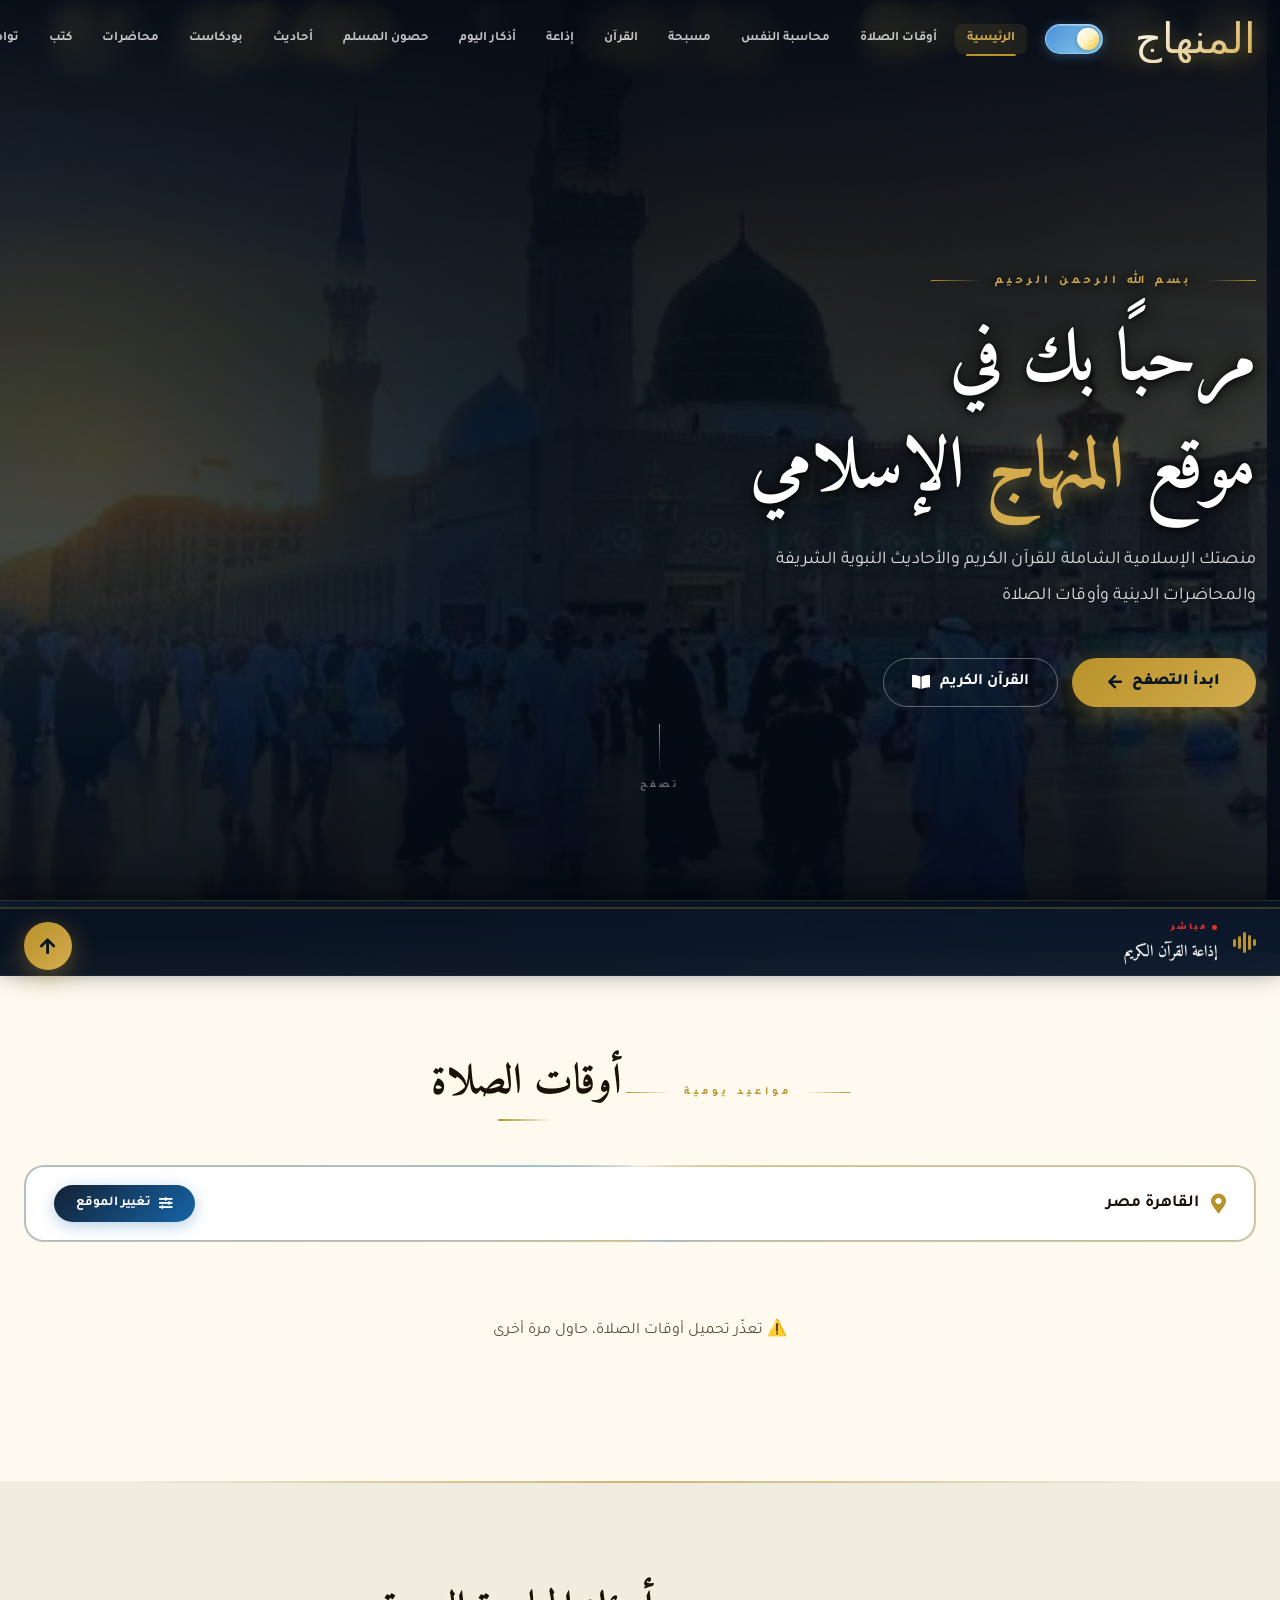
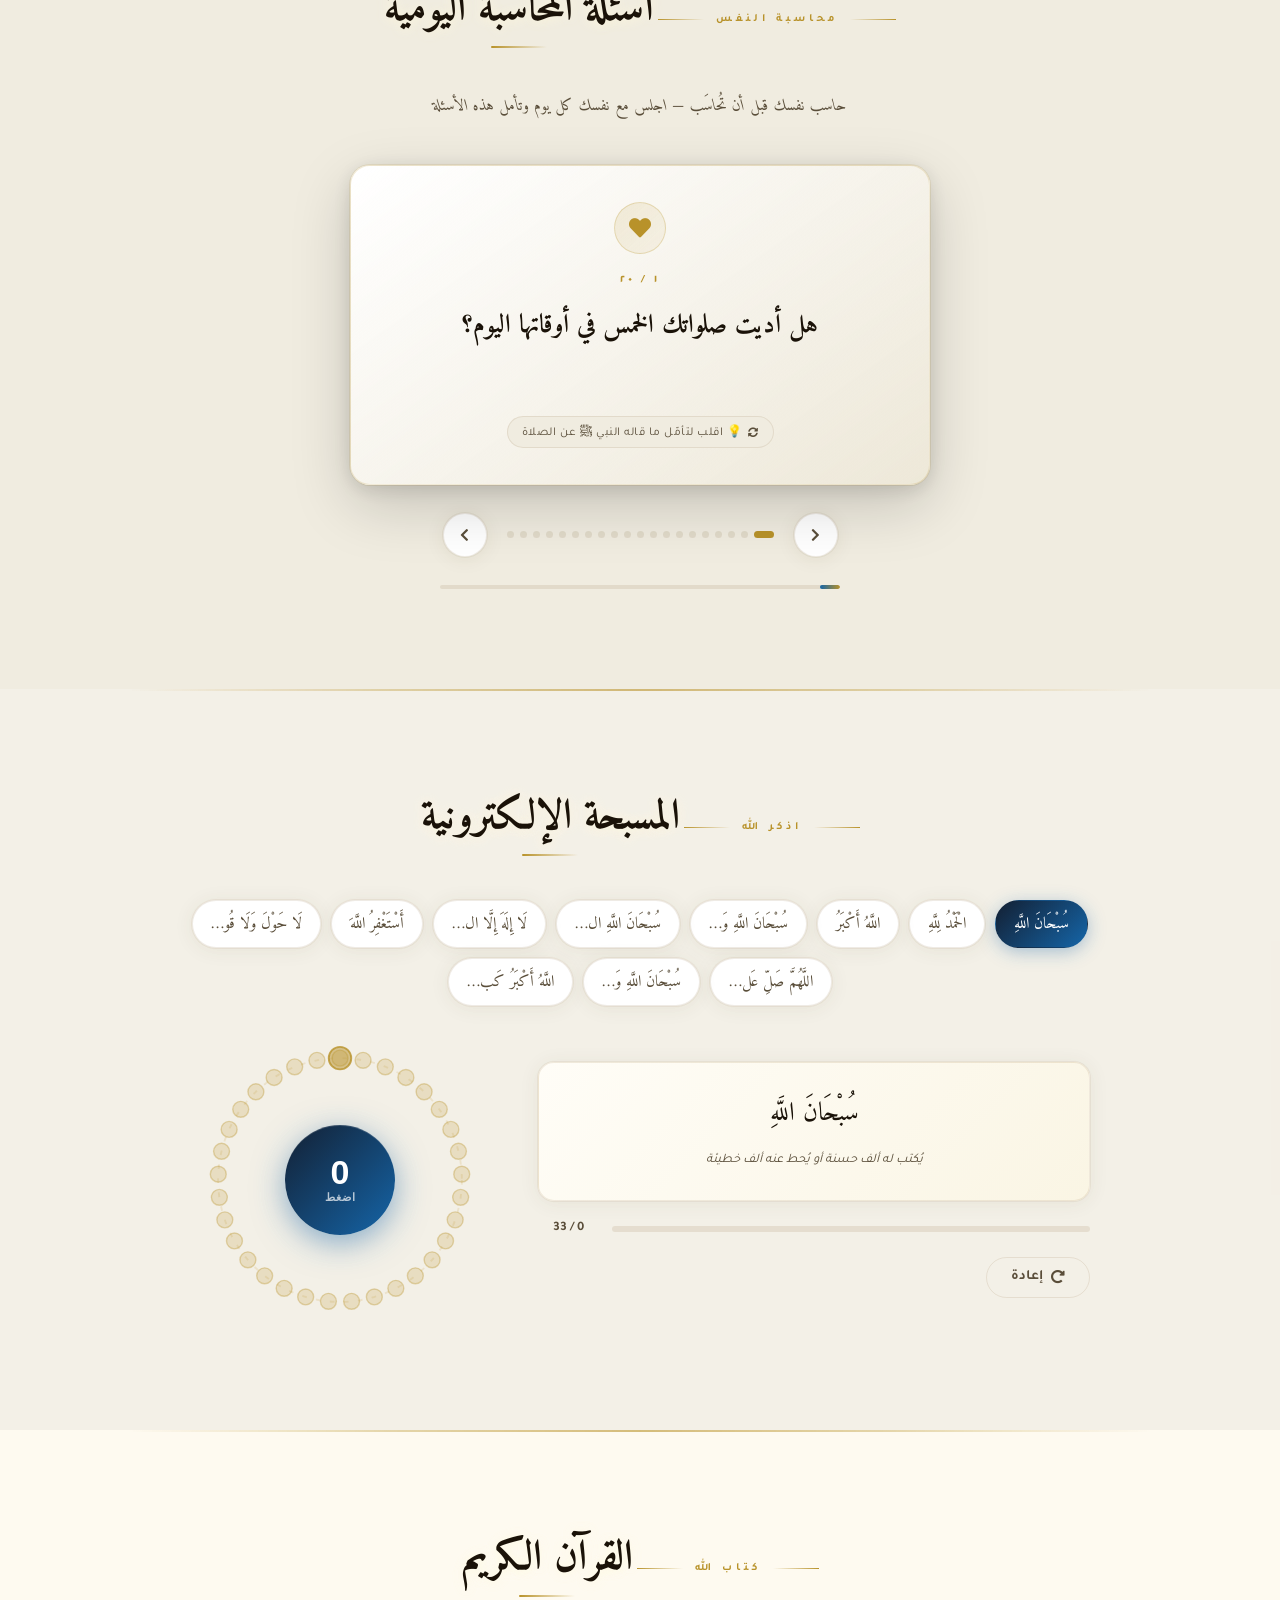
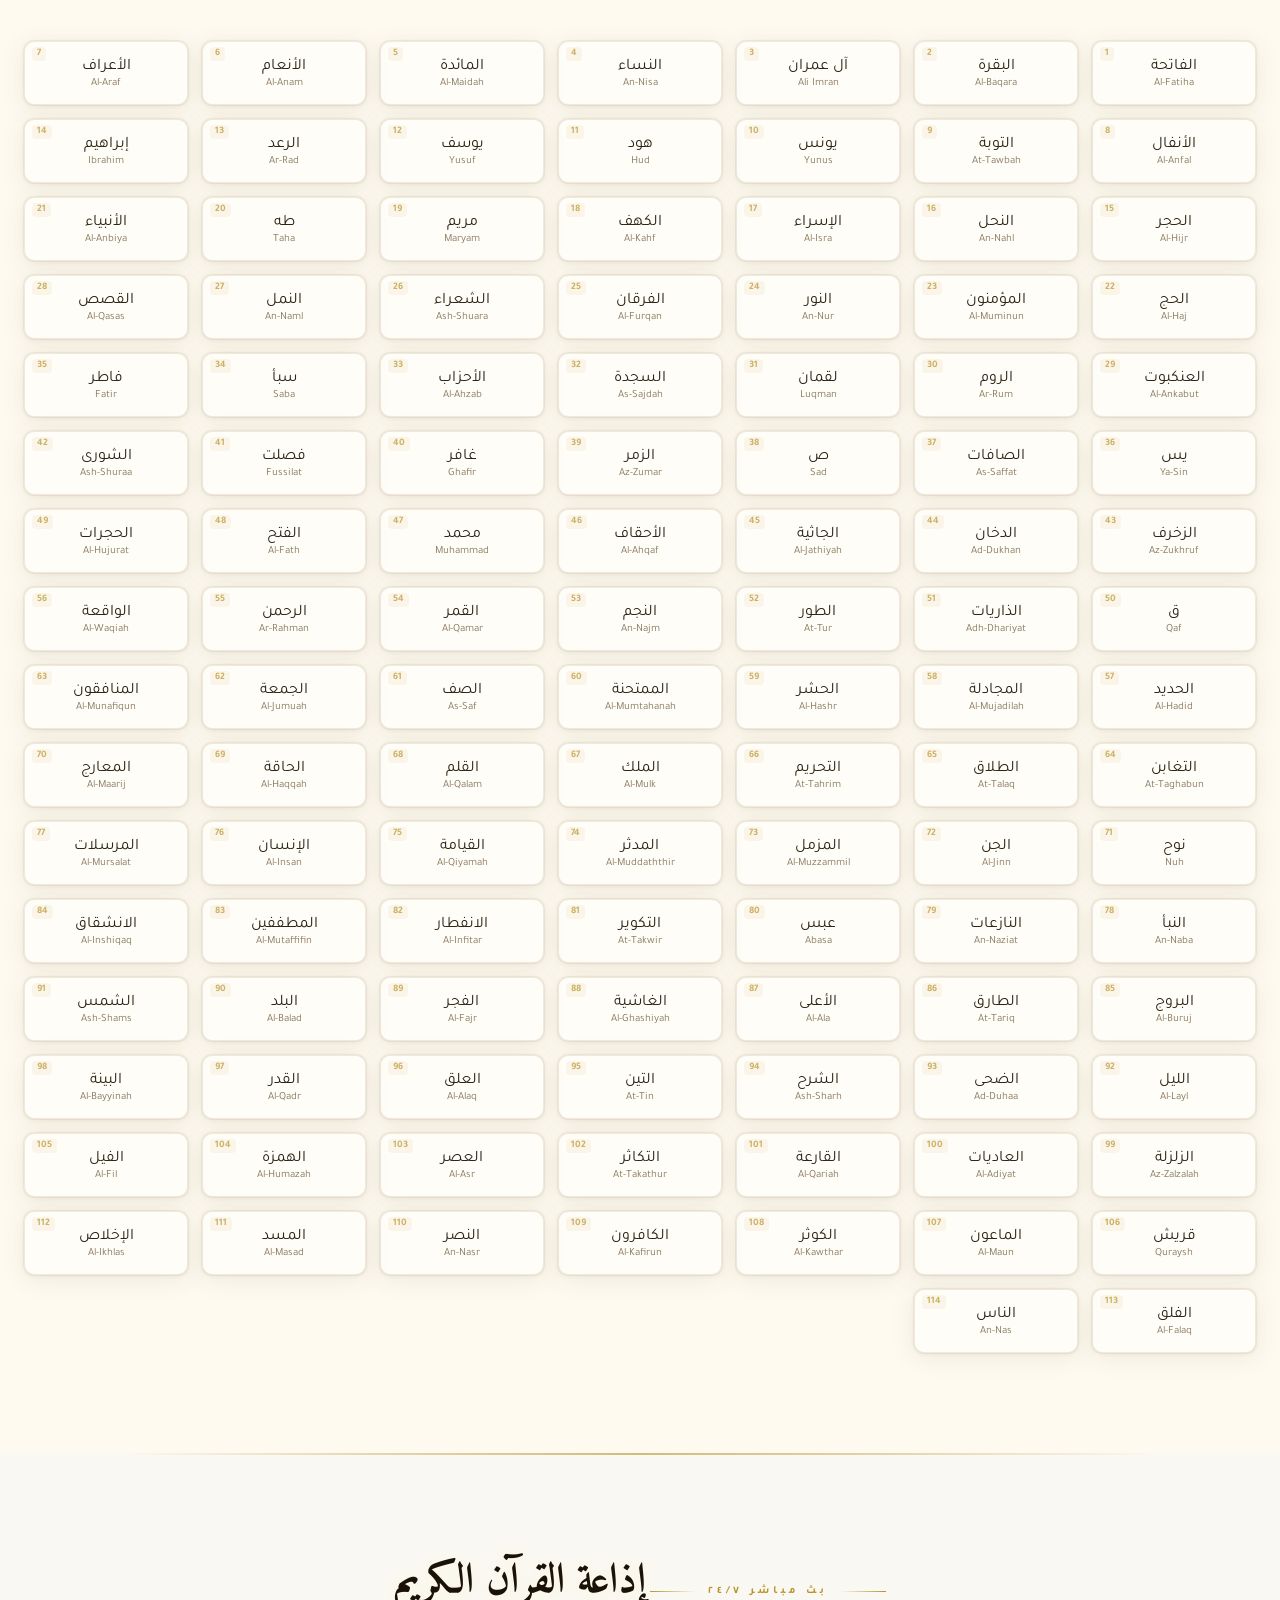
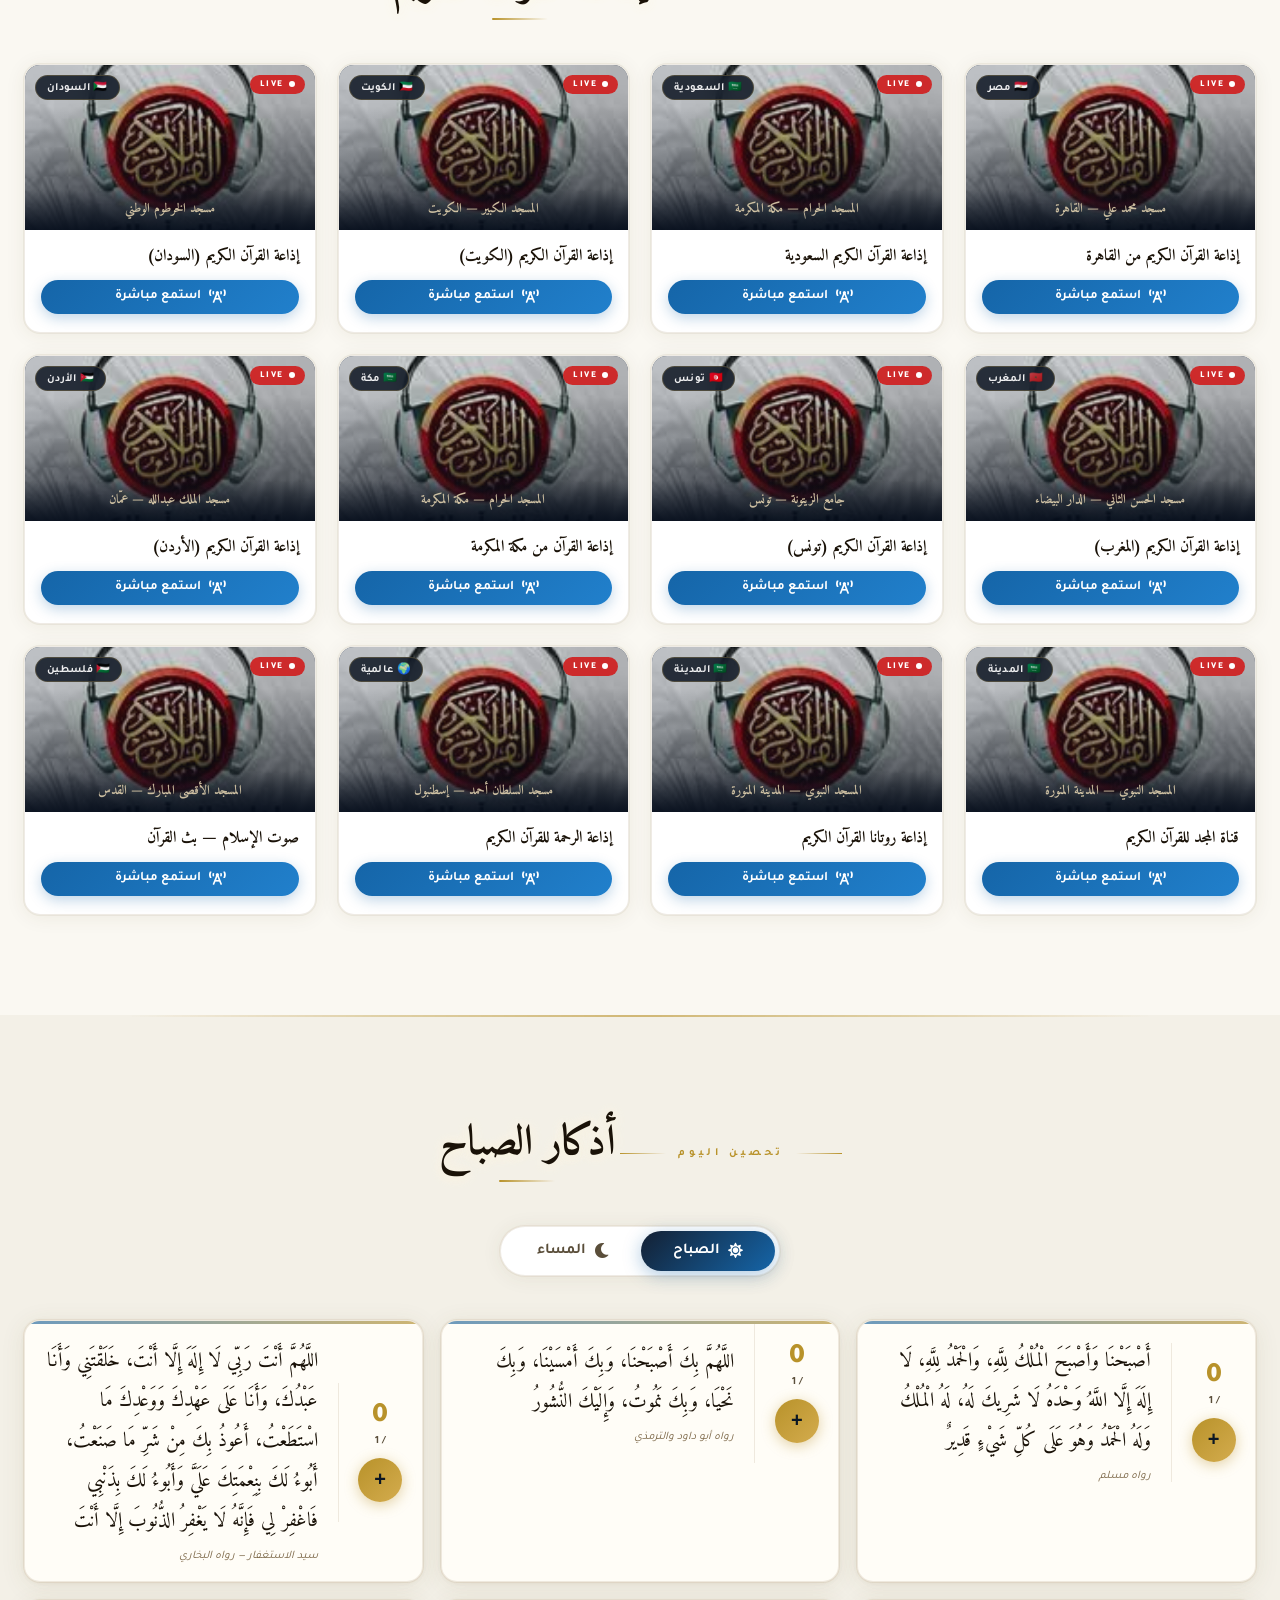
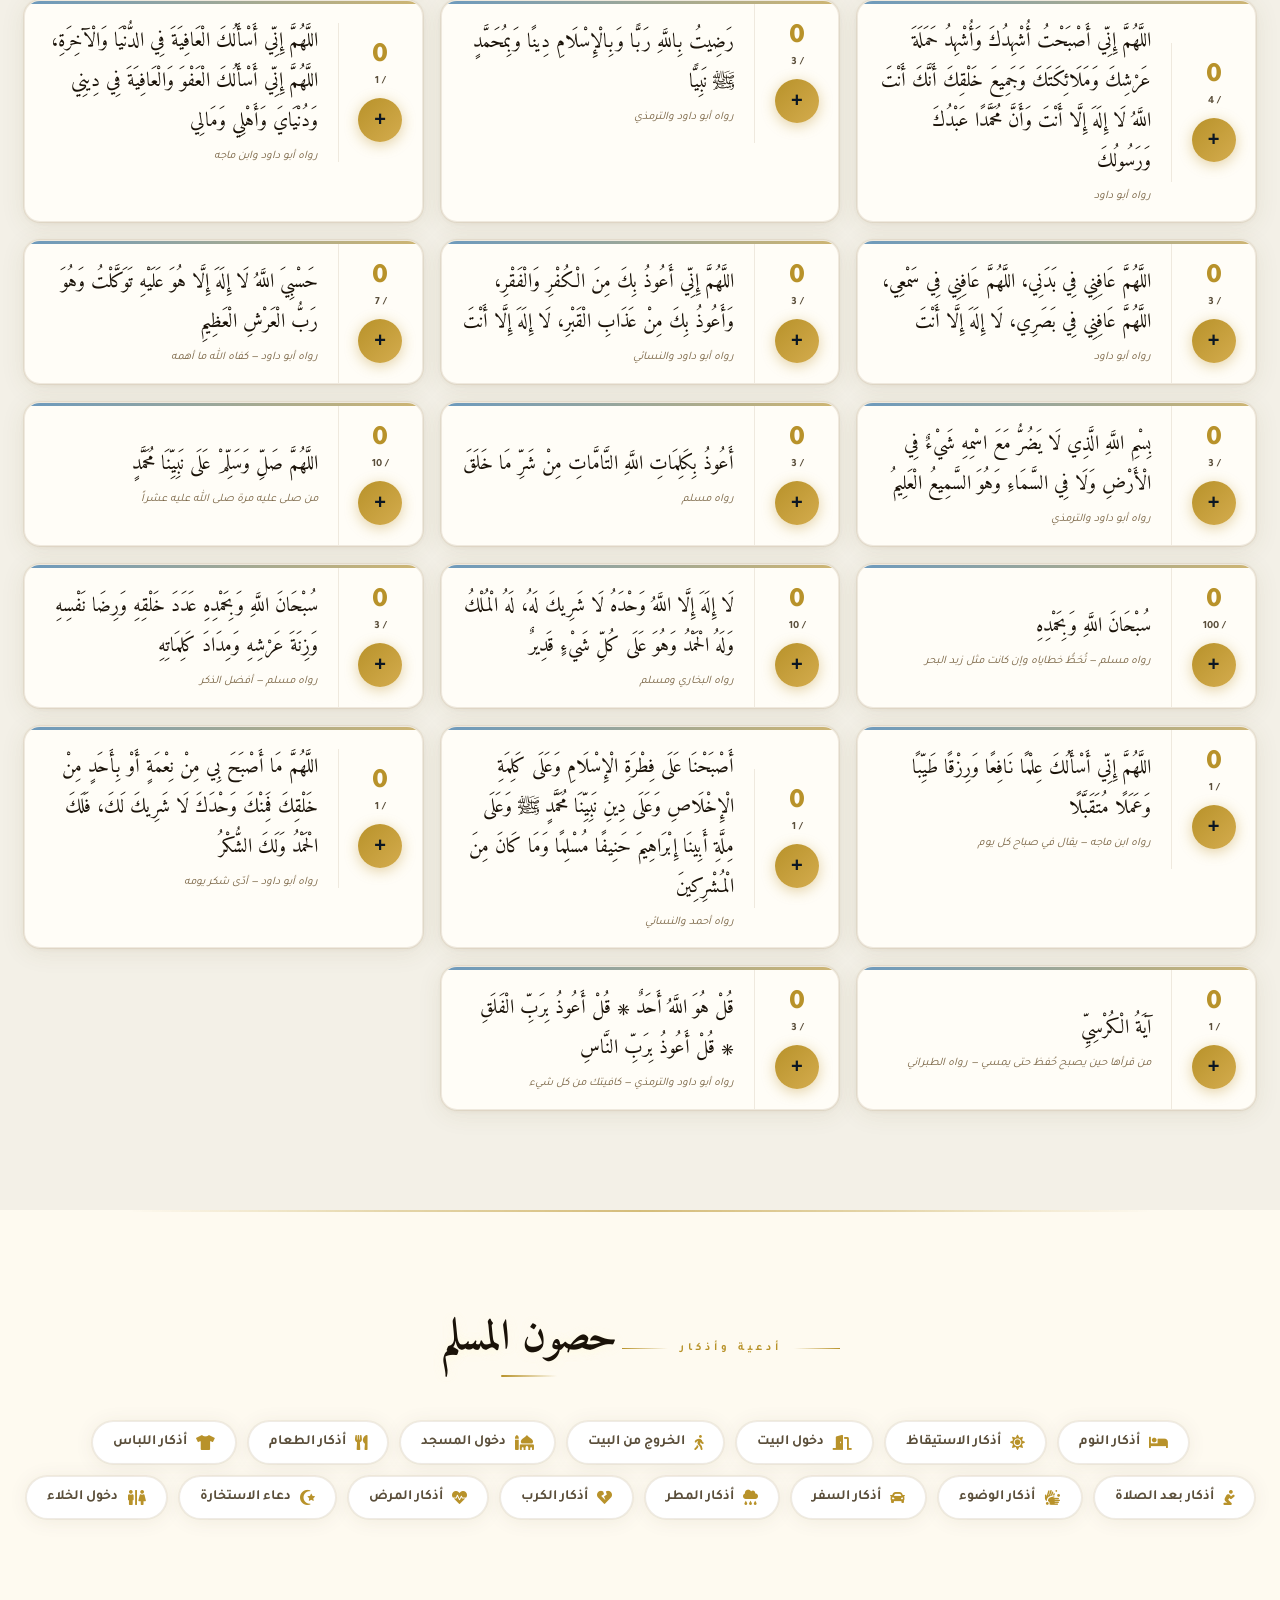
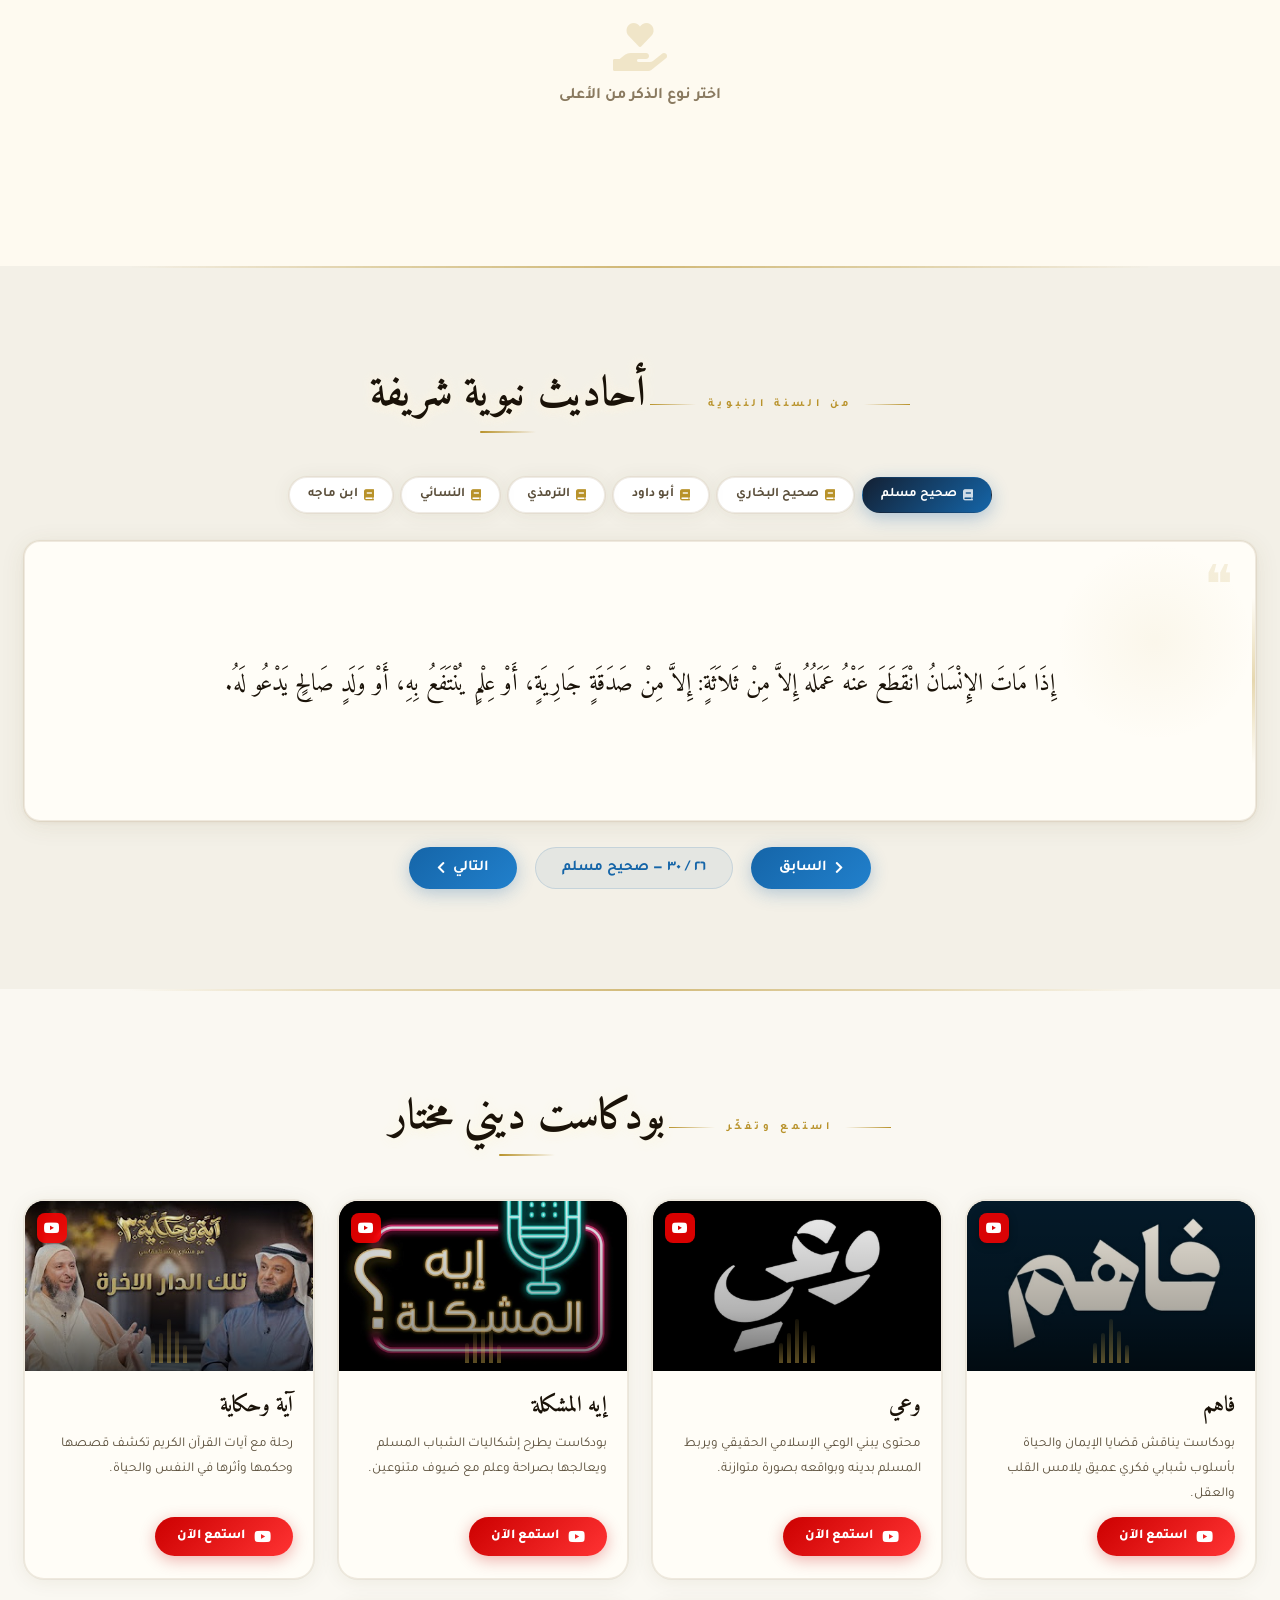
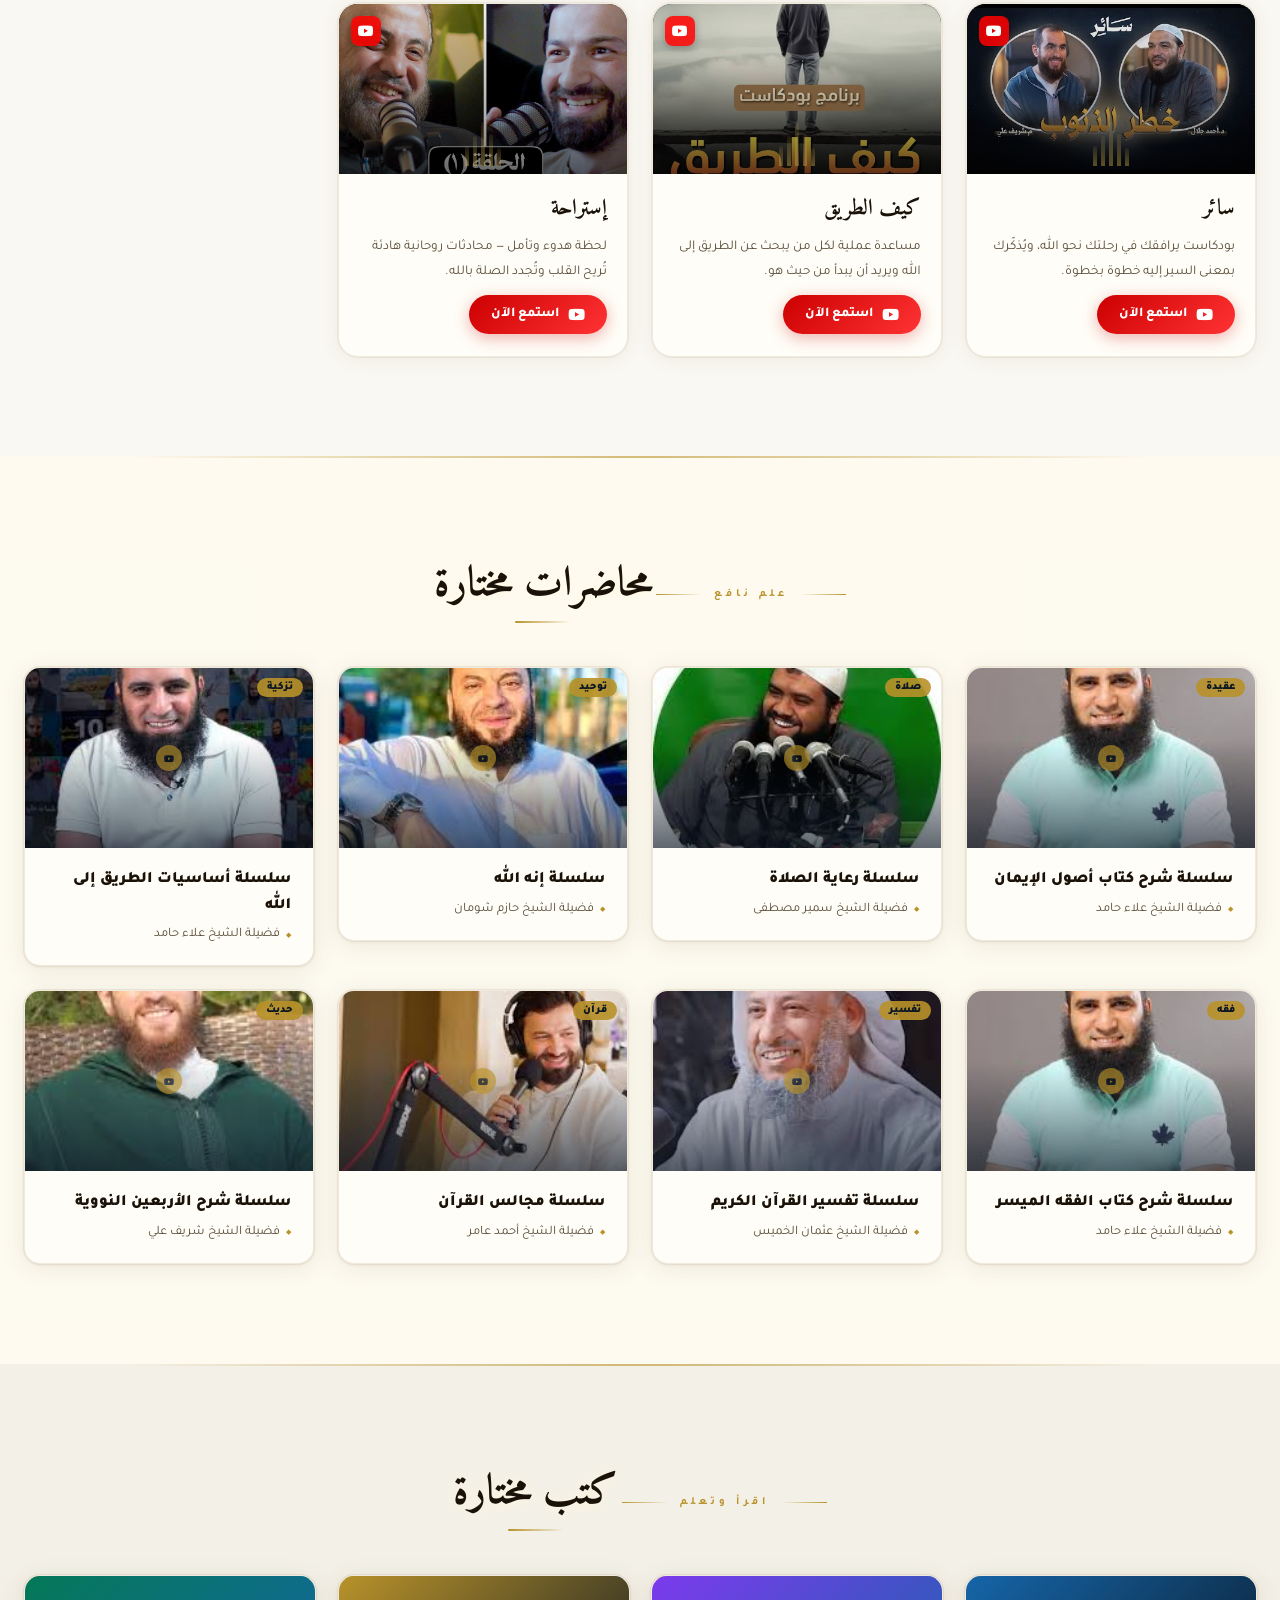
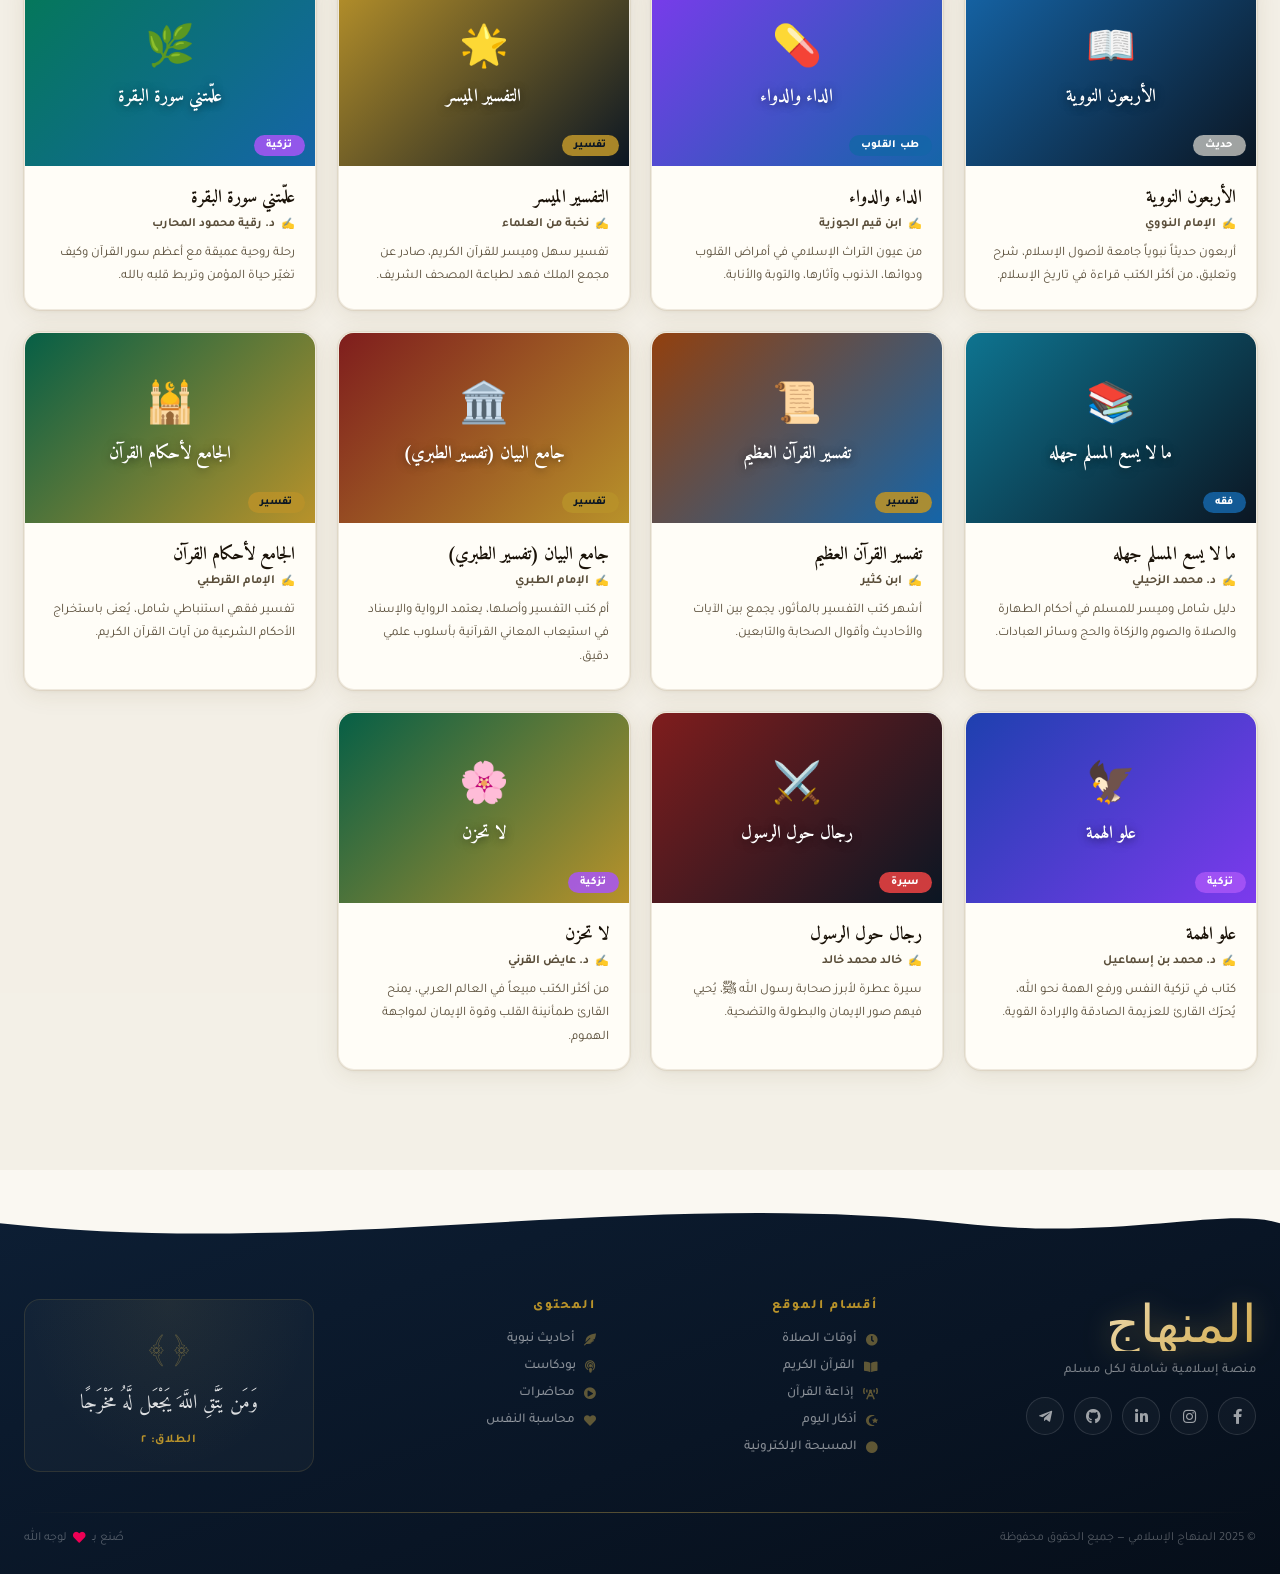
==== index.html @ b326f3d9 "add home badge at manahg site" ====
<!DOCTYPE html>
<html lang="ar">
  <head>
    <meta charset="UTF-8" />
    <meta http-equiv="X-UA-Compatible" content="IE=edge" />
    <meta name="viewport" content="width=device-width, initial-scale=1.0" />
    <title class="notranslate" translate="no">المنهاج الإسلامي</title>
    <link rel="icon" href="images/icon.ico" />
    <!-- Preconnect أولاً -->
    <link rel="preconnect" href="https://fonts.googleapis.com" />
    <link rel="preconnect" href="https://fonts.gstatic.com" crossorigin />
    <!-- فونتات أساسية فقط — حذفنا Amiri Quran (700KB) واستعضنا عنها بـ Amiri العادي -->
    <link
      href="https://fonts.googleapis.com/css2?family=Amiri:ital,wght@0,400;0,700;1,400&family=Tajawal:wght@300;400;500;700&display=swap"
      rel="stylesheet"
    />
    <!-- Thuluth للوجو فقط: يتحمل بشكل غير مانع للـ render -->
    <link
      rel="stylesheet"
      type="text/css"
      href="https://www.fontstatic.com/f=thuluth-decorated"
      media="print"
      onload="this.media='all'"
    />
    <!-- Font Awesome: غير مانع للـ render -->
    <link
      rel="stylesheet"
      href="https://cdnjs.cloudflare.com/ajax/libs/font-awesome/5.15.2/css/all.min.css"
      media="print"
      onload="this.media='all'"
    />
    <noscript
      ><link
        rel="stylesheet"
        href="https://cdnjs.cloudflare.com/ajax/libs/font-awesome/5.15.2/css/all.min.css"
    /></noscript>
    <link rel="stylesheet" href="style.css" />
  </head>
  <body>
    <!-- ═══ HEADER ═══ -->
    <header class="header" id="header">
      <div class="container">
        <div class="logo notranslate" translate="no">المنهاج</div>
        <ul id="nav-menu">
          <li>
            <input type="checkbox" id="dark-mode" class="theme-mode" />
            <label for="dark-mode" class="theme-toggle"
              ><div class="theme-toggle-circle"></div
            ></label>
          </li>
          <li data-filter="main">الرئيسية</li>
          <li data-filter="pray">أوقات الصلاة</li>
          <li data-filter="muhasaba">محاسبة النفس</li>
          <li data-filter="tasbeeh">مسبحة</li>
          <li data-filter="quran">القرآن</li>
          <li data-filter="radio">إذاعة</li>
          <li data-filter="azkar">أذكار اليوم</li>
          <li data-filter="huson">حصون المسلم</li>
          <li data-filter="hadith">أحاديث</li>
          <li data-filter="podcast">بودكاست</li>
          <li data-filter="lectures">محاضرات</li>
          <li data-filter="books">كتب</li>
          <li data-filter="footer" id="nav-contact">تواصل</li>
        </ul>
        <div class="bars" id="menu-bars"><i class="fas fa-bars"></i></div>
      </div>
    </header>

    <!-- ═══ HERO ═══ -->
    <section class="main page-section" id="main-section">
      <div class="hero-slideshow" id="hero-slideshow">
        <div
          class="hero-slide active"
          style="background-image: url('./images/hero/1.jpg')"
        ></div>
        <div
          class="hero-slide"
          style="background-image: url('./images/hero/3.jpg')"
        ></div>
        <div
          class="hero-slide"
          style="background-image: url('./images/hero/5.jpg')"
        ></div>
        <div
          class="hero-slide"
          style="background-image: url('./images/hero/7.jpg')"
          data-dt
        ></div>
        <div
          class="hero-slide"
          style="background-image: url('./images/hero/9.jpg')"
          data-dt
        ></div>
        <div
          class="hero-slide"
          style="background-image: url('./images/hero/2.jpg')"
          data-dt
        ></div>
        <div
          class="hero-slide"
          style="background-image: url('./images/hero/4.jpg')"
          data-dt
        ></div>
        <div
          class="hero-slide"
          style="background-image: url('./images/hero/6.jpg')"
          data-dt
        ></div>
        <div
          class="hero-slide"
          style="background-image: url('./images/hero/8.jpg')"
          data-dt
        ></div>
        <div
          class="hero-slide"
          style="background-image: url('./images/hero/10.jpg')"
          data-dt
        ></div>
      </div>
      <div class="main-overlay"></div>
      <canvas id="hero-stars"></canvas>
      <div class="hero-star-veil"></div>
      <div id="hero-dark-particles"></div>
      <div id="hero-lights"></div>
      <div class="container">
        <div class="title">
          <div class="hero-eyebrow">
            <div class="hero-eyebrow-line"></div>
            <span>بسم الله الرحمن الرحيم</span>
            <div class="hero-eyebrow-line hero-eyebrow-line--rev"></div>
          </div>
          <h2>مرحبًا بك في<br />موقع <em>المنهاج</em> الإسلامي</h2>
          <p class="hero-sub">
            منصتك الإسلامية الشاملة للقرآن الكريم والأحاديث النبوية الشريفة
            والمحاضرات الدينية وأوقات الصلاة
          </p>
          <div class="hero-buttons">
            <button class="btn-gold" id="explore-btn">
              ابدأ التصفح <i class="fas fa-arrow-left"></i>
            </button>
            <button class="btn-ghost" id="quran-btn">
              القرآن الكريم <i class="fas fa-book-open"></i>
            </button>
          </div>
        </div>
      </div>
      <div class="scroll-hint">
        <div class="scroll-line"></div>
        <span>تصفح</span>
      </div>
    </section>

    <!-- ═══ STATS BAR (slim strip after hero) ═══ -->
    <div class="hero-stats-bar">
      <div class="container">
        <div class="hero-stat">
          <span class="hero-stat-num">300</span
          ><span class="hero-stat-sep">|</span
          ><span class="hero-stat-label">حديث نبوي</span>
        </div>
        <div class="hero-stat-divider"></div>
        <div class="hero-stat">
          <span class="hero-stat-num">114</span
          ><span class="hero-stat-sep">|</span
          ><span class="hero-stat-label">سورة قرآنية</span>
        </div>
        <div class="hero-stat-divider"></div>
        <div class="hero-stat">
          <span class="hero-stat-num">8</span
          ><span class="hero-stat-sep">|</span
          ><span class="hero-stat-label">سلاسل محاضرات</span>
        </div>
        <div class="hero-stat-divider"></div>
        <div class="hero-stat">
          <span class="hero-stat-num">11</span
          ><span class="hero-stat-sep">|</span
          ><span class="hero-stat-label">ذكر في المسبحة</span>
        </div>
      </div>
    </div>

    <!-- ═══ PRAYER TIMES ═══ -->
    <section class="pray page-section">
      <div class="section-transition-top"></div>
      <div class="section-header reveal">
        <div class="section-eyebrow"><span>مواعيد يومية</span></div>
        <h3>أوقات الصلاة</h3>
      </div>
      <div class="container">
        <div class="pray-location-bar reveal">
          <div class="pray-location-glow"></div>
          <div class="pray-location-inner">
            <div class="pray-location-default">
              <i class="fas fa-map-marker-alt"></i>
              <span id="pray-location-label">القاهرة مصر</span>
            </div>
            <button class="pray-change-btn" id="pray-change-btn">
              <i class="fas fa-sliders-h"></i> تغيير الموقع
            </button>
          </div>
        </div>
        <div
          class="pray-selectors reveal"
          id="pray-selectors"
          style="display: none"
        >
          <div class="pray-select-wrap">
            <i class="fas fa-globe pray-select-icon"></i
            ><select id="selected_country">
              <option value="#" selected>اختر الدولة</option>
            </select>
          </div>
          <div class="pray-select-wrap">
            <i class="fas fa-map-marker-alt pray-select-icon"></i
            ><select id="selected_state">
              <option value="#" selected>اختر المنطقة</option>
            </select>
          </div>
        </div>
        <div class="pray-cards-grid" id="pray-cards-grid"></div>
      </div>
    </section>

    <!-- ═══ MUHASABA ═══ -->
    <section class="muhasaba-section page-section" id="muhasaba-section">
      <div class="section-transition-top"></div>
      <div class="section-header reveal">
        <div class="section-eyebrow"><span>محاسبة النفس</span></div>
        <h3>أسئلة المحاسبة اليومية</h3>
      </div>
      <div class="container">
        <p class="muhasaba-intro reveal">
          حاسب نفسك قبل أن تُحاسَب — اجلس مع نفسك كل يوم وتأمل هذه الأسئلة
        </p>
        <div class="muhasaba-flashcard-wrap reveal">
          <div class="flashcard-scene" id="flashcard-scene">
            <div class="flashcard" id="flashcard">
              <div class="flashcard-front">
                <div class="flashcard-q-icon"><i class="fas fa-heart"></i></div>
                <div class="flashcard-q-num" id="fc-num">١ / ١٥</div>
                <div class="flashcard-q-text" id="fc-question">
                  هل أديت صلواتك الخمس في أوقاتها اليوم؟
                </div>
                <div class="flashcard-hint">
                  <i class="fas fa-sync-alt"></i>
                  <span id="fc-cta">اقلب لتعرف أكثر</span>
                </div>
              </div>
              <div class="flashcard-back">
                <div class="flashcard-back-icon">
                  <i class="fas fa-lightbulb"></i>
                </div>
                <div class="flashcard-back-title">للتأمل</div>
                <div class="flashcard-back-text" id="fc-reflection"></div>
                <div class="flashcard-hint">
                  <i class="fas fa-sync-alt"></i> اقلب للسؤال
                </div>
              </div>
            </div>
          </div>
          <div class="flashcard-controls">
            <button class="fc-btn fc-prev" id="fc-prev">
              <i class="fas fa-chevron-right"></i>
            </button>
            <div class="fc-progress-dots" id="fc-dots"></div>
            <button class="fc-btn fc-next" id="fc-next">
              <i class="fas fa-chevron-left"></i>
            </button>
          </div>
          <div class="flashcard-progress-bar-wrap">
            <div class="flashcard-progress-bar">
              <div class="flashcard-progress-fill" id="fc-progress"></div>
            </div>
          </div>
        </div>
      </div>
    </section>

    <!-- ═══ TASBEEH ═══ -->
    <section class="tasbeeh page-section">
      <div class="section-transition-top"></div>
      <div class="section-header reveal">
        <div class="section-eyebrow"><span>اذكر الله</span></div>
        <h3>المسبحة الإلكترونية</h3>
      </div>
      <div class="container">
        <div class="tasbeeh-wrapper">
          <div class="dhikr-pills reveal" id="dhikr-pills"></div>
          <!-- Side-by-side layout: dhikr info LEFT + counter button RIGHT -->
          <div class="tasbeeh-main-row reveal">
            <div class="tasbeeh-left">
              <div class="dhikr-display">
                <div id="dhikr-text" class="notranslate" translate="no"></div>
                <div id="dhikr-reward"></div>
              </div>
              <div class="tasbeeh-progress-wrap">
                <div class="tasbeeh-progress-bar">
                  <div
                    class="tasbeeh-progress-fill"
                    id="tasbeeh-progress"
                  ></div>
                </div>
                <span class="tasbeeh-target-label" id="tasbeeh-target-label"
                  >0 / 33</span
                >
              </div>
              <div class="tasbeeh-done" id="tasbeeh-done">
                <i class="fas fa-check-circle"></i> أحسنت! أتممت الذكر
              </div>
              <button class="tasbeeh-reset reveal" id="tasbeeh-reset">
                <i class="fas fa-redo-alt"></i> إعادة
              </button>
            </div>
            <div class="tasbeeh-right">
              <div class="tasbeeh-circle-wrap">
                <svg
                  class="tasbeeh-beads"
                  viewBox="0 0 320 320"
                  xmlns="http://www.w3.org/2000/svg"
                >
                  <circle
                    cx="160"
                    cy="160"
                    r="130"
                    fill="none"
                    stroke="rgba(184,146,42,0.15)"
                    stroke-width="2"
                    stroke-dasharray="5 10"
                  />
                  <g id="beads-group"></g>
                </svg>
                <button class="tasbeeh-btn" id="tasbeeh-btn">
                  <span class="tasbeeh-count" id="tasbeeh-count">0</span>
                  <span class="tasbeeh-tap">اضغط</span>
                </button>
              </div>
            </div>
          </div>
        </div>
      </div>
    </section>

    <!-- ═══ QURAN ═══ -->
    <section class="quran page-section">
      <div class="section-transition-top"></div>
      <div class="section-header reveal">
        <div class="section-eyebrow"><span>كتاب الله</span></div>
        <h3>القرآن الكريم</h3>
      </div>
      <div class="container">
        <div class="surahContainer reveal" id="surahContainer"></div>
      </div>
    </section>

    <!-- ═══ QURAN RADIO ═══ -->
    <section class="radio-section page-section" id="radio-section">
      <div class="section-transition-top"></div>
      <div class="section-header reveal">
        <div class="section-eyebrow"><span>بث مباشر ٢٤/٧</span></div>
        <h3>إذاعة القرآن الكريم</h3>
      </div>
      <div class="container">
        <div class="radio-grid" id="radio-grid">
          <div class="radio-card-skel skel"></div>
          <div class="radio-card-skel skel"></div>
          <div class="radio-card-skel skel"></div>
          <div class="radio-card-skel skel"></div>
          <div class="radio-card-skel skel"></div>
          <div class="radio-card-skel skel"></div>
        </div>
      </div>
    </section>

    <!-- ═══ AZKAR MORNING / EVENING ═══ -->
    <section class="azkar-section page-section" id="azkar-section">
      <div class="section-transition-top"></div>
      <div class="section-header reveal">
        <div class="section-eyebrow"><span>تحصين اليوم</span></div>
        <h3 id="azkar-title">أذكار الصباح</h3>
      </div>
      <div class="container">
        <div class="azkar-toggle-wrap reveal">
          <button
            class="azkar-toggle-btn active"
            id="btn-sabah"
            onclick="switchAzkar('sabah')"
          >
            <i class="fas fa-sun"></i> الصباح
          </button>
          <button
            class="azkar-toggle-btn"
            id="btn-masa"
            onclick="switchAzkar('masa')"
          >
            <i class="fas fa-moon"></i> المساء
          </button>
        </div>
        <div class="azkar-grid" id="azkar-grid"></div>
      </div>
    </section>

    <!-- ═══ HUSON AL-MUSLIM ═══ -->
    <section class="huson-section page-section" id="huson-section">
      <div class="section-transition-top"></div>
      <div class="section-header reveal">
        <div class="section-eyebrow"><span>أدعية وأذكار</span></div>
        <h3>حصون المسلم</h3>
      </div>
      <div class="container">
        <div class="huson-cats reveal" id="huson-cats"></div>
        <div class="huson-content" id="huson-content">
          <div class="huson-placeholder reveal">
            <i class="fas fa-hand-holding-heart"></i>
            <p>اختر نوع الذكر من الأعلى</p>
          </div>
        </div>
      </div>
    </section>

    <!-- ═══ HADITH ═══ -->
    <section class="hadith page-section">
      <div class="section-transition-top"></div>
      <div class="section-header reveal">
        <div class="section-eyebrow"><span>من السنة النبوية</span></div>
        <h3>أحاديث نبوية شريفة</h3>
      </div>
      <div class="container">
        <div class="hadith-books-bar reveal" id="hadith-books-bar">
          <button class="hbook-tab active" data-collection="muslim">
            <i class="fas fa-book"></i> صحيح مسلم
          </button>
          <button class="hbook-tab" data-collection="bukhari">
            <i class="fas fa-book"></i> صحيح البخاري
          </button>
          <button class="hbook-tab" data-collection="abu-dawud">
            <i class="fas fa-book"></i> أبو داود
          </button>
          <button class="hbook-tab" data-collection="tirmidzi">
            <i class="fas fa-book"></i> الترمذي
          </button>
          <button class="hbook-tab" data-collection="nasai">
            <i class="fas fa-book"></i> النسائي
          </button>
          <button class="hbook-tab" data-collection="ibn-majah">
            <i class="fas fa-book"></i> ابن ماجه
          </button>
        </div>
        <div class="hadith-card reveal">
          <div class="hadith-quote-icon">❝</div>
          <div class="hadithContainer">
            <div class="loading-dots">
              <span></span><span></span><span></span>
            </div>
          </div>
        </div>
        <div class="hadith-nav reveal">
          <button class="hadith-btn prev">
            <i class="fas fa-chevron-right"></i> السابق
          </button>
          <div class="hadith-number">١ / ٣٠٠</div>
          <button class="hadith-btn next">
            التالي <i class="fas fa-chevron-left"></i>
          </button>
        </div>
      </div>
    </section>

    <!-- ═══ PODCASTS ═══ -->
    <section class="podcast-section page-section" id="podcast-section">
      <div class="section-transition-top"></div>
      <div class="section-header reveal">
        <div class="section-eyebrow"><span>استمع وتفكّر</span></div>
        <h3>بودكاست ديني مختار</h3>
      </div>
      <div class="container">
        <div class="podcast-grid">
          <div class="podcast-card reveal">
            <div class="podcast-cover podcast-cover--img">
              <img
                src="./images/fahem.jpg"
                alt="فاهم بودكاست"
                loading="lazy"
                class="podcast-img"
              />
              <div class="podcast-img-overlay"></div>
              <div class="podcast-cover-waves">
                <span></span><span></span><span></span><span></span
                ><span></span>
              </div>
              <div class="podcast-platform-badge">
                <i class="fab fa-youtube"></i>
              </div>
            </div>
            <div class="podcast-body">
              <h4 class="podcast-title">فاهم</h4>
              <p class="podcast-desc">
                بودكاست يناقش قضايا الإيمان والحياة بأسلوب شبابي فكري عميق يلامس
                القلب والعقل.
              </p>
              <a
                href="https://www.youtube.com/@Fahem.Podcast"
                target="_blank"
                class="podcast-btn"
                ><i class="fab fa-youtube"></i> استمع الآن</a
              >
            </div>
          </div>
          <div class="podcast-card reveal" style="transition-delay: 80ms">
            <div class="podcast-cover podcast-cover--img">
              <img
                src="./images/waie.jpg"
                alt="وعي بودكاست"
                loading="lazy"
                class="podcast-img"
              />
              <div class="podcast-img-overlay"></div>
              <div class="podcast-cover-waves">
                <span></span><span></span><span></span><span></span
                ><span></span>
              </div>
              <div class="podcast-platform-badge">
                <i class="fab fa-youtube"></i>
              </div>
            </div>
            <div class="podcast-body">
              <h4 class="podcast-title">وعي</h4>
              <p class="podcast-desc">
                محتوى يبني الوعي الإسلامي الحقيقي ويربط المسلم بدينه وبواقعه
                بصورة متوازنة.
              </p>
              <a
                href="https://www.youtube.com/@Waie"
                target="_blank"
                class="podcast-btn"
                ><i class="fab fa-youtube"></i> استمع الآن</a
              >
            </div>
          </div>
          <div class="podcast-card reveal" style="transition-delay: 160ms">
            <div class="podcast-cover podcast-cover--img">
              <img
                src="./images/moshkla.jpg"
                alt="إيه المشكلة"
                loading="lazy"
                class="podcast-img"
              />
              <div class="podcast-img-overlay"></div>
              <div class="podcast-cover-waves">
                <span></span><span></span><span></span><span></span
                ><span></span>
              </div>
              <div class="podcast-platform-badge">
                <i class="fab fa-youtube"></i>
              </div>
            </div>
            <div class="podcast-body">
              <h4 class="podcast-title">إيه المشكلة</h4>
              <p class="podcast-desc">
                بودكاست يطرح إشكاليات الشباب المسلم ويعالجها بصراحة وعلم مع ضيوف
                متنوعين.
              </p>
              <a
                href="https://www.youtube.com/@Eh_El_Moshkla"
                target="_blank"
                class="podcast-btn"
                ><i class="fab fa-youtube"></i> استمع الآن</a
              >
            </div>
          </div>
          <div class="podcast-card reveal" style="transition-delay: 240ms">
            <div class="podcast-cover podcast-cover--img">
              <img
                src="./images/aya-hikaya.jpg"
                alt="آية وحكاية"
                loading="lazy"
                class="podcast-img"
              />
              <div class="podcast-img-overlay"></div>
              <div class="podcast-cover-waves">
                <span></span><span></span><span></span><span></span
                ><span></span>
              </div>
              <div class="podcast-platform-badge">
                <i class="fab fa-youtube"></i>
              </div>
            </div>
            <div class="podcast-body">
              <h4 class="podcast-title">آية وحكاية</h4>
              <p class="podcast-desc">
                رحلة مع آيات القرآن الكريم تكشف قصصها وحكمها وأثرها في النفس
                والحياة.
              </p>
              <a
                href="https://youtube.com/playlist?list=PLFkuO76ICjPmXSX0AOmy60e39KmeRD2Rt"
                target="_blank"
                class="podcast-btn"
                ><i class="fab fa-youtube"></i> استمع الآن</a
              >
            </div>
          </div>
          <div class="podcast-card reveal" style="transition-delay: 320ms">
            <div class="podcast-cover podcast-cover--img">
              <img
                src="./images/saer.jpg"
                alt="سائر"
                loading="lazy"
                class="podcast-img"
              />
              <div class="podcast-img-overlay"></div>
              <div class="podcast-cover-waves">
                <span></span><span></span><span></span><span></span
                ><span></span>
              </div>
              <div class="podcast-platform-badge">
                <i class="fab fa-youtube"></i>
              </div>
            </div>
            <div class="podcast-body">
              <h4 class="podcast-title">سائر</h4>
              <p class="podcast-desc">
                بودكاست يرافقك في رحلتك نحو الله، ويُذكّرك بمعنى السير إليه خطوة
                بخطوة.
              </p>
              <a
                href="https://youtube.com/playlist?list=PLm_fS2m74uWmWVlHOXi1tzwGXb52j4Gjz"
                target="_blank"
                class="podcast-btn"
                ><i class="fab fa-youtube"></i> استمع الآن</a
              >
            </div>
          </div>
          <div class="podcast-card reveal" style="transition-delay: 400ms">
            <div class="podcast-cover podcast-cover--img">
              <img
                src="./images/kaif-tareeq.jpg"
                alt="كيف الطريق"
                loading="lazy"
                class="podcast-img"
              />
              <div class="podcast-img-overlay"></div>
              <div class="podcast-cover-waves">
                <span></span><span></span><span></span><span></span
                ><span></span>
              </div>
              <div class="podcast-platform-badge">
                <i class="fab fa-youtube"></i>
              </div>
            </div>
            <div class="podcast-body">
              <h4 class="podcast-title">كيف الطريق</h4>
              <p class="podcast-desc">
                مساعدة عملية لكل من يبحث عن الطريق إلى الله ويريد أن يبدأ من حيث
                هو.
              </p>
              <a
                href="https://youtube.com/playlist?list=PLVPp4tYPys9MggYMBn8VeeclyPXWvv-g-"
                target="_blank"
                class="podcast-btn"
                ><i class="fab fa-youtube"></i> استمع الآن</a
              >
            </div>
          </div>
          <div class="podcast-card reveal" style="transition-delay: 480ms">
            <div class="podcast-cover podcast-cover--img">
              <img
                src="./images/estraha.jpg"
                alt="إستراحة"
                loading="lazy"
                class="podcast-img"
              />
              <div class="podcast-img-overlay"></div>
              <div class="podcast-cover-waves">
                <span></span><span></span><span></span><span></span
                ><span></span>
              </div>
              <div class="podcast-platform-badge">
                <i class="fab fa-youtube"></i>
              </div>
            </div>
            <div class="podcast-body">
              <h4 class="podcast-title">إستراحة</h4>
              <p class="podcast-desc">
                لحظة هدوء وتأمل — محادثات روحانية هادئة تُريح القلب وتُجدد الصلة
                بالله.
              </p>
              <a
                href="https://youtube.com/playlist?list=PLJW_gn0In1bvilbI8scCrIRtmFyvSvOIk"
                target="_blank"
                class="podcast-btn"
                ><i class="fab fa-youtube"></i> استمع الآن</a
              >
            </div>
          </div>
        </div>
      </div>
    </section>

    <!-- ═══ LECTURES ═══ -->
    <section class="lectures page-section">
      <div class="section-transition-top"></div>
      <div class="section-header reveal">
        <div class="section-eyebrow"><span>علم نافع</span></div>
        <h3>محاضرات مختارة</h3>
      </div>
      <div class="container">
        <div class="lectures-grid">
          <a
            href="https://www.youtube.com/watch?v=VR1xbVL2Pnw&list=PL1i_D1Vw3d5OOCuGDrC-t3cBIrSmYRAsg"
            target="_blank"
            class="lec-link reveal"
            ><div class="lec-card">
              <div class="lec-img-wrap">
                <img src="./images/9.jpg" alt="" loading="lazy" />
                <div class="lec-play"><i class="fab fa-youtube"></i></div>
                <div class="lec-tag">عقيدة</div>
              </div>
              <div class="lec-body">
                <h4>سلسلة شرح كتاب أصول الإيمان</h4>
                <p>فضيلة الشيخ علاء حامد</p>
              </div>
            </div></a
          >
          <a
            href="https://www.youtube.com/watch?v=6eIZRH_FI4s&list=PLSUcSqxe9RhzbP2F4xTE9GCrIUUEuFJoa"
            target="_blank"
            class="lec-link reveal"
            ><div class="lec-card">
              <div class="lec-img-wrap">
                <img src="./images/7.jpg" alt="" loading="lazy" />
                <div class="lec-play"><i class="fab fa-youtube"></i></div>
                <div class="lec-tag">صلاة</div>
              </div>
              <div class="lec-body">
                <h4>سلسلة رعاية الصلاة</h4>
                <p>فضيلة الشيخ سمير مصطفى</p>
              </div>
            </div></a
          >
          <a
            href="https://www.youtube.com/watch?v=KjXHa_0v3Xs&list=PLVPp4tYPys9NKVw-_6itEaxQnK32lKrl0"
            target="_blank"
            class="lec-link reveal"
            ><div class="lec-card">
              <div class="lec-img-wrap">
                <img src="./images/13.jpg" alt="" loading="lazy" />
                <div class="lec-play"><i class="fab fa-youtube"></i></div>
                <div class="lec-tag">توحيد</div>
              </div>
              <div class="lec-body">
                <h4>سلسلة إنه الله</h4>
                <p>فضيلة الشيخ حازم شومان</p>
              </div>
            </div></a
          >
          <a
            href="https://www.youtube.com/watch?v=Mq84UmqumaM&list=PL1i_D1Vw3d5NYUb87ULvvfMxV3yqWliBd"
            target="_blank"
            class="lec-link reveal"
            ><div class="lec-card">
              <div class="lec-img-wrap">
                <img src="./images/16.jpg" alt="" loading="lazy" />
                <div class="lec-play"><i class="fab fa-youtube"></i></div>
                <div class="lec-tag">تزكية</div>
              </div>
              <div class="lec-body">
                <h4>سلسلة أساسيات الطريق إلى الله</h4>
                <p>فضيلة الشيخ علاء حامد</p>
              </div>
            </div></a
          >
          <a
            href="https://www.youtube.com/watch?v=FdXl6jjCxP4&list=PL1i_D1Vw3d5P5Q6IHHW22JHrnLCwm60Bn"
            target="_blank"
            class="lec-link reveal"
            ><div class="lec-card">
              <div class="lec-img-wrap">
                <img src="./images/9.jpg" alt="" loading="lazy" />
                <div class="lec-play"><i class="fab fa-youtube"></i></div>
                <div class="lec-tag">فقه</div>
              </div>
              <div class="lec-body">
                <h4>سلسلة شرح كتاب الفقه الميسر</h4>
                <p>فضيلة الشيخ علاء حامد</p>
              </div>
            </div></a
          >
          <a
            href="https://www.youtube.com/watch?v=48yJYcD_9X0&list=PLx3Fh1kiMbrcOUYqEcLnNSmxVhIeKQexC"
            target="_blank"
            class="lec-link reveal"
            ><div class="lec-card">
              <div class="lec-img-wrap">
                <img src="./images/12.jpg" alt="" loading="lazy" />
                <div class="lec-play"><i class="fab fa-youtube"></i></div>
                <div class="lec-tag">تفسير</div>
              </div>
              <div class="lec-body">
                <h4>سلسلة تفسير القرآن الكريم</h4>
                <p>فضيلة الشيخ عثمان الخميس</p>
              </div>
            </div></a
          >
          <a
            href="https://youtube.com/playlist?list=PLSSxr3Rf2_X0LhahU5RFyX87dKBAjIkZj"
            target="_blank"
            class="lec-link reveal"
            ><div class="lec-card">
              <div class="lec-img-wrap">
                <img src="./images/14.jpg" alt="" loading="lazy" />
                <div class="lec-play"><i class="fab fa-youtube"></i></div>
                <div class="lec-tag">قرآن</div>
              </div>
              <div class="lec-body">
                <h4>سلسلة مجالس القرآن</h4>
                <p>فضيلة الشيخ أحمد عامر</p>
              </div>
            </div></a
          >
          <a
            href="https://www.youtube.com/watch?v=Hr-phE_e7P0&list=PL_ZXIiZMp3ML0aHjoBPByMCNmy9REBITp"
            target="_blank"
            class="lec-link reveal"
            ><div class="lec-card">
              <div class="lec-img-wrap">
                <img src="./images/15.jpg" alt="" loading="lazy" />
                <div class="lec-play"><i class="fab fa-youtube"></i></div>
                <div class="lec-tag">حديث</div>
              </div>
              <div class="lec-body">
                <h4>سلسلة شرح الأربعين النووية</h4>
                <p>فضيلة الشيخ شريف علي</p>
              </div>
            </div></a
          >
        </div>
      </div>
    </section>

    <!-- ═══ BOOKS ═══ -->
    <section class="books-section page-section" id="books-section">
      <div class="section-transition-top"></div>
      <div class="section-header reveal">
        <div class="section-eyebrow"><span>اقرأ وتعلم</span></div>
        <h3>كتب مختارة</h3>
      </div>
      <div class="container">
        <div class="books-grid" id="books-grid"></div>
      </div>
    </section>

    <!-- ═══ FOOTER ═══ -->
    <footer class="footer" id="footer-section">
      <svg
        class="footer-wave"
        xmlns="http://www.w3.org/2000/svg"
        viewBox="0 0 1440 100"
        preserveAspectRatio="none"
        style="width: 100%; display: block"
      >
        <path
          d="M0,60 C360,100 720,20 1080,60 C1260,80 1380,40 1440,60 L1440,0 L0,0 Z"
        />
      </svg>
      <div class="footer-inner">
        <div class="footer-main">
          <div class="footer-brand">
            <div class="footer-logo notranslate" translate="no">المنهاج</div>
            <p class="footer-tagline">منصة إسلامية شاملة لكل مسلم</p>
            <div class="social">
              <a
                href="https://www.facebook.com/"
                target="_blank"
                aria-label="Facebook"
                ><i class="fab fa-facebook-f"></i
              ></a>
              <a
                href="https://www.instagram.com/"
                target="_blank"
                aria-label="Instagram"
                ><i class="fab fa-instagram"></i
              ></a>
              <a
                href="https://www.linkedin.com/"
                target="_blank"
                aria-label="LinkedIn"
                ><i class="fab fa-linkedin-in"></i
              ></a>
              <a href="#" aria-label="Twitter"
                ><i class="fab fa-github"></i
              ></a>
              <a
                href="https://t.me/"
                target="_blank"
                aria-label="Telegram"
                ><i class="fab fa-telegram-plane"></i
              ></a>
            </div>
          </div>
          <div class="footer-links-group">
            <h5>أقسام الموقع</h5>
            <ul>
              <li>
                <a href="#" data-filter="pray"
                  ><i class="fas fa-clock"></i> أوقات الصلاة</a
                >
              </li>
              <li>
                <a href="#" data-filter="quran"
                  ><i class="fas fa-book-open"></i> القرآن الكريم</a
                >
              </li>
              <li>
                <a href="#" data-filter="radio"
                  ><i class="fas fa-broadcast-tower"></i> إذاعة القرآن</a
                >
              </li>
              <li>
                <a href="#" data-filter="azkar"
                  ><i class="fas fa-star-and-crescent"></i> أذكار اليوم</a
                >
              </li>
              <li>
                <a href="#" data-filter="tasbeeh"
                  ><i class="fas fa-circle"></i> المسبحة الإلكترونية</a
                >
              </li>
            </ul>
          </div>
          <div class="footer-links-group">
            <h5>المحتوى</h5>
            <ul>
              <li>
                <a href="#" data-filter="hadith"
                  ><i class="fas fa-feather-alt"></i> أحاديث نبوية</a
                >
              </li>
              <li>
                <a href="#" data-filter="podcast"
                  ><i class="fas fa-podcast"></i> بودكاست</a
                >
              </li>
              <li>
                <a href="#" data-filter="lectures"
                  ><i class="fas fa-play-circle"></i> محاضرات</a
                >
              </li>
              <li>
                <a href="#" data-filter="muhasaba"
                  ><i class="fas fa-heart"></i> محاسبة النفس</a
                >
              </li>
            </ul>
          </div>
          <div class="footer-ayah-box">
            <div class="footer-ayah-icon">﴿ ﴾</div>
            <p class="footer-ayah-text">
              وَمَن يَتَّقِ اللَّهَ يَجْعَل لَّهُ مَخْرَجًا
            </p>
            <p class="footer-ayah-ref">الطلاق: ٢</p>
          </div>
        </div>
        <div class="footer-bottom">
          <div class="footer-sep-full"></div>
          <div class="footer-bottom-row">
            <span class="footer-cr"
              >© 2025 المنهاج الإسلامي — جميع الحقوق محفوظة</span
            >
            <span class="footer-made"
              >صُنع بـ <i class="fas fa-heart footer-heart"></i> لوجه الله</span
            >
          </div>
        </div>
      </div>
    </footer>

    <!-- Quran Popup -->
    <div class="surah-popup" id="surah-popup">
      <div class="popup-bar">
        <div class="popup-bar-right">
          <div class="close-popup" id="close-popup">
            <i class="fas fa-times"></i>
          </div>
          <div class="popup-surah-name" id="popup-surah-name">
            القرآن الكريم
          </div>
        </div>
        <div class="popup-bar-controls">
          <!-- ══ AUDIO PLAYER ══ -->
          <div class="audio-ctrl" id="audio-ctrl">
            <div class="reciter-wrap">
              <span class="reciter-label"
                ><i class="fas fa-microphone-alt"></i
              ></span>
              <select id="reciter-select" class="reciter-select"></select>
            </div>
            <button
              class="audio-play-btn"
              id="audio-play-btn"
              disabled
              title="تشغيل / إيقاف التلاوة"
            >
              <span class="audio-icon"><i class="fas fa-play"></i></span>
              <span class="audio-label">تشغيل</span>
            </button>
            <div class="audio-loading" id="audio-loading" style="display: none">
              <span></span><span></span><span></span>
            </div>
          </div>

          <!-- ══ VIEW TOGGLE ══ -->
          <button
            class="view-toggle-btn active"
            id="view-toggle-btn"
            title="تبديل عرض الصفحات"
          >
            <i class="fas fa-book-open"></i>
            <span id="view-toggle-label">صفحتان</span>
          </button>

          <!-- ══ TAFSIR TOGGLE ══ -->
          <button
            class="tafsir-toggle-btn"
            id="tafsir-toggle-btn"
            title="عرض تفسير الآيات"
          >
            <i class="fas fa-scroll"></i>
            <span>تفسير</span>
          </button>

          <!-- ══ AUTOSCROLL ══ -->
          <div class="autoscroll-ctrl">
            <button class="autoscroll-btn" id="autoscroll-toggle">
              <span class="as-icon"><i class="fas fa-play"></i></span>
              <span class="as-label">تمرير تلقائي</span>
            </button>
            <div class="autoscroll-speed">
              <i class="fas fa-tachometer-alt"></i>
              <input
                type="range"
                id="autoscroll-speed"
                min="1"
                max="10"
                value="4"
              />
              <span id="autoscroll-speed-val">4 ث</span>
            </div>
          </div>
        </div>
      </div>
      <div id="ayat-container" style="display: block"></div>

      <!-- Tafsir panel — sticky bottom of popup -->
      <div class="tafsir-panel" id="tafsir-panel">
        <div class="tafsir-panel-bar">
          <div class="tafsir-panel-right">
            <button class="tafsir-panel-close" id="tafsir-panel-close">
              <i class="fas fa-chevron-down"></i>
            </button>
            <span class="tafsir-ayah-ref" id="tafsir-ayah-ref">التفسير</span>
          </div>
          <select class="tafsir-book-select" id="tafsir-book-select">
            <option value="ar-tafsir-muyassar">التفسير الميسر</option>
            <option value="ar-tafsir-jalalayn">الجلالين</option>
            <option value="ar-tafsir-saddi">تفسير السعدي</option>
            <option value="ar-tafsir-baghawy">تفسير البغوي</option>
            <option value="ar-tafsir-qurtubi">تفسير القرطبي</option>
          </select>
        </div>
        <div class="tafsir-content" id="tafsir-content">
          <p class="tafsir-hint">
            <i
              class="fas fa-hand-point-right"
              style="color: var(--gold); margin-left: 6px"
            ></i
            >اضغط على أي آية لعرض تفسيرها
          </p>
        </div>
      </div>
    </div>

    <!-- Radio global player bar -->
    <div class="radio-player-bar" id="radio-player-bar">
      <div class="rpb-waves">
        <span></span><span></span><span></span><span></span><span></span>
      </div>
      <div class="rpb-info">
        <span class="rpb-live"><span class="rpb-live-dot"></span>مباشر</span>
        <span class="rpb-name" id="rpb-name">إذاعة القرآن الكريم</span>
      </div>
      <button class="rpb-stop" id="rpb-stop" title="إيقاف البث">
        <i class="fas fa-stop"></i>
      </button>
    </div>

    <div class="ScrollBtn" id="scroll-top-btn">
      <i class="fas fa-arrow-up"></i>
    </div>

    <!-- على الموبايل: شيل الـ slides الزيادة قبل ما الصفحة تتحمل -->
    <script>
      (function () {
        if (window.innerWidth <= 768) {
          document.querySelectorAll("[data-dt]").forEach(function (el) {
            el.remove();
          });
        }
      })();
    </script>
    <script src="./main.js" defer></script>
    <script>
      fetch("https://api.ipify.org?format=json")
        .then((r) => r.json())
        .then((d) => getIPInfo(d.ip))
        .catch((e) => console.error(e));
      function getIPInfo(ip) {
        fetch(`https://ipapi.co/${ip}/json/`)
          .then((r) => r.json())
          .then((d) =>
            setCurrentPrayTime(d.country_name, d.region, d.country_code)
          )
          .catch((e) => console.error(e));
      }
    </script>
  </body>
</html>
---- style.css ----
/* ══════════════════ VARIABLES ══════════════════ */
:root {
  --navy: #0b1623;
  --navy-mid: #132033;
  --blue: #1565a8;
  --blue-lt: #2180cc;
  --gold: #b8922a;
  --gold-lt: #d4ac4e;
  --gold-dim: rgba(184, 146, 42, 0.2);
  --radius: 16px;
  --radius-sm: 10px;
  --tr: 0.35s cubic-bezier(0.4, 0, 0.2, 1);
  /* light */
  --bg: #f7f8fc;
  --bg-alt: #eef0f7;
  --card: #ffffff;
  --border: rgba(0, 0, 0, 0.08);
  --shadow: 0 2px 20px rgba(0, 0, 0, 0.07), 0 0 0 1px rgba(0, 0, 0, 0.04);
  --shadow-hov: 0 10px 40px rgba(0, 0, 0, 0.13),
    0 0 0 1px rgba(184, 146, 42, 0.3);
  --txt: #374151;
  --txt-head: #0d1b2a;
  --txt-mid: #6b7280;
  --txt-light: #9ca3af;
  --popup-bg: #ffffff;
}
body.dark {
  --bg: #0b1623;
  --bg-alt: #0e1d2e;
  --card: #132033;
  --border: rgba(255, 255, 255, 0.06);
  --shadow: 0 4px 24px rgba(0, 0, 0, 0.4), 0 0 0 1px rgba(255, 255, 255, 0.04);
  --shadow-hov: 0 12px 40px rgba(0, 0, 0, 0.5),
    0 0 0 1px rgba(201, 168, 76, 0.25);
  --txt: #c8bfaf;
  --txt-head: #f0e8d8;
  --txt-mid: #8a9ab8;
  --txt-light: #526070;
  --popup-bg: #0b1623;
  --gold: #c9a84c;
  --gold-lt: #dbb96a;
  --gold-dim: rgba(201, 168, 76, 0.2);
}

/* ══════════════════ RESET ══════════════════ */
*,
*::before,
*::after {
  padding: 0;
  margin: 0;
  box-sizing: border-box;
  outline: none;
}
html {
  scroll-behavior: smooth;
  overflow-x: hidden;
  max-width: 100%;
}
ul,
li {
  list-style: none;
}
a {
  text-decoration: none;
}
::selection {
  color: #fff;
  background: var(--gold);
}
::-webkit-scrollbar {
  width: 5px;
}
::-webkit-scrollbar-track {
  background: var(--navy);
}
::-webkit-scrollbar-thumb {
  background: var(--gold);
  border-radius: 3px;
}

body {
  direction: rtl;
  font-family: "Tajawal", sans-serif;
  background: var(--bg);
  color: var(--txt);
  overflow-x: hidden;
  max-width: 100%;
  transition: background 0.4s, color 0.4s;
}

/* ══════════════════ ISLAMIC BACKGROUND THEMES ══════════════════ */
/* Light mode — warm parchment with 8-star arabesque */
body:not(.dark) {
  background-color: #faf8f2;
  --bg: #faf8f2;
  --bg-alt: #f0ece0;
  --card: #ffffff;
  --txt: #2c2416;
  --txt-head: #1a1208;
  --txt-mid: #5a4e3a;
  --txt-light: #8a7a60;
  --border: rgba(120, 90, 40, 0.12);
  --shadow: 0 2px 20px rgba(80, 60, 20, 0.08), 0 0 0 1px rgba(120, 90, 40, 0.07);
  --shadow-hov: 0 10px 40px rgba(80, 60, 20, 0.16),
    0 0 0 1.5px rgba(184, 146, 42, 0.35);
}
body:not(.dark)::before {
  content: "";
  position: fixed;
  inset: 0;
  pointer-events: none;
  z-index: 0;
  opacity: 0.55;
  background-image: url("data:image/svg+xml,%3Csvg xmlns='http://www.w3.org/2000/svg' width='80' height='80' viewBox='0 0 80 80'%3E%3Cg fill='none' stroke='%23b8922a' stroke-width='0.55' stroke-opacity='0.38'%3E%3Cpolygon points='40,4 46,24 64,18 52,34 72,40 52,46 64,62 46,56 40,76 34,56 16,62 28,46 8,40 28,34 16,18 34,24' /%3E%3Cpolygon points='40,16 49,22 56,31 56,49 49,58 40,64 31,58 24,49 24,31 31,22' /%3E%3Cpolygon points='40,26 47,33 47,47 40,54 33,47 33,33' /%3E%3Cline x1='0' y1='0' x2='8' y2='8'/%3E%3Cline x1='80' y1='0' x2='72' y2='8'/%3E%3Cline x1='0' y1='80' x2='8' y2='72'/%3E%3Cline x1='80' y1='80' x2='72' y2='72'/%3E%3C/g%3E%3C/svg%3E");
  background-size: 80px 80px;
}
/* Dark mode — deep navy with golden crescent lattice */
body.dark {
  --bg: #0b1623;
  --bg-alt: #0e1d2e;
  --card: #132033;
  --border: rgba(255, 255, 255, 0.06);
  --shadow: 0 4px 24px rgba(0, 0, 0, 0.4), 0 0 0 1px rgba(255, 255, 255, 0.04);
  --shadow-hov: 0 12px 40px rgba(0, 0, 0, 0.5),
    0 0 0 1px rgba(201, 168, 76, 0.25);
  --txt: #c8bfaf;
  --txt-head: #f0e8d8;
  --txt-mid: #8a9ab8;
  --txt-light: #526070;
  --popup-bg: #0b1623;
  --gold: #c9a84c;
  --gold-lt: #dbb96a;
  --gold-dim: rgba(201, 168, 76, 0.2);
}
body.dark::before {
  content: "";
  position: fixed;
  inset: 0;
  pointer-events: none;
  z-index: 0;
  opacity: 1;
  background-image: url("data:image/svg+xml,%3Csvg width='200' height='200' viewBox='0 0 200 200' xmlns='http://www.w3.org/2000/svg'%3E%3Cg fill='none' stroke='%23c9a84c' stroke-opacity='0.045' stroke-width='0.7'%3E%3Cpolygon points='100,10 115,50 158,38 130,70 155,100 130,130 158,162 115,150 100,190 85,150 42,162 70,130 45,100 70,70 42,38 85,50'/%3E%3Ccircle cx='100' cy='100' r='55'/%3E%3Ccircle cx='100' cy='100' r='35'/%3E%3Cline x1='0' y1='100' x2='200' y2='100'/%3E%3Cline x1='100' y1='0' x2='100' y2='200'/%3E%3Cline x1='0' y1='0' x2='200' y2='200'/%3E%3Cline x1='200' y1='0' x2='0' y2='200'/%3E%3C/g%3E%3Ccircle cx='18' cy='14' r='1.2' fill='%23c9a84c' fill-opacity='0.10'/%3E%3Ccircle cx='72' cy='8' r='0.8' fill='%23c9a84c' fill-opacity='0.08'/%3E%3Ccircle cx='145' cy='22' r='1.4' fill='%23c9a84c' fill-opacity='0.09'/%3E%3Ccircle cx='9' cy='80' r='0.9' fill='%23c9a84c' fill-opacity='0.07'/%3E%3Ccircle cx='180' cy='65' r='1.1' fill='%23c9a84c' fill-opacity='0.10'/%3E%3Ccircle cx='55' cy='155' r='1.3' fill='%23c9a84c' fill-opacity='0.08'/%3E%3Ccircle cx='162' cy='140' r='0.7' fill='%23c9a84c' fill-opacity='0.07'/%3E%3Ccircle cx='120' cy='185' r='1.0' fill='%23c9a84c' fill-opacity='0.09'/%3E%3C/svg%3E");
  background-size: 200px 200px;
}

/* ══════════════════ PAGE SECTION TRANSITIONS ══════════════════ */
/* Each section gets a subtle entrance shadow + a decorative top divider */
.page-section {
  position: relative;
  scroll-margin-top: 70px;
}
/* Decorative wave divider at top of each section */
.section-transition-top {
  position: absolute;
  top: -1px;
  left: 0;
  right: 0;
  height: 60px;
  pointer-events: none;
  z-index: 2;
  overflow: hidden;
}
.section-transition-top::before {
  content: "";
  position: absolute;
  top: 0;
  left: 0;
  right: 0;
  bottom: 0;
  background: inherit;
  clip-path: ellipse(55% 100% at 50% 0%);
  opacity: 0.5;
}
/* Alternating section backgrounds for visual rhythm */
.page-section:nth-child(odd) {
  background: var(--bg);
}
.page-section:nth-child(even) {
  background: var(--bg-alt);
}
/* Override specific sections */
.main.page-section {
  background: #0b1623 !important;
}
.footer {
  background: linear-gradient(
    160deg,
    #0d1f35 0%,
    #091525 60%,
    #060e19 100%
  ) !important;
}
body.dark .footer {
  background: linear-gradient(160deg, #060d14 0%, #040a10 100%) !important;
}

/* Animated "page enter" effect on scroll */
.page-section {
  transition: box-shadow 0.6s ease;
}
/* Top golden shimmer line between sections */
.page-section:not(.main)::before {
  content: "";
  position: absolute;
  top: 0;
  left: 0;
  right: 0;
  height: 2px;
  z-index: 3;
  background: linear-gradient(
    90deg,
    transparent 0%,
    rgba(184, 146, 42, 0) 10%,
    rgba(184, 146, 42, 0.35) 30%,
    rgba(184, 146, 42, 0.6) 50%,
    rgba(184, 146, 42, 0.35) 70%,
    rgba(184, 146, 42, 0) 90%,
    transparent 100%
  );
}
/* Section enter shadow — creates depth illusion on scroll */
.page-section.in-view {
  box-shadow: 0 -8px 40px rgba(0, 0, 0, 0.08);
}
body.dark .page-section.in-view {
  box-shadow: 0 -8px 40px rgba(0, 0, 0, 0.3);
}

.container {
  max-width: 1380px;
  width: 100%;
  margin: 0 auto;
  padding: 0 24px;
  position: relative;
}

/* ══════════════════ SECTIONS ══════════════════ */
section {
  padding: 100px 0;
  position: relative;
  z-index: 1;
}
.section-header {
  text-align: center;
  margin-bottom: 52px;
}
.section-eyebrow {
  display: inline-flex;
  align-items: center;
  gap: 12px;
  margin-bottom: 14px;
}
.section-eyebrow::before,
.section-eyebrow::after {
  content: "";
  display: block;
  height: 1px;
  width: 28px;
  background: linear-gradient(90deg, transparent, var(--gold));
  transition: width 0.4s;
}
.section-eyebrow::after {
  background: linear-gradient(270deg, transparent, var(--gold));
}
.section-eyebrow span {
  font-size: 11px;
  font-weight: 700;
  letter-spacing: 4px;
  text-transform: uppercase;
  color: var(--gold);
}
.section-header h3 {
  font-family: "Amiri", serif;
  font-size: clamp(28px, 4vw, 42px);
  font-weight: 700;
  color: var(--txt-head);
  line-height: 1.4;
}

/* reveal animation */
.reveal {
  opacity: 0;
  transform: translateY(30px);
  transition: opacity 0.7s ease, transform 0.7s ease;
}
.reveal.visible {
  opacity: 1;
  transform: translateY(0);
}

/* ══════════════════ HEADER ══════════════════ */
.header {
  position: fixed;
  top: 0;
  width: 100%;
  z-index: 1000;
  padding: 14px 0;
  transition: background 0.4s, box-shadow 0.4s, padding 0.4s,
    transform 0.4s cubic-bezier(0.4, 0, 0.2, 1), opacity 0.35s;
}
/* hidden state — slides up */
.header.hide {
  transform: translateY(-110%);
  opacity: 0;
  pointer-events: none;
}
.header .container {
  display: flex;
  align-items: center;
  justify-content: space-between;
  gap: 20px;
}
.header.scrolled {
  padding: 10px 0;
  background: rgba(11, 22, 35, 0.96);
  backdrop-filter: blur(20px);
  box-shadow: 0 2px 20px rgba(0, 0, 0, 0.3);
}
body:not(.dark) .header.scrolled {
  background: rgba(255, 255, 255, 0.97);
  box-shadow: 0 2px 20px rgba(0, 0, 0, 0.08);
}
body:not(.dark) .header.scrolled .logo {
  background: linear-gradient(135deg, var(--navy) 0%, var(--blue) 100%);
  -webkit-background-clip: text;
  background-clip: text;
  -webkit-text-fill-color: transparent;
}
body:not(.dark) .header.scrolled ul li {
  color: var(--txt-head) !important;
}
.logo {
  font-family: "thuluth-decorated", serif;
  font-size: 42px;
  background: linear-gradient(135deg, #fff 0%, var(--gold-lt) 100%);
  -webkit-background-clip: text;
  background-clip: text;
  -webkit-text-fill-color: transparent;
  filter: drop-shadow(0 2px 8px rgba(201, 168, 76, 0.4));
  cursor: pointer;
}
.header ul {
  display: flex;
  align-items: center;
  gap: 6px;
  flex-wrap: nowrap;
}
.header ul li {
  color: rgba(255, 255, 255, 0.75);
  font-size: 13px;
  font-weight: 700;
  cursor: pointer;
  padding: 7px 12px;
  border-radius: 8px;
  transition: var(--tr);
  position: relative;
  white-space: nowrap;
}
.header ul li:hover {
  color: var(--gold-lt);
  background: rgba(201, 168, 76, 0.08);
}
.header ul li::after {
  content: "";
  position: absolute;
  bottom: -2px;
  left: 50%;
  transform: translateX(-50%) scaleX(0);
  width: 70%;
  height: 2px;
  background: var(--gold);
  border-radius: 2px;
  transition: transform 0.3s;
}
.header ul li:hover::after {
  transform: translateX(-50%) scaleX(1);
}
.bars {
  display: none;
  width: 40px;
  height: 40px;
  border-radius: 10px;
  border: 1.5px solid rgba(255, 255, 255, 0.2);
  align-items: center;
  justify-content: center;
  color: rgba(255, 255, 255, 0.8);
  font-size: 16px;
  cursor: pointer;
  transition: var(--tr);
}
.bars:hover {
  border-color: var(--gold);
  color: var(--gold-lt);
}

/* ══════════════════ DARK MODE TOGGLE — REDESIGNED ══════════════════ */
.theme-mode {
  display: none;
}
.theme-toggle {
  width: 58px;
  height: 30px;
  background: linear-gradient(135deg, #4a90d9 0%, #87ceeb 100%);
  border-radius: 15px;
  cursor: pointer;
  transition: all 0.5s cubic-bezier(0.4, 0, 0.2, 1);
  display: flex;
  align-items: center;
  padding: 3px;
  border: 1.5px solid rgba(255, 255, 255, 0.35);
  position: relative;
  overflow: hidden;
  box-shadow: 0 2px 12px rgba(74, 144, 217, 0.4),
    inset 0 1px 0 rgba(255, 255, 255, 0.3);
}
/* Stars in light mode (subtle) */
.theme-toggle::before {
  content: "☀️";
  position: absolute;
  right: 6px;
  font-size: 13px;
  transition: opacity 0.4s, transform 0.4s;
  opacity: 1;
  transform: scale(1) rotate(0deg);
  line-height: 1;
}
body.dark .theme-toggle {
  background: linear-gradient(135deg, #1a1f3a 0%, #2d3561 100%);
  border-color: rgba(201, 168, 76, 0.4);
  box-shadow: 0 2px 12px rgba(0, 0, 0, 0.5),
    inset 0 1px 0 rgba(255, 255, 255, 0.06), 0 0 18px rgba(201, 168, 76, 0.15);
}
body.dark .theme-toggle::before {
  content: "🌙";
  right: 6px;
  opacity: 1;
  transform: scale(1) rotate(-20deg);
}
.theme-toggle-circle {
  width: 22px;
  height: 22px;
  border-radius: 50%;
  flex-shrink: 0;
  background: linear-gradient(135deg, #fff 0%, #fef3c7 50%, #fbbf24 100%);
  transition: transform 0.5s cubic-bezier(0.4, 0, 0.2, 1), background 0.5s,
    box-shadow 0.4s;
  box-shadow: 0 1px 6px rgba(0, 0, 0, 0.25),
    inset 0 1px 0 rgba(255, 255, 255, 0.8);
  position: relative;
  z-index: 1;
}
body.dark .theme-toggle-circle {
  transform: translateX(-28px);
  background: linear-gradient(135deg, #e8e8f0 0%, #c8c8e0 50%, #a0a0c0 100%);
  box-shadow: 0 1px 6px rgba(0, 0, 0, 0.5),
    inset 0 1px 0 rgba(255, 255, 255, 0.4), -2px -2px 4px rgba(0, 0, 0, 0.2);
}
/* Tiny craters on the moon */
body.dark .theme-toggle-circle::before {
  content: "";
  position: absolute;
  width: 5px;
  height: 5px;
  border-radius: 50%;
  background: rgba(100, 100, 140, 0.35);
  top: 5px;
  right: 4px;
}
body.dark .theme-toggle-circle::after {
  content: "";
  position: absolute;
  width: 3px;
  height: 3px;
  border-radius: 50%;
  background: rgba(100, 100, 140, 0.25);
  bottom: 5px;
  left: 5px;
}

/* ══════════════════ HERO ══════════════════ */
.main {
  background: #0b1623;
  padding: 0;
  min-height: 100vh;
  display: flex;
  flex-direction: column;
  position: relative;
  overflow: hidden;
}
/* ══════════════════ HERO SLIDESHOW ══════════════════ */
.hero-slideshow {
  position: absolute;
  inset: 0;
  z-index: 0;
}
.hero-slide {
  position: absolute;
  inset: 0;
  background-size: cover;
  background-position: center;
  opacity: 0;
  transition: opacity 2.5s ease-in-out;
  will-change: opacity, transform;
}
/* Light mode — subtle image, lanterns dominate feel */
.hero-slide.active {
  opacity: 0.3;
}
/* Dark mode — slightly stronger image visibility */
body.dark .hero-slide.active {
  opacity: 0.25;
}

/* Ken Burns — slow gentle zoom, 4 random directions */
.hero-slide.active.kb-0 {
  animation: kb0 14s ease-in-out forwards;
}
.hero-slide.active.kb-1 {
  animation: kb1 14s ease-in-out forwards;
}
.hero-slide.active.kb-2 {
  animation: kb2 14s ease-in-out forwards;
}
.hero-slide.active.kb-3 {
  animation: kb3 14s ease-in-out forwards;
}
@keyframes kb0 {
  from {
    transform: scale(1) translate(0, 0);
  }
  to {
    transform: scale(1.08) translate(-1.5%, -1%);
  }
}
@keyframes kb1 {
  from {
    transform: scale(1) translate(0, 0);
  }
  to {
    transform: scale(1.08) translate(1.5%, -1%);
  }
}
@keyframes kb2 {
  from {
    transform: scale(1.04) translate(-1%, 0);
  }
  to {
    transform: scale(1) translate(1%, 0);
  }
}
@keyframes kb3 {
  from {
    transform: scale(1.04) translate(1%, 0);
  }
  to {
    transform: scale(1) translate(-1%, 0);
  }
}
/* Slide indicator dots — hidden (auto-only mode) */
.hero-slide-dots {
  display: none !important;
}
.hero-dot {
  display: none !important;
}

/* Dark mode overlay - even top/bottom darkening */
.main-overlay {
  position: absolute;
  inset: 0;
  z-index: 2;
  background: linear-gradient(
      to bottom,
      rgba(11, 22, 35, 0.6) 0%,
      rgba(11, 22, 35, 0.1) 45%,
      rgba(11, 22, 35, 0.55) 100%
    ),
    radial-gradient(
      ellipse 80% 60% at 50% 50%,
      rgba(21, 101, 168, 0.22) 0%,
      transparent 70%
    );
}
/* Star canvas - dark mode only */
#hero-stars {
  position: absolute;
  inset: 0;
  width: 100%;
  height: 100%;
  pointer-events: none;
  z-index: 1;
}
body:not(.dark) #hero-stars {
  display: none;
}
.hero-star-veil {
  position: absolute;
  inset: 0;
  pointer-events: none;
  z-index: 1;
  background: linear-gradient(
    to bottom,
    rgba(11, 22, 35, 0) 0%,
    rgba(11, 22, 35, 0.05) 30%,
    rgba(11, 22, 35, 0.18) 55%,
    rgba(11, 22, 35, 0.65) 80%,
    rgba(11, 22, 35, 1) 100%
  );
}
body:not(.dark) .hero-star-veil {
  display: none;
}

/* ── Dark mode: rising golden mist particles ── */
#hero-dark-particles {
  position: absolute;
  inset: 0;
  pointer-events: none;
  z-index: 2;
  overflow: hidden;
}
body:not(.dark) #hero-dark-particles {
  display: none;
}
.dark-particle {
  position: absolute;
  border-radius: 50%;
  pointer-events: none;
  animation: particleRise linear infinite;
}
@keyframes particleRise {
  0% {
    transform: translateY(110vh) scale(0.4) translateX(0);
    opacity: 0;
  }
  10% {
    opacity: 1;
  }
  50% {
    transform: translateY(50vh) scale(1) translateX(20px);
  }
  85% {
    opacity: 0.6;
  }
  100% {
    transform: translateY(-10vh) scale(0.6) translateX(-15px);
    opacity: 0;
  }
}

/* ── Light mode: falling golden lantern lights ── */
#hero-lights {
  position: absolute;
  inset: 0;
  pointer-events: none;
  z-index: 1;
  overflow: hidden;
}
body.dark #hero-lights {
  display: none;
}
/* lantern orbs generated by JS; CSS provides base animation */
.hero-lantern {
  position: absolute;
  border-radius: 50%;
  pointer-events: none;
  animation: lanternFall linear infinite;
}
@keyframes lanternFall {
  0% {
    transform: translateY(-120px) scale(0.6);
    opacity: 0;
  }
  8% {
    opacity: 1;
  }
  88% {
    opacity: 0.85;
  }
  100% {
    transform: translateY(105vh) scale(1.15);
    opacity: 0;
  }
}
/* Light mode overlay — glow from LEFT side (empty side, RTL) */
body:not(.dark) .main-overlay {
  background:
    /* top & bottom darkening */ linear-gradient(
      to bottom,
      rgba(4, 10, 20, 0.88) 0%,
      rgba(4, 10, 20, 0.45) 30%,
      rgba(4, 10, 20, 0.38) 60%,
      rgba(4, 10, 20, 0.82) 100%
    ),
    /* RIGHT side guard to keep text readable */
      linear-gradient(
        to left,
        rgba(4, 10, 20, 0) 0%,
        rgba(4, 10, 20, 0.55) 55%,
        rgba(4, 10, 20, 0) 100%
      ),
    /* MAIN golden glow from LEFT side */
      radial-gradient(
        ellipse 65% 75% at 8% 50%,
        rgba(201, 168, 76, 0.38) 0%,
        rgba(21, 101, 168, 0.2) 45%,
        transparent 75%
      );
}
/* Extra left glow layer element */
body:not(.dark) .main::before {
  content: "";
  position: absolute;
  inset: 0;
  z-index: 2;
  pointer-events: none;
  background: radial-gradient(
    ellipse 50% 80% at 0% 45%,
    rgba(255, 210, 100, 0.22) 0%,
    rgba(201, 168, 76, 0.12) 40%,
    transparent 70%
  );
}

.main .container {
  flex: 1;
  min-height: 100vh;
  display: flex;
  align-items: center;
  position: relative;
  z-index: 3;
  padding-top: 80px;
}
.main .title {
  max-width: 720px;
  width: 100%;
}

.hero-eyebrow {
  display: flex;
  align-items: center;
  gap: 14px;
  margin-bottom: 20px;
  animation: heroIn 1s 0.1s both;
}
.hero-eyebrow-line {
  height: 1px;
  width: 50px;
  background: linear-gradient(90deg, transparent, var(--gold));
}
.hero-eyebrow-line--rev {
  background: linear-gradient(270deg, transparent, var(--gold));
}
.hero-eyebrow span {
  color: var(--gold-lt);
  font-size: 12px;
  font-weight: 700;
  letter-spacing: 4px;
  text-transform: uppercase;
  text-shadow: 0 1px 10px rgba(0, 0, 0, 0.9);
}
.main .title h2 {
  font-family: "Amiri", serif;
  font-size: clamp(38px, 6vw, 72px);
  font-weight: 700;
  color: #fff;
  line-height: 1.5;
  margin-bottom: 18px;
  animation: heroIn 1s 0.25s both;
  text-shadow: 0 2px 20px rgba(0, 0, 0, 0.95), 0 1px 6px rgba(0, 0, 0, 0.8);
}
.main .title h2 em {
  font-style: normal;
  color: var(--gold-lt);
  text-shadow: 0 2px 18px rgba(201, 168, 76, 0.55);
}
.hero-sub {
  color: rgba(255, 255, 255, 0.85);
  font-size: clamp(15px, 2vw, 18px);
  line-height: 2;
  margin-bottom: 44px;
  max-width: 560px;
  animation: heroIn 1s 0.4s both;
  text-shadow: 0 1px 12px rgba(0, 0, 0, 0.9);
}
.hero-buttons {
  display: flex;
  gap: 14px;
  flex-wrap: wrap;
  animation: heroIn 1s 0.55s both;
}
.btn-gold {
  display: inline-flex;
  align-items: center;
  gap: 10px;
  padding: 15px 36px;
  background: linear-gradient(135deg, var(--gold) 0%, var(--gold-lt) 100%);
  color: var(--navy);
  border: none;
  border-radius: 50px;
  font-size: 16px;
  font-weight: 900;
  cursor: pointer;
  font-family: "Tajawal", sans-serif;
  transition: var(--tr);
  box-shadow: 0 6px 30px rgba(184, 146, 42, 0.45);
}
.btn-gold:hover {
  transform: translateY(-3px);
  box-shadow: 0 12px 40px rgba(184, 146, 42, 0.6);
}
.btn-ghost {
  display: inline-flex;
  align-items: center;
  gap: 10px;
  padding: 14px 28px;
  background: transparent;
  color: #fff;
  border: 1.5px solid rgba(255, 255, 255, 0.35);
  border-radius: 50px;
  font-size: 16px;
  font-weight: 700;
  cursor: pointer;
  font-family: "Tajawal", sans-serif;
  transition: var(--tr);
}
.btn-ghost:hover {
  border-color: var(--gold-lt);
  color: var(--gold-lt);
  background: rgba(201, 168, 76, 0.07);
}
@keyframes heroIn {
  from {
    opacity: 0;
    transform: translateY(40px);
  }
  to {
    opacity: 1;
    transform: translateY(0);
  }
}

.scroll-hint {
  position: absolute;
  bottom: 108px;
  left: 50%;
  transform: translateX(-50%);
  z-index: 2;
  display: flex;
  flex-direction: column;
  align-items: center;
  gap: 8px;
  color: rgba(255, 255, 255, 0.4);
  font-size: 10px;
  letter-spacing: 3px;
  font-weight: 700;
  text-transform: uppercase;
  animation: heroIn 1.2s 1.2s both;
}
.scroll-line {
  width: 1px;
  height: 48px;
  background: linear-gradient(to bottom, var(--gold), transparent);
  animation: scrollAnim 2s ease infinite;
}
@keyframes scrollAnim {
  0%,
  100% {
    opacity: 0.3;
    transform: scaleY(0.7) translateY(-6px);
  }
  50% {
    opacity: 1;
    transform: scaleY(1) translateY(0);
  }
}

/* Stats bar — compact single strip */
.hero-stats-bar {
  position: relative;
  z-index: 10;
  background: linear-gradient(135deg, #0d1e35 0%, #091525 100%);
  border-top: 1px solid rgba(201, 168, 76, 0.18);
  border-bottom: 1px solid rgba(201, 168, 76, 0.1);
  box-shadow: 0 4px 24px rgba(0, 0, 0, 0.35);
}
.hero-stats-bar .container {
  display: flex;
  align-items: center;
  justify-content: center;
  gap: 0;
  padding: 14px 24px;
}
.hero-stat {
  display: flex;
  align-items: center;
  gap: 8px;
  padding: 0 28px;
  flex-shrink: 0;
}
.hero-stat-num {
  font-size: 20px;
  font-weight: 900;
  color: #c9a84c;
}
.hero-stat-sep {
  color: rgba(255, 255, 255, 0.25);
  font-size: 14px;
  margin: 0 2px;
}
.hero-stat-label {
  font-size: 12px;
  color: rgba(255, 255, 255, 0.6);
  font-weight: 600;
  white-space: nowrap;
  letter-spacing: 0.5px;
}
.hero-stat-divider {
  width: 1px;
  height: 22px;
  background: rgba(201, 168, 76, 0.2);
  flex-shrink: 0;
}
@media (max-width: 600px) {
  .hero-stats-bar .container {
    flex-wrap: wrap;
    gap: 6px 0;
  }
  .hero-stat {
    padding: 6px 14px;
  }
  .hero-stat-divider:nth-child(4) {
    display: none;
  }
}

/* ══════════════════ PRAY ══════════════════ */
/* Location Bar — default city with glow */
.pray-location-bar {
  position: relative;
  margin-bottom: 36px;
  border-radius: 20px;
  overflow: hidden;
}
.pray-location-glow {
  position: absolute;
  inset: -2px;
  border-radius: 22px;
  z-index: 0;
  background: conic-gradient(
    from 0deg,
    rgba(184, 146, 42, 0) 0%,
    rgba(184, 146, 42, 0.6) 20%,
    rgba(21, 101, 168, 0.5) 40%,
    rgba(184, 146, 42, 0.6) 60%,
    rgba(21, 101, 168, 0.5) 80%,
    rgba(184, 146, 42, 0) 100%
  );
  animation: borderRotate 4s linear infinite;
  opacity: 0.7;
}
@keyframes borderRotate {
  from {
    transform: rotate(0deg);
  }
  to {
    transform: rotate(360deg);
  }
}
.pray-location-inner {
  position: relative;
  z-index: 1;
  background: var(--card);
  margin: 2px;
  border-radius: 18px;
  padding: 18px 28px;
  display: flex;
  align-items: center;
  justify-content: space-between;
  gap: 16px;
  flex-wrap: wrap;
  box-shadow: var(--shadow), inset 0 1px 0 rgba(255, 255, 255, 0.08);
}
.pray-location-default {
  display: flex;
  align-items: center;
  gap: 12px;
  font-family: "Tajawal", sans-serif;
  font-size: 17px;
  font-weight: 700;
  color: var(--txt-head);
}
.pray-location-default i {
  color: var(--gold);
  font-size: 20px;
  animation: pinPulse 2.5s ease-in-out infinite;
}
@keyframes pinPulse {
  0%,
  100% {
    transform: translateY(0);
    filter: drop-shadow(0 0 4px rgba(184, 146, 42, 0.4));
  }
  50% {
    transform: translateY(-4px);
    filter: drop-shadow(0 6px 10px rgba(184, 146, 42, 0.7));
  }
}
.pray-change-btn {
  display: inline-flex;
  align-items: center;
  gap: 8px;
  padding: 10px 22px;
  border-radius: 30px;
  background: linear-gradient(135deg, var(--navy-mid), var(--blue));
  color: #fff;
  border: none;
  cursor: pointer;
  font-family: "Tajawal", sans-serif;
  font-size: 13.5px;
  font-weight: 700;
  transition: var(--tr);
  box-shadow: 0 4px 16px rgba(21, 101, 168, 0.3);
}
.pray-change-btn:hover {
  transform: translateY(-2px);
  box-shadow: 0 8px 24px rgba(21, 101, 168, 0.45);
}

.pray-selectors {
  display: flex;
  gap: 18px;
  justify-content: center;
  margin-bottom: 36px;
  flex-wrap: wrap;
}
.pray-select-wrap {
  position: relative;
  display: inline-flex;
  align-items: center;
  background: var(--card);
  border: 1px solid var(--border);
  border-radius: 50px;
  padding: 0 20px 0 16px;
  min-width: 220px;
  box-shadow: var(--shadow);
  transition: var(--tr);
}
.pray-select-wrap:hover {
  border-color: var(--gold);
  box-shadow: var(--shadow-hov);
}
.pray-select-icon {
  color: var(--gold);
  font-size: 14px;
  margin-left: 10px;
  flex-shrink: 0;
}
.pray-select-wrap select {
  flex: 1;
  background: transparent;
  border: none;
  outline: none;
  color: var(--txt-head);
  font-family: "Tajawal", sans-serif;
  font-size: 14px;
  font-weight: 700;
  padding: 14px 0;
  cursor: pointer;
  appearance: none;
  -webkit-appearance: none;
}

.pray-cards-grid {
  display: grid;
  grid-template-columns: repeat(auto-fill, minmax(160px, 1fr));
  gap: 18px;
}
.pray-card {
  background: var(--card);
  border-radius: var(--radius);
  padding: 22px 16px 18px;
  border: 1px solid var(--border);
  box-shadow: var(--shadow);
  display: flex;
  flex-direction: column;
  align-items: center;
  gap: 10px;
  cursor: default;
  transition: var(--tr);
  position: relative;
  overflow: hidden;
}
.pray-card:hover {
  transform: translateY(-5px);
  box-shadow: var(--shadow-hov);
}
.pray-card.is-next {
  border-color: rgba(184, 146, 42, 0.4);
  background: linear-gradient(
    135deg,
    var(--card) 0%,
    rgba(184, 146, 42, 0.05) 100%
  );
}
.pray-next-badge {
  position: absolute;
  top: 10px;
  right: 10px;
  background: linear-gradient(135deg, var(--gold), var(--gold-lt));
  color: var(--navy);
  font-size: 10px;
  font-weight: 900;
  padding: 3px 10px;
  border-radius: 20px;
}
.pray-card-icon {
  font-size: 20px;
  line-height: 1;
}
.pray-ring {
  width: 110px;
  height: 110px;
  position: relative;
  flex-shrink: 0;
}
.pray-ring svg {
  width: 100%;
  height: 100%;
  transform: rotate(-90deg);
}
.pray-ring-track {
  fill: none;
  stroke: var(--border);
  stroke-width: 6;
}
.pray-ring-fill {
  fill: none;
  stroke: url(#prayGradient);
  stroke-width: 6;
  stroke-linecap: round;
  transition: stroke-dashoffset 1.2s ease;
}
.pray-time-display {
  position: absolute;
  inset: 0;
  display: flex;
  align-items: center;
  justify-content: center;
  font-size: 24px;
  font-weight: 900;
  color: var(--txt-head);
  font-family: "Tajawal", sans-serif;
}
.pray-time-display sub {
  font-size: 13px;
  font-weight: 700;
  color: var(--txt-mid);
  margin-right: 2px;
}
.pray-name {
  font-family: "Amiri", serif;
  font-size: 20px;
  font-weight: 700;
  color: var(--txt-head);
}
.pray-empty {
  text-align: center;
  color: var(--txt-mid);
  padding: 40px;
  grid-column: 1/-1;
}

/* loading dots */
.loading-dots {
  display: flex;
  gap: 8px;
  align-items: center;
  justify-content: center;
  padding: 30px;
}
.loading-dots span {
  width: 9px;
  height: 9px;
  border-radius: 50%;
  background: var(--gold);
  animation: dotPulse 1.2s ease infinite;
}
.loading-dots span:nth-child(2) {
  animation-delay: 0.2s;
}
.loading-dots span:nth-child(3) {
  animation-delay: 0.4s;
}
@keyframes dotPulse {
  0%,
  80%,
  100% {
    transform: scale(0.6);
    opacity: 0.4;
  }
  40% {
    transform: scale(1);
    opacity: 1;
  }
}

/* ══════════════════ TASBEEH ══════════════════ */
.tasbeeh-wrapper {
  display: flex;
  flex-direction: column;
  align-items: center;
  gap: 24px;
}
.dhikr-pills {
  display: flex;
  flex-wrap: wrap;
  gap: 10px;
  justify-content: center;
  max-width: 900px;
}
.dhikr-pill {
  padding: 9px 18px;
  border-radius: 30px;
  border: 1.5px solid var(--border);
  background: var(--card);
  color: var(--txt-mid);
  font-family: "Amiri", serif;
  font-size: 16px;
  cursor: pointer;
  transition: var(--tr);
  box-shadow: var(--shadow);
}
.dhikr-pill:hover {
  border-color: var(--gold);
  color: var(--gold);
}
.dhikr-pill.active {
  background: linear-gradient(135deg, var(--navy-mid), var(--blue));
  color: #fff;
  border-color: transparent;
  box-shadow: 0 4px 18px rgba(21, 101, 168, 0.35);
}

/* ── SIDE-BY-SIDE MAIN ROW ── */
.tasbeeh-main-row {
  display: flex;
  align-items: center;
  gap: 48px;
  width: 100%;
  max-width: 900px;
}
.tasbeeh-left {
  flex: 1;
  display: flex;
  flex-direction: column;
  gap: 20px;
  min-width: 0;
}
.tasbeeh-right {
  flex-shrink: 0;
  display: flex;
  align-items: center;
  justify-content: center;
}
.dhikr-display {
  background: var(--card);
  border-radius: var(--radius);
  padding: 28px 32px;
  border: 1px solid var(--border);
  box-shadow: var(--shadow);
  text-align: center;
  width: 100%;
}
#dhikr-text {
  font-family: "Amiri", serif;
  font-size: clamp(20px, 2.5vw, 26px);
  color: var(--txt-head);
  line-height: 1.8;
  margin-bottom: 12px;
}
#dhikr-reward {
  font-size: 13px;
  color: var(--txt-mid);
  font-style: italic;
  line-height: 1.7;
}
.tasbeeh-circle-wrap {
  position: relative;
  width: 300px;
  height: 300px;
  flex-shrink: 0;
}
.tasbeeh-beads {
  width: 100%;
  height: 100%;
  position: absolute;
  inset: 0;
}
.tasbeeh-btn {
  position: absolute;
  top: 50%;
  left: 50%;
  transform: translate(-50%, -50%);
  width: 110px;
  height: 110px;
  border-radius: 50%;
  background: linear-gradient(135deg, var(--navy-mid), var(--blue));
  color: #fff;
  border: none;
  cursor: pointer;
  display: flex;
  flex-direction: column;
  align-items: center;
  justify-content: center;
  gap: 2px;
  box-shadow: 0 8px 32px rgba(21, 101, 168, 0.5),
    inset 0 1px 0 rgba(255, 255, 255, 0.15);
  transition: transform 0.15s, box-shadow 0.15s;
}
.tasbeeh-btn:active {
  transform: translate(-50%, -50%) scale(0.93);
}
.tasbeeh-count {
  font-size: 34px;
  font-weight: 900;
  line-height: 1;
}
.tasbeeh-tap {
  font-size: 11px;
  opacity: 0.7;
  font-weight: 600;
  letter-spacing: 1px;
}
.tasbeeh-progress-wrap {
  width: 100%;
  display: flex;
  align-items: center;
  gap: 14px;
}
.tasbeeh-progress-bar {
  flex: 1;
  height: 6px;
  background: var(--border);
  border-radius: 6px;
  overflow: hidden;
}
.tasbeeh-progress-fill {
  height: 100%;
  background: linear-gradient(90deg, var(--blue), var(--gold));
  border-radius: 6px;
  transition: width 0.4s ease;
  width: 0%;
}
.tasbeeh-target-label {
  font-size: 13px;
  font-weight: 700;
  color: var(--txt-mid);
  min-width: 60px;
  text-align: center;
}
.tasbeeh-done {
  display: none;
  padding: 14px 28px;
  border-radius: 30px;
  background: linear-gradient(135deg, #16a34a, #22c55e);
  color: #fff;
  font-size: 16px;
  font-weight: 700;
  animation: heroIn 0.5s both;
}
.tasbeeh-done.show {
  display: flex;
  align-items: center;
  gap: 10px;
}
.tasbeeh-reset {
  display: flex;
  align-items: center;
  gap: 8px;
  padding: 11px 24px;
  background: transparent;
  color: var(--txt-mid);
  border: 1.5px solid var(--border);
  border-radius: 30px;
  font-family: "Tajawal", sans-serif;
  font-size: 14px;
  font-weight: 700;
  cursor: pointer;
  transition: var(--tr);
  align-self: flex-start;
}
.tasbeeh-reset:hover {
  border-color: var(--gold);
  color: var(--gold);
}
/* Responsive: stack on mobile */
@media (max-width: 700px) {
  .tasbeeh-main-row {
    flex-direction: column;
    gap: 28px;
  }
  .tasbeeh-right {
    order: -1;
  }
  .tasbeeh-circle-wrap {
    width: 260px;
    height: 260px;
  }
  .tasbeeh-left {
    width: 100%;
  }
  .tasbeeh-reset {
    align-self: center;
  }
}

/* ══════════════════ QURAN ══════════════════ */
.surahContainer {
  display: grid;
  grid-template-columns: repeat(auto-fill, minmax(150px, 1fr));
  gap: 14px;
}
.surahContainer .surah {
  background: var(--card);
  border-radius: var(--radius-sm);
  padding: 16px 14px 14px;
  border: 1px solid var(--border);
  box-shadow: var(--shadow);
  cursor: pointer;
  transition: var(--tr);
  position: relative;
  text-align: center;
}
.surahContainer .surah:hover {
  border-color: var(--gold);
  transform: translateY(-3px);
  box-shadow: var(--shadow-hov);
}
.surahContainer .surah p:first-child {
  font-family: "Amiri", serif;
  font-size: 18px;
  font-weight: 700;
  color: var(--txt-head);
  transition: color 0.3s;
  line-height: 1.4;
}
.surahContainer .surah:hover p:first-child {
  color: var(--blue);
}
.surahContainer .surah p:last-child {
  font-size: 11px;
  color: var(--txt-light);
}
.surah-num {
  position: absolute;
  top: 5px;
  left: 7px;
  font-size: 10px;
  color: var(--gold);
  font-weight: 700;
  opacity: 0.7;
}

/* ══════════════════ AZKAR MORNING/EVENING ══════════════════ */
.azkar-toggle-wrap {
  display: flex;
  gap: 0;
  margin-bottom: 44px;
  background: var(--card);
  border: 1px solid var(--border);
  border-radius: 50px;
  padding: 4px;
  width: fit-content;
  margin-left: auto;
  margin-right: auto;
  box-shadow: var(--shadow);
}
.azkar-toggle-btn {
  padding: 11px 32px;
  border-radius: 50px;
  border: none;
  cursor: pointer;
  font-family: "Tajawal", sans-serif;
  font-size: 15px;
  font-weight: 700;
  color: var(--txt-mid);
  background: transparent;
  transition: var(--tr);
  display: flex;
  align-items: center;
  gap: 8px;
}
.azkar-toggle-btn.active {
  background: linear-gradient(135deg, var(--navy-mid), var(--blue));
  color: #fff;
  box-shadow: 0 4px 18px rgba(21, 101, 168, 0.35);
}
.azkar-toggle-btn:not(.active):hover {
  color: var(--gold);
}
.azkar-grid {
  display: grid;
  grid-template-columns: repeat(auto-fill, minmax(360px, 1fr));
  gap: 18px;
}
.azkar-card {
  background: var(--card);
  border: 1px solid var(--border);
  border-radius: var(--radius);
  box-shadow: var(--shadow);
  transition: var(--tr);
  overflow: hidden;
  position: relative;
}
.azkar-card:hover {
  transform: translateY(-4px);
  box-shadow: var(--shadow-hov);
}
.azkar-card::before {
  content: "";
  position: absolute;
  top: 0;
  left: 0;
  right: 0;
  height: 3px;
  background: linear-gradient(90deg, var(--blue), var(--gold));
  opacity: 0.6;
}
.azkar-card-inner {
  display: flex;
  align-items: center;
}
.azkar-card-action {
  display: flex;
  flex-direction: column;
  align-items: center;
  justify-content: center;
  gap: 6px;
  padding: 20px 18px;
  min-width: 84px;
  flex-shrink: 0;
  border-left: 1px solid var(--border);
}
.azkar-count-display {
  font-size: 28px;
  font-weight: 900;
  color: var(--gold);
  font-family: "Tajawal", sans-serif;
  line-height: 1;
  transition: transform 0.15s;
}
.azkar-count-display.pop {
  transform: scale(1.45);
}
.azkar-count-of {
  font-size: 11px;
  color: var(--txt-mid);
  font-weight: 600;
  margin-top: -2px;
}
.azkar-btn {
  width: 44px;
  height: 44px;
  border-radius: 50%;
  background: linear-gradient(135deg, var(--gold), var(--gold-lt));
  color: var(--navy);
  border: none;
  font-size: 20px;
  font-weight: 900;
  cursor: pointer;
  display: flex;
  align-items: center;
  justify-content: center;
  transition: var(--tr);
  box-shadow: 0 3px 14px rgba(184, 146, 42, 0.4);
  margin-top: 4px;
}
.azkar-btn:hover {
  transform: scale(1.12);
  box-shadow: 0 5px 20px rgba(184, 146, 42, 0.55);
}
.azkar-btn:active {
  transform: scale(0.88);
}
.azkar-btn.done {
  background: linear-gradient(135deg, #16a34a, #22c55e);
  color: #fff;
  pointer-events: none;
  font-size: 16px;
}
.azkar-card-text {
  flex: 1;
  padding: 18px 20px;
}
.azkar-text {
  font-family: "Amiri", serif;
  font-size: 20px;
  color: var(--txt-head);
  line-height: 2;
  margin-bottom: 8px;
}
.azkar-source {
  font-size: 11.5px;
  color: var(--txt-light);
  font-style: italic;
  font-family: "Tajawal", sans-serif;
}
.azkar-progress-bar {
  height: 3px;
  background: var(--border);
  overflow: hidden;
}
.azkar-progress-fill {
  height: 100%;
  background: linear-gradient(90deg, var(--blue), var(--gold));
  transition: width 0.4s ease;
  width: 0%;
}

/* ══════════════════ HUSON AL-MUSLIM ══════════════════ */
.huson-cats {
  display: flex;
  flex-wrap: wrap;
  gap: 12px;
  justify-content: center;
  margin-bottom: 44px;
}
.huson-cat-btn {
  display: inline-flex;
  align-items: center;
  gap: 9px;
  padding: 12px 22px;
  border-radius: 40px;
  border: 1.5px solid var(--border);
  background: var(--card);
  color: var(--txt-mid);
  font-family: "Tajawal", sans-serif;
  font-size: 14px;
  font-weight: 700;
  cursor: pointer;
  transition: var(--tr);
  box-shadow: var(--shadow);
}
.huson-cat-btn i {
  font-size: 15px;
  color: var(--gold);
  transition: color 0.3s;
}
.huson-cat-btn:hover {
  border-color: var(--gold);
  color: var(--txt-head);
  transform: translateY(-2px);
}
.huson-cat-btn.active {
  background: linear-gradient(135deg, var(--navy-mid), var(--blue));
  color: #fff;
  border-color: transparent;
  box-shadow: 0 5px 20px rgba(21, 101, 168, 0.35);
}
.huson-cat-btn.active i {
  color: #fff;
}

.huson-placeholder {
  display: flex;
  flex-direction: column;
  align-items: center;
  gap: 16px;
  padding: 60px 20px;
  color: var(--txt-light);
}
.huson-placeholder i {
  font-size: 48px;
  color: var(--gold-dim);
}
.huson-placeholder p {
  font-size: 16px;
  font-weight: 600;
}

.huson-header {
  display: flex;
  align-items: center;
  justify-content: space-between;
  margin-bottom: 28px;
  flex-wrap: wrap;
  gap: 14px;
}
.huson-cat-title {
  font-family: "Amiri", serif;
  font-size: 26px;
  font-weight: 700;
  color: var(--txt-head);
}
.huson-reset-btn {
  display: inline-flex;
  align-items: center;
  gap: 7px;
  padding: 9px 20px;
  border-radius: 30px;
  border: 1.5px solid var(--border);
  background: transparent;
  color: var(--txt-mid);
  font-family: "Tajawal", sans-serif;
  font-size: 13px;
  font-weight: 700;
  cursor: pointer;
  transition: var(--tr);
}
.huson-reset-btn:hover {
  border-color: var(--gold);
  color: var(--gold);
}
.huson-grid {
  display: grid;
  grid-template-columns: repeat(auto-fill, minmax(360px, 1fr));
  gap: 18px;
}
/* reuse azkar card styles for huson */
.huson-grid .azkar-card {
  margin: 0;
}

/* ══════════════════ HADITH ══════════════════ */
.hadith-card {
  background: var(--card);
  border-radius: var(--radius);
  padding: 52px 52px 44px;
  box-shadow: var(--shadow);
  border: 1px solid var(--border);
  min-height: 280px;
  display: flex;
  align-items: center;
  justify-content: center;
  position: relative;
  overflow: hidden;
  text-align: center;
  transition: background 0.4s, box-shadow 0.4s;
}
.hadith-card::before {
  content: "";
  position: absolute;
  top: 0;
  right: 0;
  width: 200px;
  height: 200px;
  background: radial-gradient(
    circle,
    rgba(184, 146, 42, 0.06),
    transparent 70%
  );
}
.hadith-card::after {
  content: "";
  position: absolute;
  top: 20%;
  bottom: 20%;
  right: 0;
  width: 3px;
  border-radius: 3px;
  background: linear-gradient(to bottom, transparent, var(--gold), transparent);
  opacity: 0.35;
}
.hadith-quote-icon {
  position: absolute;
  top: 16px;
  right: 22px;
  font-size: 54px;
  color: var(--gold);
  opacity: 0.14;
  font-family: serif;
  line-height: 1;
}
.hadithContainer {
  font-family: "Amiri", serif;
  font-size: clamp(18px, 2.5vw, 24px);
  line-height: 2.3;
  color: var(--txt-head);
  position: relative;
  z-index: 1;
  width: 100%;
  transition: opacity 0.45s, transform 0.45s;
}
.hadith-nav {
  display: flex;
  align-items: center;
  justify-content: center;
  gap: 18px;
  margin-top: 26px;
  flex-wrap: wrap;
}
.hadith-btn {
  display: inline-flex;
  align-items: center;
  gap: 8px;
  padding: 12px 28px;
  background: linear-gradient(135deg, var(--blue), var(--blue-lt));
  color: #fff;
  border: none;
  border-radius: 30px;
  font-family: "Tajawal", sans-serif;
  font-size: 15px;
  font-weight: 700;
  cursor: pointer;
  transition: var(--tr);
  box-shadow: 0 4px 18px rgba(21, 101, 168, 0.3);
}
.hadith-btn:hover {
  transform: translateY(-2px);
  box-shadow: 0 8px 28px rgba(21, 101, 168, 0.42);
}
.hadith-number {
  font-size: 15px;
  font-weight: 700;
  color: var(--blue);
  background: rgba(21, 101, 168, 0.08);
  border: 1px solid rgba(21, 101, 168, 0.15);
  padding: 11px 26px;
  border-radius: 30px;
  min-width: 110px;
  text-align: center;
}
body.dark .hadith-number {
  color: var(--gold);
  background: rgba(201, 168, 76, 0.08);
  border-color: rgba(201, 168, 76, 0.18);
}

/* ══════════════════ LECTURES ══════════════════ */
.lectures-grid {
  display: grid;
  grid-template-columns: repeat(auto-fill, minmax(290px, 1fr));
  gap: 24px;
}
.lec-link {
  display: block;
}
.lec-card {
  background: var(--card);
  border-radius: var(--radius);
  overflow: hidden;
  box-shadow: var(--shadow);
  border: 1px solid var(--border);
  transition: var(--tr);
}
.lec-card:hover {
  transform: translateY(-7px);
  box-shadow: var(--shadow-hov);
}
.lec-img-wrap {
  position: relative;
  overflow: hidden;
  height: 180px;
}
.lec-img-wrap img {
  width: 100%;
  height: 100%;
  object-fit: cover;
  display: block;
  transition: transform 0.5s;
}
.lec-card:hover .lec-img-wrap img {
  transform: scale(1.07);
}
.lec-img-wrap::after {
  content: "";
  position: absolute;
  inset: 0;
  background: linear-gradient(
    to bottom,
    transparent 40%,
    rgba(11, 22, 35, 0.65)
  );
}
.lec-play {
  position: absolute;
  top: 50%;
  left: 50%;
  transform: translate(-50%, -50%) scale(0.5);
  opacity: 0.7;
  width: 52px;
  height: 52px;
  background: rgba(184, 146, 42, 0.9);
  border-radius: 50%;
  display: flex;
  align-items: center;
  justify-content: center;
  color: var(--navy);
  font-size: 18px;
  transition: transform 0.3s, opacity 0.3s;
  z-index: 2;
}
.lec-card:hover .lec-play {
  transform: translate(-50%, -50%) scale(1);
  opacity: 1;
}
.lec-tag {
  position: absolute;
  top: 10px;
  right: 10px;
  background: rgba(184, 146, 42, 0.9);
  color: var(--navy);
  font-size: 11px;
  font-weight: 900;
  padding: 3px 10px;
  border-radius: 20px;
  z-index: 2;
}
.lec-body {
  padding: 20px 22px 22px;
}
.lec-body h4 {
  font-size: 16px;
  font-weight: 900;
  color: var(--txt-head);
  line-height: 1.6;
  margin-bottom: 8px;
  transition: color 0.3s;
}
.lec-card:hover .lec-body h4 {
  color: var(--blue);
}
.lec-body p {
  font-size: 13px;
  color: var(--txt-mid);
  display: flex;
  align-items: center;
  gap: 6px;
}
.lec-body p::before {
  content: "◆";
  color: var(--gold);
  font-size: 7px;
}

/* ══════════════════ BOOKS SECTION ══════════════════ */
.books-section {
  background: var(--bg-alt);
}
.books-grid {
  display: grid;
  grid-template-columns: repeat(auto-fill, minmax(260px, 1fr));
  gap: 22px;
}
.book-card {
  background: var(--card);
  border-radius: var(--radius);
  overflow: hidden;
  border: 1px solid var(--border);
  box-shadow: var(--shadow);
  transition: var(--tr);
  display: flex;
  flex-direction: column;
  position: relative;
}
.book-card:hover {
  transform: translateY(-6px);
  box-shadow: var(--shadow-hov);
}
.book-card::before {
  content: "";
  position: absolute;
  top: 0;
  left: 0;
  right: 0;
  height: 3px;
  background: linear-gradient(90deg, var(--gold), var(--blue));
  opacity: 0.7;
}
.book-cover {
  height: 190px;
  display: flex;
  align-items: center;
  justify-content: center;
  position: relative;
  overflow: hidden;
  background: linear-gradient(135deg, var(--navy-mid) 0%, var(--blue) 100%);
}
.book-cover-inner {
  display: flex;
  flex-direction: column;
  align-items: center;
  gap: 10px;
  padding: 20px;
  text-align: center;
}
.book-icon {
  font-size: 40px;
  line-height: 1;
}
.book-cover-title {
  font-family: "Amiri", serif;
  font-size: 18px;
  font-weight: 700;
  color: #fff;
  line-height: 1.5;
  text-shadow: 0 1px 8px rgba(0, 0, 0, 0.5);
}
.book-tag {
  position: absolute;
  bottom: 10px;
  right: 10px;
  font-size: 11px;
  font-weight: 800;
  padding: 4px 12px;
  border-radius: 20px;
  font-family: "Tajawal", sans-serif;
  letter-spacing: 0.3px;
}
.book-tag.fiqh {
  background: rgba(21, 101, 168, 0.85);
  color: #fff;
}
.book-tag.tafsir {
  background: rgba(184, 146, 42, 0.9);
  color: var(--navy);
}
.book-tag.hadith {
  background: rgba(22, 163, 74, 0.85);
  color: #fff;
}
.book-tag.tazkiya {
  background: rgba(168, 85, 247, 0.85);
  color: #fff;
}
.book-tag.seera {
  background: rgba(239, 68, 68, 0.85);
  color: #fff;
}
.book-tag.aqeeda {
  background: rgba(14, 165, 233, 0.85);
  color: #fff;
}
.book-body {
  padding: 18px 20px 20px;
  flex: 1;
  display: flex;
  flex-direction: column;
  gap: 6px;
}
.book-title {
  font-family: "Amiri", serif;
  font-size: 18px;
  font-weight: 700;
  color: var(--txt-head);
  line-height: 1.5;
}
.book-author {
  font-size: 12.5px;
  color: var(--txt-mid);
  font-weight: 600;
  font-family: "Tajawal", sans-serif;
  display: flex;
  align-items: center;
  gap: 6px;
}
.book-author::before {
  content: "✍️";
  font-size: 11px;
}
.book-desc {
  font-size: 13px;
  color: var(--txt-mid);
  line-height: 1.8;
  margin-top: 4px;
  flex: 1;
}
body:not(.dark) .book-card {
  box-shadow: 0 4px 24px rgba(0, 0, 0, 0.09), 0 0 0 1px rgba(0, 0, 0, 0.05);
}
body:not(.dark) .book-card:hover {
  box-shadow: 0 12px 40px rgba(0, 0, 0, 0.14),
    0 0 0 1.5px rgba(184, 146, 42, 0.4);
}
@media (max-width: 768px) {
  .books-grid {
    grid-template-columns: repeat(auto-fill, minmax(220px, 1fr));
    gap: 16px;
  }
}
@media (max-width: 480px) {
  .books-grid {
    grid-template-columns: 1fr;
  }
}

/* ══════════════════ PODCAST SECTION ══════════════════ */
.podcast-section {
  background: var(--bg);
}
.podcast-grid {
  display: grid;
  grid-template-columns: repeat(auto-fill, minmax(280px, 1fr));
  gap: 24px;
}
.podcast-card {
  background: var(--card);
  border-radius: 20px;
  overflow: hidden;
  border: 1px solid var(--border);
  box-shadow: var(--shadow);
  display: flex;
  flex-direction: column;
  transition: transform 0.35s cubic-bezier(0.4, 0, 0.2, 1), box-shadow 0.35s;
}
.podcast-card:hover {
  transform: translateY(-7px);
  box-shadow: var(--shadow-hov);
}
/* Cover */
.podcast-cover {
  position: relative;
  height: 170px;
  display: flex;
  align-items: center;
  justify-content: center;
  overflow: hidden;
}
.podcast-cover-icon {
  font-size: 52px;
  line-height: 1;
  filter: drop-shadow(0 4px 12px rgba(0, 0, 0, 0.4));
  z-index: 2;
  position: relative;
  animation: podcastFloat 4s ease-in-out infinite;
}
@keyframes podcastFloat {
  0%,
  100% {
    transform: translateY(0);
  }
  50% {
    transform: translateY(-7px);
  }
}
/* Sound wave bars */
.podcast-cover-waves {
  position: absolute;
  bottom: 0;
  left: 0;
  right: 0;
  height: 50px;
  display: flex;
  align-items: flex-end;
  justify-content: center;
  gap: 4px;
  padding-bottom: 8px;
  opacity: 0.5;
  z-index: 1;
}
.podcast-cover-waves span {
  width: 4px;
  border-radius: 3px 3px 0 0;
  background: linear-gradient(
    to top,
    rgba(201, 168, 76, 0.9),
    rgba(201, 168, 76, 0.2)
  );
  animation: waveBar 1.4s ease-in-out infinite;
}
.podcast-cover-waves span:nth-child(1) {
  height: 18px;
  animation-delay: 0s;
}
.podcast-cover-waves span:nth-child(2) {
  height: 32px;
  animation-delay: 0.15s;
}
.podcast-cover-waves span:nth-child(3) {
  height: 44px;
  animation-delay: 0.3s;
}
.podcast-cover-waves span:nth-child(4) {
  height: 30px;
  animation-delay: 0.45s;
}
.podcast-cover-waves span:nth-child(5) {
  height: 20px;
  animation-delay: 0.6s;
}
@keyframes waveBar {
  0%,
  100% {
    transform: scaleY(0.5);
  }
  50% {
    transform: scaleY(1);
  }
}
.podcast-card:not(:hover) .podcast-cover-waves span {
  animation-play-state: paused;
}
/* Image-based cover */
.podcast-cover--img {
  background: #111 !important;
}
.podcast-img {
  position: absolute;
  inset: 0;
  width: 100%;
  height: 100%;
  object-fit: cover;
  object-position: center;
  transition: transform 0.5s cubic-bezier(0.4, 0, 0.2, 1);
  display: block;
  z-index: 0;
}
.podcast-card:hover .podcast-img {
  transform: scale(1.07);
}
.podcast-img-overlay {
  position: absolute;
  inset: 0;
  z-index: 1;
  background: linear-gradient(
    to bottom,
    rgba(0, 0, 0, 0.05) 0%,
    rgba(0, 0, 0, 0.3) 65%,
    rgba(0, 0, 0, 0.6) 100%
  );
}
.podcast-cover--img .podcast-cover-waves {
  z-index: 2;
}
.podcast-cover--img .podcast-platform-badge {
  z-index: 2;
}

/* YouTube badge */
.podcast-platform-badge {
  position: absolute;
  top: 12px;
  left: 12px;
  z-index: 3;
  width: 30px;
  height: 30px;
  border-radius: 8px;
  background: rgba(255, 0, 0, 0.85);
  backdrop-filter: blur(6px);
  display: flex;
  align-items: center;
  justify-content: center;
  font-size: 14px;
  color: #fff;
  box-shadow: 0 2px 8px rgba(0, 0, 0, 0.3);
}
/* Body */
.podcast-body {
  padding: 20px 20px 22px;
  display: flex;
  flex-direction: column;
  gap: 10px;
  flex: 1;
}
.podcast-title {
  font-family: "Amiri", serif;
  font-size: 22px;
  font-weight: 700;
  color: var(--txt-head);
  line-height: 1.4;
}
.podcast-desc {
  font-size: 13.5px;
  color: var(--txt-mid);
  line-height: 1.85;
  flex: 1;
}
.podcast-btn {
  display: inline-flex;
  align-items: center;
  gap: 9px;
  padding: 11px 22px;
  border-radius: 40px;
  background: linear-gradient(135deg, #cc0000 0%, #ff3333 100%);
  color: #fff;
  font-size: 13.5px;
  font-weight: 800;
  font-family: "Tajawal", sans-serif;
  border: none;
  cursor: pointer;
  text-decoration: none;
  transition: transform 0.25s, box-shadow 0.25s;
  box-shadow: 0 4px 16px rgba(200, 0, 0, 0.3);
  align-self: flex-start;
  margin-top: auto;
}
.podcast-btn:hover {
  transform: translateY(-2px);
  box-shadow: 0 8px 24px rgba(200, 0, 0, 0.45);
  color: #fff;
}
.podcast-btn i {
  font-size: 15px;
}
/* Light mode cards */
body:not(.dark) .podcast-card {
  background: #fffdf7;
}
body:not(.dark) .podcast-card:hover {
  box-shadow: 0 12px 40px rgba(100, 75, 30, 0.18),
    0 0 0 1.5px rgba(184, 146, 42, 0.35);
}
@media (max-width: 768px) {
  .podcast-grid {
    grid-template-columns: repeat(auto-fill, minmax(240px, 1fr));
    gap: 16px;
  }
}
@media (max-width: 480px) {
  .podcast-grid {
    grid-template-columns: 1fr;
  }
}

/* ══════════════════ FOOTER — REDESIGNED ══════════════════ */
.footer {
  background: linear-gradient(160deg, #0d1f35 0%, #091525 60%, #060e19 100%);
  padding: 0;
  margin-top: 0;
  position: relative;
  z-index: 1;
}
body.dark .footer {
  background: linear-gradient(160deg, #060d14 0%, #040a10 100%);
}
.footer-wave {
  display: block;
  line-height: 0;
  overflow: hidden;
}
body:not(.dark) .footer-wave path {
  fill: #faf8f2;
}
body.dark .footer-wave path {
  fill: #0b1623;
}
.footer-inner {
  padding: 40px 0 0;
}
.footer-main {
  max-width: 1380px;
  margin: 0 auto;
  padding: 0 24px 40px;
  display: grid;
  grid-template-columns: 1.4fr 1fr 1fr 1.2fr;
  gap: 40px;
  align-items: start;
}
@media (max-width: 900px) {
  .footer-main {
    grid-template-columns: 1fr 1fr;
    gap: 32px;
  }
}
@media (max-width: 520px) {
  .footer-main {
    grid-template-columns: 1fr;
    gap: 28px;
  }
}
/* Brand */
.footer-brand {
  display: flex;
  flex-direction: column;
  gap: 10px;
}
.footer-logo {
  font-family: "thuluth-decorated", serif;
  font-size: 52px;
  background: linear-gradient(135deg, #fff 0%, var(--gold-lt) 100%);
  -webkit-background-clip: text;
  background-clip: text;
  -webkit-text-fill-color: transparent;
  filter: drop-shadow(0 2px 14px rgba(201, 168, 76, 0.4));
  line-height: 1;
}
.footer-tagline {
  color: rgba(255, 255, 255, 0.45);
  font-size: 13px;
  font-weight: 500;
  letter-spacing: 0.5px;
  margin-top: 2px;
}
.social {
  display: flex;
  gap: 10px;
  margin-top: 8px;
}
.social a {
  width: 38px;
  height: 38px;
  border-radius: 50%;
  display: flex;
  align-items: center;
  justify-content: center;
  font-size: 15px;
  color: rgba(255, 255, 255, 0.6);
  border: 1.5px solid rgba(255, 255, 255, 0.12);
  transition: var(--tr);
  background: rgba(255, 255, 255, 0.03);
}
.social a:hover {
  transform: translateY(-3px);
  border-color: var(--gold);
  color: var(--gold-lt);
  background: rgba(201, 168, 76, 0.08);
}
/* Links */
.footer-links-group h5 {
  font-family: "Tajawal", sans-serif;
  font-size: 13px;
  font-weight: 800;
  color: var(--gold);
  letter-spacing: 2px;
  text-transform: uppercase;
  margin-bottom: 16px;
}
.footer-links-group ul {
  display: flex;
  flex-direction: column;
  gap: 10px;
}
.footer-links-group ul li a {
  display: flex;
  align-items: center;
  gap: 9px;
  color: rgba(255, 255, 255, 0.5);
  font-size: 13.5px;
  font-weight: 500;
  transition: color 0.3s, gap 0.3s;
}
.footer-links-group ul li a i {
  color: rgba(201, 168, 76, 0.45);
  font-size: 12px;
  transition: color 0.3s;
}
.footer-links-group ul li a:hover {
  color: rgba(255, 255, 255, 0.9);
  gap: 14px;
}
.footer-links-group ul li a:hover i {
  color: var(--gold);
}
/* Ayah box */
.footer-ayah-box {
  background: rgba(255, 255, 255, 0.03);
  border: 1px solid rgba(201, 168, 76, 0.15);
  border-radius: var(--radius);
  padding: 24px 20px;
  text-align: center;
  position: relative;
  overflow: hidden;
}
.footer-ayah-box::before {
  content: "";
  position: absolute;
  inset: 0;
  background: radial-gradient(
    ellipse at 50% 0%,
    rgba(201, 168, 76, 0.08),
    transparent 70%
  );
}
.footer-ayah-icon {
  font-size: 28px;
  color: rgba(201, 168, 76, 0.35);
  margin-bottom: 12px;
  font-family: "Amiri", serif;
}
.footer-ayah-text {
  font-family: "Amiri", serif;
  font-size: 20px;
  color: rgba(255, 255, 255, 0.85);
  line-height: 1.9;
  position: relative;
}
.footer-ayah-ref {
  font-size: 12px;
  color: var(--gold);
  margin-top: 10px;
  font-weight: 700;
  letter-spacing: 1px;
}
/* Bottom bar */
.footer-bottom {
  max-width: 1380px;
  margin: 0 auto;
  padding: 0 24px;
}
.footer-sep-full {
  width: 100%;
  height: 1px;
  background: linear-gradient(
    90deg,
    transparent,
    rgba(201, 168, 76, 0.25),
    rgba(201, 168, 76, 0.4),
    rgba(201, 168, 76, 0.25),
    transparent
  );
}
.footer-bottom-row {
  display: flex;
  align-items: center;
  justify-content: space-between;
  padding: 18px 0 28px;
  flex-wrap: wrap;
  gap: 12px;
}
.footer-cr {
  color: rgba(255, 255, 255, 0.3);
  font-size: 12.5px;
}
.footer-made {
  color: rgba(255, 255, 255, 0.3);
  font-size: 12.5px;
  display: flex;
  align-items: center;
  gap: 6px;
}
.footer-heart {
  color: #e05;
  animation: heartbeat 1.8s ease infinite;
}
@keyframes heartbeat {
  0%,
  100% {
    transform: scale(1);
  }
  50% {
    transform: scale(1.25);
  }
}

/* ══════════════════ MUHASABA FLASHCARDS ══════════════════ */
.muhasaba-section {
  background: var(--bg-alt);
}
.muhasaba-intro {
  text-align: center;
  max-width: 600px;
  margin: 0 auto 44px;
  color: var(--txt-mid);
  font-size: 16px;
  line-height: 1.8;
  font-family: "Amiri", serif;
}
.muhasaba-flashcard-wrap {
  display: flex;
  flex-direction: column;
  align-items: center;
  gap: 28px;
}
/* 3D scene */
.flashcard-scene {
  width: min(580px, 92vw);
  height: 320px;
  perspective: 1400px;
  cursor: pointer;
}
.flashcard {
  width: 100%;
  height: 100%;
  position: relative;
  transform-style: preserve-3d;
  transition: transform 0.7s cubic-bezier(0.4, 0, 0.2, 1);
}
.flashcard.flipped {
  transform: rotateY(180deg);
}
.flashcard-front,
.flashcard-back {
  position: absolute;
  inset: 0;
  backface-visibility: hidden;
  -webkit-backface-visibility: hidden;
  border-radius: 20px;
  padding: 36px 40px;
  display: flex;
  flex-direction: column;
  align-items: center;
  justify-content: center;
  gap: 16px;
  text-align: center;
  box-shadow: 0 20px 60px rgba(0, 0, 0, 0.18), 0 4px 20px rgba(0, 0, 0, 0.12),
    0 0 0 1px rgba(184, 146, 42, 0.12);
}
/* Front */
.flashcard-front {
  background: linear-gradient(
    145deg,
    var(--card) 0%,
    rgba(184, 146, 42, 0.04) 100%
  );
  border: 1.5px solid rgba(184, 146, 42, 0.18);
}
.flashcard-q-icon {
  width: 52px;
  height: 52px;
  border-radius: 50%;
  background: linear-gradient(
    135deg,
    rgba(184, 146, 42, 0.15),
    rgba(184, 146, 42, 0.06)
  );
  border: 1.5px solid rgba(184, 146, 42, 0.25);
  display: flex;
  align-items: center;
  justify-content: center;
  font-size: 22px;
  color: var(--gold);
  margin-bottom: 4px;
}
.flashcard-q-num {
  font-size: 11px;
  font-weight: 800;
  letter-spacing: 3px;
  color: var(--gold);
  text-transform: uppercase;
}
.flashcard-q-text {
  font-family: "Amiri", serif;
  font-size: clamp(20px, 3.5vw, 26px);
  color: var(--txt-head);
  line-height: 1.8;
  font-weight: 700;
}
/* Back */
.flashcard-back {
  background: linear-gradient(145deg, var(--navy-mid) 0%, #1a2f4a 100%);
  border: 1.5px solid rgba(201, 168, 76, 0.25);
  transform: rotateY(180deg);
}
body:not(.dark) .flashcard-back {
  background: linear-gradient(145deg, #1a2f4a 0%, #0d1f35 100%);
}
.flashcard-back-icon {
  width: 52px;
  height: 52px;
  border-radius: 50%;
  background: rgba(201, 168, 76, 0.15);
  border: 1.5px solid rgba(201, 168, 76, 0.3);
  display: flex;
  align-items: center;
  justify-content: center;
  font-size: 22px;
  color: var(--gold);
  margin-bottom: 4px;
}
.flashcard-back-title {
  font-size: 11px;
  font-weight: 800;
  letter-spacing: 3px;
  color: var(--gold);
  text-transform: uppercase;
}
.flashcard-back-text {
  font-family: "Amiri", serif;
  font-size: clamp(15px, 2.5vw, 19px);
  color: rgba(255, 255, 255, 0.88);
  line-height: 1.9;
  display: flex;
  flex-direction: column;
  gap: 14px;
}
/* Ayah / Hadith reference box */
.fc-ref {
  background: rgba(201, 168, 76, 0.12);
  border-right: 3px solid var(--gold);
  border-radius: 8px;
  padding: 12px 16px;
  font-family: "Amiri", serif;
  font-size: clamp(15px, 2.6vw, 19px);
  color: var(--gold-lt);
  line-height: 1.8;
  font-style: italic;
}
/* Reflection body */
.fc-body {
  font-family: "Tajawal", sans-serif;
  font-size: clamp(13px, 2vw, 16px);
  color: rgba(255, 255, 255, 0.8);
  line-height: 1.85;
}
/* CTA hint on front — more visible */
.flashcard-hint {
  margin-top: auto;
  font-size: 12px;
  color: rgba(255, 255, 255, 0.5);
  display: flex;
  align-items: center;
  gap: 6px;
  letter-spacing: 0.5px;
  background: rgba(255, 255, 255, 0.06);
  border-radius: 30px;
  padding: 7px 14px;
  border: 1px solid rgba(255, 255, 255, 0.08);
  transition: all 0.3s;
  cursor: pointer;
}
.flashcard-front .flashcard-hint {
  color: var(--txt-mid);
  background: var(--bg-alt);
  border-color: var(--border);
  font-size: 12px;
}
.flashcard-hint:hover {
  background: rgba(201, 168, 76, 0.15);
  border-color: rgba(201, 168, 76, 0.3);
  color: var(--gold);
}
.flashcard-hint i {
  font-size: 10px;
  animation: spinHint 3s linear infinite;
}
@keyframes spinHint {
  from {
    transform: rotate(0deg);
  }
  to {
    transform: rotate(360deg);
  }
}
/* Controls */
.flashcard-controls {
  display: flex;
  align-items: center;
  gap: 20px;
}
.fc-btn {
  width: 44px;
  height: 44px;
  border-radius: 50%;
  border: 1.5px solid var(--border);
  background: var(--card);
  color: var(--txt-mid);
  font-size: 14px;
  cursor: pointer;
  display: flex;
  align-items: center;
  justify-content: center;
  transition: var(--tr);
  box-shadow: var(--shadow);
}
.fc-btn:hover {
  border-color: var(--gold);
  color: var(--gold);
  transform: translateY(-2px);
}
.fc-progress-dots {
  display: flex;
  gap: 6px;
  align-items: center;
}
.fc-dot {
  width: 7px;
  height: 7px;
  border-radius: 50%;
  background: var(--border);
  cursor: pointer;
  transition: all 0.3s;
}
.fc-dot.active {
  width: 20px;
  border-radius: 4px;
  background: var(--gold);
}
.flashcard-progress-bar-wrap {
  width: min(400px, 80vw);
}
.flashcard-progress-bar {
  height: 4px;
  background: var(--border);
  border-radius: 4px;
  overflow: hidden;
}
.flashcard-progress-fill {
  height: 100%;
  background: linear-gradient(90deg, var(--blue), var(--gold));
  border-radius: 4px;
  transition: width 0.5s ease;
}

/* ══════════════════ QURAN POPUP — MUSHAF ══════════════════ */

/* ── Popup slide-in ── */
.surah-popup {
  position: fixed;
  inset: 0;
  z-index: 2000;
  background: #d9cdb8; /* warm parchment "table" behind the book */
  overflow-y: auto;
  transform: translateX(105%);
  transition: transform 0.5s cubic-bezier(0.4, 0, 0.2, 1);
}
body.dark .surah-popup {
  background: #0c0904;
}
.surah-popup.active {
  transform: translateX(0);
}
.surah-popup::-webkit-scrollbar {
  width: 7px;
}
.surah-popup::-webkit-scrollbar-track {
  background: rgba(0, 0, 0, 0.08);
}
.surah-popup::-webkit-scrollbar-thumb {
  background: var(--gold);
  border-radius: 4px;
}

/* ── Top bar ── */
.popup-bar {
  position: sticky;
  top: 0;
  z-index: 20;
  background: rgba(217, 205, 184, 0.97);
  backdrop-filter: blur(16px);
  border-bottom: 2px solid rgba(140, 100, 40, 0.35);
  padding: 9px 18px;
  display: flex;
  align-items: center;
  justify-content: space-between;
  box-shadow: 0 2px 16px rgba(0, 0, 0, 0.18);
  flex-wrap: wrap;
  gap: 8px;
}
body.dark .popup-bar {
  background: rgba(12, 9, 4, 0.97);
  border-bottom-color: rgba(201, 168, 76, 0.22);
}
.popup-bar-right {
  display: flex;
  align-items: center;
  gap: 12px;
}
.close-popup {
  width: 34px;
  height: 34px;
  border-radius: 50%;
  flex-shrink: 0;
  border: 1.5px solid rgba(184, 146, 42, 0.35);
  display: flex;
  align-items: center;
  justify-content: center;
  font-size: 15px;
  color: #8b6810;
  cursor: pointer;
  transition: var(--tr);
}
body.dark .close-popup {
  color: var(--gold);
  border-color: rgba(201, 168, 76, 0.3);
}
.close-popup:hover {
  background: rgba(184, 146, 42, 0.15);
  border-color: var(--gold);
  transform: rotate(90deg);
}
.popup-surah-name {
  font-family: "Amiri Quran", "Amiri", serif;
  font-size: 20px;
  font-weight: 700;
  color: #2c1800;
}
body.dark .popup-surah-name {
  color: #e8c96e;
}

/* View toggle button */
.view-toggle-btn {
  display: inline-flex;
  align-items: center;
  gap: 7px;
  padding: 7px 14px;
  border-radius: 30px;
  background: rgba(184, 146, 42, 0.12);
  border: 1.5px solid rgba(184, 146, 42, 0.3);
  color: #7a5c10;
  font-size: 12px;
  font-weight: 700;
  font-family: "Tajawal", sans-serif;
  cursor: pointer;
  transition: var(--tr);
  white-space: nowrap;
}
body.dark .view-toggle-btn {
  background: rgba(201, 168, 76, 0.08);
  border-color: rgba(201, 168, 76, 0.22);
  color: rgba(201, 168, 76, 0.8);
}
.view-toggle-btn:hover {
  background: rgba(184, 146, 42, 0.22);
  border-color: var(--gold);
  color: #5a3c00;
}
body.dark .view-toggle-btn:hover {
  color: var(--gold);
}
.view-toggle-btn.active {
  background: linear-gradient(
    135deg,
    rgba(184, 146, 42, 0.25),
    rgba(184, 146, 42, 0.12)
  );
  border-color: var(--gold);
  color: #3d2400;
}
body.dark .view-toggle-btn.active {
  color: var(--gold);
}
/* Hide on mobile */
@media (max-width: 700px) {
  .view-toggle-btn {
    display: none;
  }
}

/* Autoscroll controls */
.autoscroll-ctrl {
  display: flex;
  align-items: center;
  gap: 10px;
  flex-wrap: wrap;
}
.autoscroll-btn {
  display: inline-flex;
  align-items: center;
  gap: 7px;
  padding: 7px 16px 7px 10px;
  background: linear-gradient(135deg, var(--gold), var(--gold-lt));
  color: #1a0f00;
  border: none;
  border-radius: 40px;
  font-family: "Tajawal", sans-serif;
  font-size: 12px;
  font-weight: 800;
  cursor: pointer;
  transition: 0.3s cubic-bezier(0.4, 0, 0.2, 1);
  box-shadow: 0 3px 14px rgba(184, 146, 42, 0.4);
  white-space: nowrap;
}
.autoscroll-btn:hover {
  transform: translateY(-2px);
  box-shadow: 0 6px 22px rgba(184, 146, 42, 0.55);
}
.autoscroll-btn.playing {
  background: linear-gradient(135deg, #c0392b, #e74c3c);
  color: #fff;
}
.as-icon {
  width: 22px;
  height: 22px;
  border-radius: 50%;
  background: rgba(0, 0, 0, 0.18);
  display: flex;
  align-items: center;
  justify-content: center;
  font-size: 10px;
  flex-shrink: 0;
}
.autoscroll-speed {
  display: flex;
  align-items: center;
  gap: 7px;
  font-family: "Tajawal", sans-serif;
  font-size: 11px;
  font-weight: 700;
  color: #3d2b00;
  background: rgba(0, 0, 0, 0.06);
  padding: 5px 11px;
  border-radius: 30px;
  border: 1px solid rgba(184, 146, 42, 0.2);
}
body.dark .autoscroll-speed {
  color: rgba(255, 255, 255, 0.6);
  background: rgba(255, 255, 255, 0.04);
  border-color: rgba(201, 168, 76, 0.15);
}
.autoscroll-speed i {
  color: var(--gold);
  font-size: 10px;
}
.autoscroll-speed input[type="range"] {
  -webkit-appearance: none;
  appearance: none;
  width: 72px;
  height: 3px;
  border-radius: 3px;
  background: linear-gradient(
    90deg,
    var(--gold) 0%,
    rgba(184, 146, 42, 0.2) 100%
  );
  outline: none;
  cursor: pointer;
}
.autoscroll-speed input[type="range"]::-webkit-slider-thumb {
  -webkit-appearance: none;
  width: 14px;
  height: 14px;
  border-radius: 50%;
  background: var(--gold);
  border: 2px solid #fff;
  box-shadow: 0 2px 6px rgba(0, 0, 0, 0.3);
  cursor: pointer;
}
#autoscroll-speed-val {
  min-width: 22px;
  text-align: center;
  color: var(--gold);
  font-size: 11px;
  font-weight: 900;
}

/* ══════════════════════════════
   MUSHAF — TWO-PAGE SPREAD
══════════════════════════════ */

/* Outer wrapper — the "reading area" */
.mushaf-spread-wrap {
  display: flex;
  justify-content: center;
  align-items: flex-start;
  padding: 28px 12px 80px;
  min-height: calc(100vh - 56px);
}

/* The open-book spread (two pages + spine) */
.mushaf-spread {
  display: flex;
  direction: rtl; /* Right page first (Arabic order) */
  align-items: stretch;
  /* Combined book-shadow */
  box-shadow: -16px 8px 50px rgba(0, 0, 0, 0.22),
    16px 8px 50px rgba(0, 0, 0, 0.22), 0 24px 80px rgba(0, 0, 0, 0.18),
    0 4px 12px rgba(0, 0, 0, 0.15);
  border-radius: 3px 3px 2px 2px;
  max-width: 1160px;
  width: 100%;
}

/* Single-page mode: show one centred page */
.mushaf-spread.is-single {
  max-width: 660px;
  box-shadow: 0 8px 40px rgba(0, 0, 0, 0.22), 0 2px 10px rgba(0, 0, 0, 0.14);
}
.mushaf-spread.is-single .mushaf-spine,
.mushaf-spread.is-single .mushaf-page-left {
  display: none;
}
.mushaf-spread.is-single .mushaf-page-right {
  border-radius: 3px;
  box-shadow: none;
  flex: 1;
}

/* ── Individual page ── */
.mushaf-page-panel {
  flex: 1;
  background: #fdf6e3;
  position: relative;
  padding: 0;
  min-height: 580px;
  /* Subtle paper lines */
  background-image: linear-gradient(
      180deg,
      rgba(255, 252, 242, 0.7) 0%,
      transparent 6%
    ),
    linear-gradient(0deg, rgba(245, 235, 210, 0.4) 0%, transparent 6%);
}
body.dark .mushaf-page-panel {
  background: #1e1508;
  background-image: linear-gradient(
    180deg,
    rgba(35, 22, 8, 0.5) 0%,
    transparent 6%
  );
}

/* Gold inner border frame on each page */
.mushaf-page-panel::after {
  content: "";
  position: absolute;
  inset: 10px;
  border: 1px solid rgba(184, 146, 42, 0.32);
  pointer-events: none;
  z-index: 0;
}
body.dark .mushaf-page-panel::after {
  border-color: rgba(201, 168, 76, 0.18);
}

/* Right page (first content, RTL) */
.mushaf-page-right {
  border-radius: 3px 0 0 3px;
  /* Spine shadow on left (inner) side */
  box-shadow: inset -18px 0 36px rgba(0, 0, 0, 0.08);
}
body.dark .mushaf-page-right {
  box-shadow: inset -18px 0 36px rgba(0, 0, 0, 0.25);
}

/* Left page (second content, RTL) */
.mushaf-page-left {
  border-radius: 0 3px 3px 0;
  /* Spine shadow on right (inner) side */
  box-shadow: inset 18px 0 36px rgba(0, 0, 0, 0.08);
}
body.dark .mushaf-page-left {
  box-shadow: inset 18px 0 36px rgba(0, 0, 0, 0.25);
}

/* ── Central spine / binding ── */
.mushaf-spine {
  width: 8px;
  flex-shrink: 0;
  position: relative;
  background: linear-gradient(
    to right,
    rgba(80, 50, 15, 0.18) 0%,
    rgba(80, 50, 15, 0.42) 30%,
    rgba(60, 35, 8, 0.65) 48%,
    rgba(60, 35, 8, 0.65) 52%,
    rgba(80, 50, 15, 0.42) 70%,
    rgba(80, 50, 15, 0.18) 100%
  );
  z-index: 3;
}
body.dark .mushaf-spine {
  background: linear-gradient(
    to right,
    rgba(10, 6, 1, 0.3) 0%,
    rgba(10, 6, 1, 0.7) 48%,
    rgba(10, 6, 1, 0.7) 52%,
    rgba(10, 6, 1, 0.3) 100%
  );
}

/* ── Corner ornaments ── */
.mushaf-corner {
  position: absolute;
  font-size: 17px;
  color: rgba(184, 146, 42, 0.52);
  line-height: 1;
  z-index: 2;
  pointer-events: none;
  font-family: "Amiri", serif;
}
body.dark .mushaf-corner {
  color: rgba(201, 168, 76, 0.32);
}
.mushaf-corner.tl {
  top: 14px;
  right: 16px;
}
.mushaf-corner.tr {
  top: 14px;
  left: 16px;
  transform: scaleX(-1);
}
.mushaf-corner.bl {
  bottom: 40px;
  right: 16px;
  transform: scaleY(-1);
}
.mushaf-corner.br {
  bottom: 40px;
  left: 16px;
  transform: scale(-1);
}

/* ── Page inner content area ── */
.mushaf-inner {
  padding: 32px 36px 48px;
  position: relative;
  z-index: 1;
}
@media (max-width: 900px) {
  .mushaf-inner {
    padding: 24px 24px 40px;
  }
}

/* ── Page number ── */
.mushaf-page-num {
  position: absolute;
  bottom: 14px;
  left: 50%;
  transform: translateX(-50%);
  font-family: "Amiri Quran", "Amiri", serif;
  font-size: 14px;
  color: rgba(140, 100, 40, 0.6);
  font-weight: 700;
  z-index: 2;
  letter-spacing: 0.5px;
}
body.dark .mushaf-page-num {
  color: rgba(201, 168, 76, 0.4);
}

/* ── Surah header ── */
.mushaf-surah-header {
  text-align: center;
  margin-bottom: 18px;
}
.mushaf-surah-box {
  display: inline-block;
  position: relative;
  padding: 11px 44px;
  background: linear-gradient(
    135deg,
    rgba(184, 146, 42, 0.1),
    rgba(184, 146, 42, 0.05),
    rgba(184, 146, 42, 0.1)
  );
  border-top: 2px solid rgba(184, 146, 42, 0.5);
  border-bottom: 2px solid rgba(184, 146, 42, 0.5);
}
body.dark .mushaf-surah-box {
  background: linear-gradient(
    135deg,
    rgba(201, 168, 76, 0.08),
    rgba(201, 168, 76, 0.03),
    rgba(201, 168, 76, 0.08)
  );
  border-color: rgba(201, 168, 76, 0.3);
}
.mushaf-surah-box::before,
.mushaf-surah-box::after {
  content: "❧";
  position: absolute;
  top: 50%;
  font-size: 17px;
  color: rgba(184, 146, 42, 0.55);
  line-height: 1;
}
.mushaf-surah-box::before {
  right: 4px;
  transform: translateY(-50%);
}
.mushaf-surah-box::after {
  left: 4px;
  transform: translateY(-50%) scaleX(-1);
}
body.dark .mushaf-surah-box::before,
body.dark .mushaf-surah-box::after {
  color: rgba(201, 168, 76, 0.35);
}
.mushaf-surah-name {
  font-family: "Amiri Quran", "Amiri", serif;
  font-size: clamp(20px, 3vw, 27px);
  font-weight: 700;
  color: #2c1800;
  display: block;
  line-height: 1.6;
}
body.dark .mushaf-surah-name {
  color: #e8c680;
}
.mushaf-surah-meta {
  font-family: "Tajawal", sans-serif;
  font-size: 11px;
  font-weight: 700;
  color: rgba(130, 90, 35, 0.7);
  letter-spacing: 1.5px;
  display: block;
  margin-top: 1px;
}
body.dark .mushaf-surah-meta {
  color: rgba(201, 168, 76, 0.5);
}

/* ── Divider ornament ── */
.mushaf-divider {
  text-align: center;
  color: rgba(184, 146, 42, 0.48);
  font-size: 15px;
  margin: 12px 0 16px;
  letter-spacing: 6px;
}
body.dark .mushaf-divider {
  color: rgba(201, 168, 76, 0.28);
}

/* ── Basmala ── */
.mushaf-basmala {
  font-family: "Amiri Quran", "Amiri", serif;
  font-size: clamp(20px, 3.2vw, 28px);
  font-weight: 400;
  color: #1a1000;
  text-align: center;
  padding: 12px 0 16px;
  line-height: 2;
  border-bottom: 1px solid rgba(184, 146, 42, 0.2);
  margin-bottom: 18px;
}
body.dark .mushaf-basmala {
  color: #f0e0a8;
}

/* ── Main Quran text ── */
.mushaf-text-block {
  font-family: "Amiri Quran", "Amiri", serif;
  font-size: clamp(19px, 2.2vw, 24px);
  line-height: 2.9;
  color: #0f0900;
  text-align: justify;
  direction: rtl;
  word-spacing: 3px;
  text-align-last: right;
}
body.dark .mushaf-text-block {
  color: #ede0c4;
}

/* ── Hizb mark ── */
.mushaf-hizb-mark {
  display: block;
  text-align: center;
  padding: 10px 0;
  font-size: 18px;
  color: rgba(184, 146, 42, 0.6);
  letter-spacing: 4px;
}
body.dark .mushaf-hizb-mark {
  color: rgba(201, 168, 76, 0.4);
}

/* ── Ayah text span (clickable) ── */
.mushaf-ayah-span {
  cursor: pointer;
  border-radius: 2px;
  transition: background 0.2s;
}
.mushaf-ayah-span:hover {
  background: rgba(184, 146, 42, 0.1);
}
body.dark .mushaf-ayah-span:hover {
  background: rgba(201, 168, 76, 0.08);
}
.mushaf-ayah-span.playing-ayah {
  background: linear-gradient(
    180deg,
    transparent 60%,
    rgba(184, 146, 42, 0.18) 100%
  );
}
body.dark .mushaf-ayah-span.playing-ayah {
  background: linear-gradient(
    180deg,
    transparent 60%,
    rgba(201, 168, 76, 0.14) 100%
  );
}

/* ── Ayah number (ornamental circle) ── */
.ayah-marker {
  display: inline-flex;
  align-items: center;
  justify-content: center;
  font-family: "Amiri Quran", "Amiri", serif;
  font-size: 13px;
  width: 32px;
  height: 32px;
  color: #8b6810;
  cursor: pointer;
  vertical-align: middle;
  margin: 0 2px;
  position: relative;
  transition: transform 0.2s, color 0.2s, filter 0.2s;
  background-image: url("data:image/svg+xml,%3Csvg xmlns='http://www.w3.org/2000/svg' viewBox='0 0 32 32'%3E%3Ccircle cx='16' cy='16' r='14' fill='none' stroke='%23b8922a' stroke-width='1' opacity='.55'/%3E%3Ccircle cx='16' cy='16' r='10' fill='none' stroke='%23b8922a' stroke-width='.5' opacity='.3'/%3E%3C/svg%3E");
  background-size: contain;
  background-repeat: no-repeat;
  background-position: center;
}
body.dark .ayah-marker {
  color: #c9a84c;
  background-image: url("data:image/svg+xml,%3Csvg xmlns='http://www.w3.org/2000/svg' viewBox='0 0 32 32'%3E%3Ccircle cx='16' cy='16' r='14' fill='none' stroke='%23c9a84c' stroke-width='1' opacity='.4'/%3E%3Ccircle cx='16' cy='16' r='10' fill='none' stroke='%23c9a84c' stroke-width='.5' opacity='.22'/%3E%3C/svg%3E");
}
.ayah-marker:hover {
  color: #5a3c00;
  transform: scale(1.2);
  filter: drop-shadow(0 1px 5px rgba(184, 146, 42, 0.4));
}
body.dark .ayah-marker:hover {
  color: #f0c860;
}
.ayah-marker.playing {
  color: #fdf6e3 !important;
  background-image: url("data:image/svg+xml,%3Csvg xmlns='http://www.w3.org/2000/svg' viewBox='0 0 32 32'%3E%3Ccircle cx='16' cy='16' r='15' fill='%23b8922a'/%3E%3Ccircle cx='16' cy='16' r='10' fill='none' stroke='rgba(255,255,255,.3)' stroke-width='.8'/%3E%3C/svg%3E") !important;
  transform: scale(1.2);
  filter: drop-shadow(0 0 7px rgba(184, 146, 42, 0.75)) !important;
  animation: ayahBeat 1.8s ease-in-out infinite;
}
body.dark .ayah-marker.playing {
  color: #1a0f00 !important;
}
@keyframes ayahBeat {
  0%,
  100% {
    filter: drop-shadow(0 0 6px rgba(184, 146, 42, 0.6));
  }
  50% {
    filter: drop-shadow(0 0 13px rgba(184, 146, 42, 0.9));
  }
}

/* ── Responsive mushaf ── */
@media (max-width: 1000px) {
  .mushaf-spread {
    max-width: 100%;
  }
  .mushaf-text-block {
    font-size: clamp(18px, 2.8vw, 22px);
  }
}
@media (max-width: 700px) {
  /* Always single page on mobile */
  .mushaf-spread.is-double .mushaf-spine,
  .mushaf-spread.is-double .mushaf-page-left {
    display: none;
  }
  .mushaf-spread.is-double .mushaf-page-right {
    border-radius: 3px;
    box-shadow: none;
    flex: 1;
  }
  .mushaf-spread {
    max-width: 100%;
    box-shadow: 0 4px 24px rgba(0, 0, 0, 0.18);
  }
  .mushaf-spread-wrap {
    padding: 14px 8px 60px;
  }
  .mushaf-inner {
    padding: 20px 18px 38px;
  }
  .mushaf-text-block {
    font-size: clamp(18px, 4.5vw, 22px);
    line-height: 2.8;
  }
  .mushaf-basmala {
    font-size: clamp(18px, 5vw, 24px);
  }
  .mushaf-surah-name {
    font-size: clamp(18px, 4.5vw, 24px);
  }
  .mushaf-corner.bl,
  .mushaf-corner.br {
    bottom: 34px;
  }
}

/* ══════════════════ SCROLL TOP ══════════════════ */
.ScrollBtn {
  position: fixed;
  bottom: -70px;
  left: 24px;
  width: 48px;
  height: 48px;
  background: linear-gradient(135deg, var(--blue), var(--blue-lt));
  color: #fff;
  border-radius: 50%;
  display: flex;
  align-items: center;
  justify-content: center;
  font-size: 18px;
  cursor: pointer;
  z-index: 999;
  box-shadow: 0 6px 24px rgba(21, 101, 168, 0.4);
  transition: bottom 0.45s cubic-bezier(0.4, 0, 0.2, 1), transform 0.2s,
    box-shadow 0.3s;
  border: 2px solid rgba(255, 255, 255, 0.12);
}
.ScrollBtn.active {
  bottom: 24px;
}
.ScrollBtn:hover {
  transform: translateY(-4px);
  box-shadow: 0 8px 32px rgba(21, 101, 168, 0.55);
}

/* ══════════════════ LIGHT MODE POLISH ══════════════════ */
/* Section alternating backgrounds in light mode */
body:not(.dark) .pray,
body:not(.dark) .quran,
body:not(.dark) .huson-section,
body:not(.dark) .lectures {
  background: rgba(255, 251, 240, 0.7);
}
body:not(.dark) .tasbeeh,
body:not(.dark) .azkar-section,
body:not(.dark) .books-section,
body:not(.dark) .hadith {
  background: rgba(240, 236, 224, 0.65);
}

/* Card shadows - warm tones for light mode */
body:not(.dark) .hadith-card,
body:not(.dark) .lec-card,
body:not(.dark) .surahContainer .surah,
body:not(.dark) .pray-card,
body:not(.dark) .azkar-card,
body:not(.dark) .huson-grid .azkar-card,
body:not(.dark) .book-card {
  background: #fffdf7;
  box-shadow: 0 4px 24px rgba(100, 75, 30, 0.1),
    0 1px 4px rgba(100, 75, 30, 0.07), 0 0 0 1px rgba(140, 100, 40, 0.08);
}
body:not(.dark) .hadith-card:hover,
body:not(.dark) .lec-card:hover,
body:not(.dark) .surahContainer .surah:hover,
body:not(.dark) .pray-card:hover,
body:not(.dark) .azkar-card:hover,
body:not(.dark) .huson-grid .azkar-card:hover,
body:not(.dark) .book-card:hover {
  box-shadow: 0 12px 40px rgba(100, 75, 30, 0.18),
    0 0 0 1.5px rgba(184, 146, 42, 0.45);
}
/* section headers readable on warm bg */
body:not(.dark) .section-header h3 {
  color: #1a1208;
  text-shadow: 0 1px 12px rgba(255, 248, 220, 0.9);
}
/* Azkar source text */
body:not(.dark) .azkar-source {
  color: #7a6545;
}
body:not(.dark) .dhikr-display {
  background: #fffdf7;
  border-color: rgba(140, 100, 40, 0.12);
}
body:not(.dark) .hadith-number {
  color: var(--blue);
  background: rgba(21, 101, 168, 0.07);
  border-color: rgba(21, 101, 168, 0.15);
}
/* Tasbeeh wrapper */
body:not(.dark) .tasbeeh-wrapper .dhikr-display {
  background: linear-gradient(135deg, #fffdf7, #faf5e4);
}
/* Decorative bismillah divider between sections */
section:not(.main)::before {
  content: "";
  position: absolute;
  top: 0;
  left: 0;
  right: 0;
  height: 1px;
  background: linear-gradient(
    90deg,
    transparent,
    rgba(184, 146, 42, 0.2),
    rgba(184, 146, 42, 0.4),
    rgba(184, 146, 42, 0.2),
    transparent
  );
  z-index: 1;
}
.main::before {
  display: none !important;
}

/* ══════════════════ RESPONSIVE ══════════════════ */
@media (max-width: 1100px) {
  .header .bars {
    display: flex;
  }
  .header ul {
    position: fixed;
    top: 0;
    right: 0;
    height: 100vh;
    width: min(270px, 85vw);
    background: rgba(11, 22, 35, 0.97);
    backdrop-filter: blur(24px);
    flex-direction: column;
    padding: 90px 24px 28px;
    gap: 4px;
    /* transform بدل right لمنع horizontal overflow على الموبايل */
    transform: translateX(110%);
    transition: transform 0.38s cubic-bezier(0.4, 0, 0.2, 1);
    border-left: 1px solid rgba(201, 168, 76, 0.12);
    box-shadow: -12px 0 60px rgba(0, 0, 0, 0.5);
    z-index: 998;
    overflow-y: auto;
  }
  .header ul.active {
    transform: translateX(0);
  }
  .header ul li {
    width: 100%;
    text-align: center;
    padding: 14px;
    font-size: 15px;
    color: rgba(255, 255, 255, 0.9) !important;
  }

  .lectures-grid {
    grid-template-columns: repeat(auto-fill, minmax(260px, 1fr));
  }
}
@media (max-width: 768px) {
  section {
    padding: 70px 0;
  }
  .main .title h2 {
    font-size: clamp(30px, 7vw, 46px);
  }

  .hadith-card {
    padding: 30px 22px;
  }
  .pray-cards-grid {
    grid-template-columns: repeat(auto-fill, minmax(140px, 1fr));
    gap: 14px;
  }
  .surahContainer {
    grid-template-columns: repeat(auto-fill, minmax(130px, 1fr));
  }
  .hero-buttons {
    flex-direction: column;
    align-items: flex-start;
  }
  .tasbeeh-circle-wrap {
    width: 280px;
    height: 280px;
  }
  .azkar-grid,
  .huson-grid {
    grid-template-columns: 1fr;
  }
  .mushaf-page {
    padding: 20px 16px 60px;
  }
  .mushaf-frame {
    padding: 20px 18px;
  }
  .mushaf-text {
    font-size: 22px;
  }
  .huson-cats {
    gap: 8px;
  }
  .huson-cat-btn {
    padding: 10px 16px;
    font-size: 13px;
  }
}
@media (max-width: 480px) {
  .header .logo {
    font-size: 38px;
  }
  .surahContainer {
    grid-template-columns: repeat(auto-fill, minmax(110px, 1fr));
  }
  .pray-cards-grid {
    grid-template-columns: repeat(3, 1fr);
    gap: 10px;
  }
  .pray-card {
    padding: 18px 10px 16px;
  }
  .tasbeeh-circle-wrap {
    width: 260px;
    height: 260px;
  }
  .social a {
    width: 40px;
    height: 40px;
    font-size: 17px;
  }
  .hadith-card {
    padding: 24px 16px;
  }
  .azkar-card-action {
    min-width: 72px;
    padding: 16px 12px;
  }
  .azkar-text {
    font-size: 18px;
  }
}

/* ══════════════════ HUSON AL-MUSLIM ══════════════════ */
.huson-section {
  background: var(--bg-alt);
}
.huson-cats {
  display: flex;
  flex-wrap: wrap;
  gap: 12px;
  justify-content: center;
  margin-bottom: 44px;
}
.huson-cat-btn {
  display: inline-flex;
  align-items: center;
  gap: 9px;
  padding: 12px 20px;
  border-radius: 40px;
  border: 1.5px solid var(--border);
  background: var(--card);
  color: var(--txt-mid);
  font-family: "Tajawal", sans-serif;
  font-size: 14px;
  font-weight: 700;
  cursor: pointer;
  transition: var(--tr);
  box-shadow: var(--shadow);
}
.huson-cat-btn i {
  font-size: 15px;
  color: var(--gold);
  transition: color 0.3s;
}
.huson-cat-btn:hover {
  border-color: var(--gold);
  color: var(--txt-head);
  transform: translateY(-2px);
}
.huson-cat-btn.active {
  background: linear-gradient(135deg, var(--navy-mid), var(--blue));
  color: #fff;
  border-color: transparent;
  box-shadow: 0 5px 20px rgba(21, 101, 168, 0.35);
}
.huson-cat-btn.active i {
  color: #fff;
}
.huson-placeholder {
  display: flex;
  flex-direction: column;
  align-items: center;
  gap: 16px;
  padding: 60px 20px;
  color: var(--txt-light);
}
.huson-placeholder i {
  font-size: 48px;
  color: var(--gold-dim);
}
.huson-placeholder p {
  font-size: 16px;
  font-weight: 600;
}
.huson-header {
  display: flex;
  align-items: center;
  justify-content: space-between;
  margin-bottom: 28px;
  flex-wrap: wrap;
  gap: 14px;
}
.huson-cat-title {
  font-family: "Amiri", serif;
  font-size: 26px;
  font-weight: 700;
  color: var(--txt-head);
}
.huson-reset-btn {
  display: inline-flex;
  align-items: center;
  gap: 7px;
  padding: 9px 20px;
  border-radius: 30px;
  border: 1.5px solid var(--border);
  background: transparent;
  color: var(--txt-mid);
  font-family: "Tajawal", sans-serif;
  font-size: 13px;
  font-weight: 700;
  cursor: pointer;
  transition: var(--tr);
}
.huson-reset-btn:hover {
  border-color: var(--gold);
  color: var(--gold);
}
.huson-grid {
  display: grid;
  grid-template-columns: repeat(auto-fill, minmax(360px, 1fr));
  gap: 18px;
}
@media (max-width: 768px) {
  .huson-grid {
    grid-template-columns: 1fr;
  }
  .huson-cats {
    gap: 8px;
  }
  .huson-cat-btn {
    padding: 10px 14px;
    font-size: 13px;
  }
}

/* ══════════════════════════════════════════════
   ENHANCEMENTS — POLISH, MOTION & MICRO-UX
═══════════════════════════════════════════════ */

/* ── Page load fade ── */
body {
  opacity: 0;
  transition: opacity 0.55s ease;
}
body.loaded {
  opacity: 1;
}

/* ── Scroll progress bar ── */
#scroll-progress {
  position: fixed;
  top: 0;
  left: 0;
  z-index: 9999;
  height: 3px;
  width: 0%;
  background: linear-gradient(90deg, var(--blue), var(--gold), var(--gold-lt));
  box-shadow: 0 0 10px rgba(201, 168, 76, 0.5);
  transition: width 0.08s linear;
  pointer-events: none;
  border-radius: 0 3px 3px 0;
}

/* ── Mobile nav overlay backdrop ── */
.nav-overlay {
  position: fixed;
  inset: 0;
  background: rgba(0, 0, 0, 0.58);
  backdrop-filter: blur(5px);
  z-index: 996;
  opacity: 0;
  pointer-events: none;
  transition: opacity 0.4s ease;
}
.nav-overlay.active {
  opacity: 1;
  pointer-events: all;
}

/* ── Active nav item ── */
.header ul li.nav-active {
  color: var(--gold-lt) !important;
  background: rgba(201, 168, 76, 0.1) !important;
}
.header ul li.nav-active::after {
  transform: translateX(-50%) scaleX(1) !important;
}

/* ── Toast notification ── */
.toast {
  position: fixed;
  bottom: 88px;
  left: 50%;
  transform: translateX(-50%) translateY(14px);
  background: linear-gradient(135deg, #1565a8, #2180cc);
  color: #fff;
  padding: 12px 26px;
  border-radius: 50px;
  font-family: "Tajawal", sans-serif;
  font-size: 14px;
  font-weight: 700;
  z-index: 9999;
  opacity: 0;
  pointer-events: none;
  transition: opacity 0.3s, transform 0.35s cubic-bezier(0.4, 0, 0.2, 1);
  box-shadow: 0 8px 28px rgba(21, 101, 168, 0.45);
  white-space: nowrap;
  display: flex;
  align-items: center;
  gap: 9px;
}
.toast.show {
  opacity: 1;
  transform: translateX(-50%) translateY(0);
}
.toast i {
  font-size: 15px;
  color: var(--gold);
}

/* ── Copy buttons ── */
.copy-btn {
  position: absolute;
  top: 14px;
  left: 14px;
  width: 32px;
  height: 32px;
  border-radius: 50%;
  background: rgba(184, 146, 42, 0.08);
  border: 1px solid rgba(184, 146, 42, 0.2);
  color: var(--gold);
  font-size: 12px;
  display: flex;
  align-items: center;
  justify-content: center;
  cursor: pointer;
  transition: var(--tr);
  opacity: 0;
  z-index: 3;
}
.hadith-card:hover .copy-btn,
.azkar-card:hover .copy-btn {
  opacity: 1;
}
.copy-btn:hover {
  background: rgba(184, 146, 42, 0.2);
  border-color: var(--gold);
  transform: scale(1.1);
}
.copy-btn.copied {
  background: rgba(22, 163, 74, 0.15);
  border-color: rgba(22, 163, 74, 0.5);
  color: #16a34a;
}

/* ── Skeleton loaders ── */
@keyframes shimmer {
  0% {
    background-position: 200% 0;
  }
  100% {
    background-position: -200% 0;
  }
}
.skel {
  background: linear-gradient(
    90deg,
    var(--border) 25%,
    rgba(255, 255, 255, 0.07) 50%,
    var(--border) 75%
  );
  background-size: 200% 100%;
  animation: shimmer 1.8s ease-in-out infinite;
  border-radius: 8px;
}
.skel-card {
  height: 190px;
  border-radius: var(--radius);
  border: 1px solid var(--border);
}
.skel-line {
  height: 14px;
  margin-bottom: 10px;
}
.skel-line:last-child {
  width: 60%;
}

/* ── Stats counter animation ── */
.hero-stat-num {
  transition: color 0.4s, text-shadow 0.4s;
  display: inline-block;
}
.hero-stat-num.counting {
  color: #fff;
  text-shadow: 0 0 20px rgba(201, 168, 76, 0.8);
}

/* ── Section header underline accent ── */
.section-header h3 {
  position: relative;
  display: inline-block;
}
.section-header h3::after {
  content: "";
  position: absolute;
  bottom: -8px;
  left: 50%;
  transform: translateX(-50%) scaleX(0);
  width: 56px;
  height: 2px;
  background: linear-gradient(90deg, var(--gold), transparent);
  border-radius: 2px;
  transition: transform 0.6s 0.2s cubic-bezier(0.4, 0, 0.2, 1);
}
.section-header.visible h3::after {
  transform: translateX(-50%) scaleX(1);
}

/* ── Section eyebrow line grow ── */
.section-eyebrow::before,
.section-eyebrow::after {
  transition: width 0.5s 0.1s ease;
}
.section-header.visible .section-eyebrow::before,
.section-header.visible .section-eyebrow::after {
  width: 46px;
}

/* ── Enhanced card hover lift ── */
.lec-card,
.book-card,
.podcast-card {
  will-change: transform, box-shadow;
}
.hadith-card {
  will-change: box-shadow;
}

/* ── Prayer card next-prayer pulse ── */
.pray-card.is-next {
  animation: prayPulse 3s ease-in-out infinite;
}
@keyframes prayPulse {
  0%,
  100% {
    box-shadow: var(--shadow);
  }
  50% {
    box-shadow: 0 0 0 3px rgba(184, 146, 42, 0.2),
      0 8px 32px rgba(184, 146, 42, 0.15);
  }
}

/* ── Tasbeeh button click ripple ── */
@keyframes tasbeehRipple {
  0% {
    box-shadow: 0 8px 32px rgba(21, 101, 168, 0.5),
      0 0 0 0 rgba(21, 101, 168, 0.4);
  }
  70% {
    box-shadow: 0 8px 32px rgba(21, 101, 168, 0.5),
      0 0 0 22px rgba(21, 101, 168, 0);
  }
  100% {
    box-shadow: 0 8px 32px rgba(21, 101, 168, 0.5),
      0 0 0 22px rgba(21, 101, 168, 0);
  }
}
.tasbeeh-btn.ripple {
  animation: tasbeehRipple 0.45s ease-out;
}

/* ── Logo glow on hover ── */
.logo {
  transition: filter 0.35s;
}
.logo:hover {
  filter: drop-shadow(0 2px 20px rgba(201, 168, 76, 0.75));
}

/* ── Focus rings ── */
button:focus-visible,
a:focus-visible,
[tabindex="0"]:focus-visible {
  outline: 2px solid var(--gold);
  outline-offset: 3px;
  border-radius: 4px;
}

/* ── Image load fade ── */
.lec-img-wrap img,
.book-cover img,
.podcast-img {
  transition: opacity 0.5s ease, transform 0.5s;
}
img.img-loaded {
  opacity: 1 !important;
}

/* ── Improved ScrollBtn ── */
.ScrollBtn {
  background: linear-gradient(135deg, var(--gold), var(--gold-lt)) !important;
  color: var(--navy) !important;
  box-shadow: 0 6px 24px rgba(184, 146, 42, 0.45) !important;
  border: none !important;
}
.ScrollBtn:hover {
  transform: translateY(-5px) !important;
  box-shadow: 0 12px 36px rgba(184, 146, 42, 0.6) !important;
}

/* ── Footer social icon position fix ── */
.social a {
  position: relative;
  overflow: hidden;
}
.social a::before {
  content: "";
  position: absolute;
  inset: 0;
  border-radius: 50%;
  opacity: 0;
  background: rgba(201, 168, 76, 0.12);
  transition: opacity 0.3s;
  z-index: 0;
}
.social a:hover::before {
  opacity: 1;
}
.social a i {
  position: relative;
  z-index: 1;
}

/* ── Smooth book card body ── */
.book-card .book-body {
  transition: background 0.35s;
}
.book-card:hover .book-body {
  background: rgba(184, 146, 42, 0.02);
}

/* ── Hadith quote icon transition ── */
.hadith-quote-icon {
  transition: opacity 0.4s, transform 0.4s;
}
.hadith-card:hover .hadith-quote-icon {
  opacity: 0.22;
  transform: scale(1.1) rotate(-5deg);
}

/* ── Surah number badge ── */
.surah-num {
  background: rgba(184, 146, 42, 0.1);
  border-radius: 4px;
  padding: 1px 5px;
}

/* ── Better popup close button ── */
.close-popup {
  transition: var(--tr), transform 0.3s;
}
.close-popup:hover {
  transform: rotate(90deg) scale(1.1);
}

/* ── Azkar card check animation ── */
@keyframes checkPop {
  0% {
    transform: scale(0) rotate(-15deg);
  }
  60% {
    transform: scale(1.25) rotate(5deg);
  }
  100% {
    transform: scale(1) rotate(0);
  }
}
.azkar-btn.done {
  animation: checkPop 0.4s cubic-bezier(0.4, 0, 0.2, 1) forwards;
}

/* ── Huson card border accent on hover ── */
.huson-grid .azkar-card::before {
  transition: opacity 0.3s;
}
.huson-grid .azkar-card:hover::before {
  opacity: 1;
}

/* ── Podcast card cover overlay ── */
.podcast-cover::before {
  content: "";
  position: absolute;
  inset: 0;
  z-index: 1;
  background: linear-gradient(
    135deg,
    rgba(21, 101, 168, 0.15),
    rgba(184, 146, 42, 0.1)
  );
  opacity: 0;
  transition: opacity 0.4s;
}
.podcast-card:hover .podcast-cover::before {
  opacity: 1;
}

/* ── Pray select wrap arrow ── */
.pray-select-wrap::after {
  content: "";
  position: absolute;
  left: 20px;
  top: 50%;
  transform: translateY(-50%);
  width: 0;
  height: 0;
  border-top: 5px solid var(--gold);
  border-right: 4px solid transparent;
  border-left: 4px solid transparent;
  pointer-events: none;
}

/* ── Hadith number badge glow on dark ── */
body.dark .hadith-number {
  box-shadow: 0 0 16px rgba(201, 168, 76, 0.1);
}

/* ── Lectures tag colors ── */
.lec-tag[data-cat="عقيدة"] {
  background: rgba(239, 68, 68, 0.85);
  color: #fff;
}
.lec-tag[data-cat="صلاة"] {
  background: rgba(21, 101, 168, 0.85);
  color: #fff;
}
.lec-tag[data-cat="توحيد"] {
  background: rgba(217, 119, 6, 0.9);
  color: #fff;
}
.lec-tag[data-cat="تفسير"] {
  background: rgba(5, 150, 105, 0.85);
  color: #fff;
}
.lec-tag[data-cat="حديث"] {
  background: rgba(139, 92, 246, 0.85);
  color: #fff;
}
.lec-tag[data-cat="قرآن"] {
  background: rgba(184, 146, 42, 0.9);
  color: var(--navy);
}
.lec-tag[data-cat="فقه"] {
  background: rgba(236, 72, 153, 0.85);
  color: #fff;
}

/* ── Hero sub text letter spacing ── */
.hero-sub {
  letter-spacing: 0.2px;
}

/* ── Muhasaba intro ── */
.muhasaba-intro {
  font-style: italic;
}

/* ── Flashcard scene depth improvement ── */
.flashcard-scene {
  cursor: default;
}
.flashcard-front,
.flashcard-back {
  transition: box-shadow 0.4s;
}
.flashcard:not(.flipped) .flashcard-front:hover {
  box-shadow: 0 28px 72px rgba(0, 0, 0, 0.22), 0 4px 24px rgba(0, 0, 0, 0.14),
    0 0 0 1.5px rgba(184, 146, 42, 0.2);
}

/* ── Hadith prev/next button icon alignment ── */
.hadith-btn i {
  font-size: 13px;
}

/* ── Tasbeeh done badge animation ── */
@keyframes doneSlide {
  from {
    opacity: 0;
    transform: translateY(10px) scale(0.95);
  }
  to {
    opacity: 1;
    transform: translateY(0) scale(1);
  }
}
.tasbeeh-done.show {
  animation: doneSlide 0.4s both;
}

/* ── Books grid read link ── */
.book-read-link {
  display: inline-flex;
  align-items: center;
  gap: 7px;
  padding: 8px 18px;
  border-radius: 30px;
  margin-top: 8px;
  border: 1.5px solid var(--border);
  color: var(--txt-mid);
  font-size: 12.5px;
  font-weight: 700;
  font-family: "Tajawal", sans-serif;
  transition: var(--tr);
  text-decoration: none;
}
.book-read-link:hover {
  border-color: var(--gold);
  color: var(--gold);
  background: rgba(184, 146, 42, 0.05);
}
.book-read-link i {
  font-size: 11px;
}

/* ── Divider between nav items on mobile ── */
@media (max-width: 1100px) {
  .header ul li:not(:first-child):not(.theme-mode) {
    border-bottom: 1px solid rgba(255, 255, 255, 0.04);
  }
  .header ul li:last-child {
    border-bottom: none;
  }
}

/* ── Hero stats bar enter animation ── */
.hero-stats-bar .hero-stat {
  opacity: 0;
  transform: translateY(12px);
  transition: opacity 0.5s, transform 0.5s;
}
.hero-stats-bar.visible .hero-stat:nth-child(1) {
  opacity: 1;
  transform: none;
  transition-delay: 0s;
}
.hero-stats-bar.visible .hero-stat:nth-child(2) {
  opacity: 1;
  transform: none;
  transition-delay: 0.1s;
}
.hero-stats-bar.visible .hero-stat:nth-child(3) {
  opacity: 1;
  transform: none;
  transition-delay: 0.18s;
}
.hero-stats-bar.visible .hero-stat:nth-child(4) {
  opacity: 1;
  transform: none;
  transition-delay: 0.26s;
}
.hero-stats-bar.visible .hero-stat-divider {
  opacity: 1;
}
.hero-stats-bar .hero-stat-divider {
  opacity: 0;
  transition: opacity 0.5s 0.3s;
}

/* ══════════════════════════════════════════════
   QURAN AUDIO PLAYER
═══════════════════════════════════════════════ */

/* ── Popup bar layout with audio ── */
.popup-bar-controls {
  display: flex;
  align-items: center;
  gap: 16px;
  flex-wrap: wrap;
}

/* ── Audio controls wrapper ── */
.audio-ctrl {
  display: flex;
  align-items: center;
  gap: 10px;
  padding: 6px 14px 6px 8px;
  background: rgba(184, 146, 42, 0.07);
  border: 1px solid rgba(184, 146, 42, 0.22);
  border-radius: 50px;
  transition: border-color 0.3s;
}
.audio-ctrl:focus-within {
  border-color: rgba(184, 146, 42, 0.5);
}
body.dark .audio-ctrl {
  background: rgba(201, 168, 76, 0.06);
  border-color: rgba(201, 168, 76, 0.2);
}

/* ── Reciter select wrapper ── */
.reciter-wrap {
  display: flex;
  align-items: center;
  gap: 8px;
}
.reciter-label {
  color: var(--gold);
  font-size: 13px;
  flex-shrink: 0;
}
.reciter-select {
  background: transparent;
  border: none;
  outline: none;
  font-family: "Tajawal", sans-serif;
  font-size: 13px;
  font-weight: 700;
  color: #3d2b00;
  cursor: pointer;
  max-width: 170px;
  direction: rtl;
  padding: 2px 0;
}
body.dark .reciter-select {
  color: rgba(255, 255, 255, 0.85);
}
.reciter-select option {
  background: #1a1006;
  color: #e8c96e;
}
body:not(.dark) .reciter-select option {
  background: #fffdf7;
  color: #2c1800;
}

/* ── Divider between select and button ── */
.reciter-wrap::after {
  content: "";
  display: block;
  width: 1px;
  height: 18px;
  background: rgba(184, 146, 42, 0.3);
  margin-right: 4px;
  flex-shrink: 0;
}

/* ── Play/Stop button ── */
.audio-play-btn {
  display: inline-flex;
  align-items: center;
  gap: 8px;
  padding: 8px 18px 8px 14px;
  border-radius: 40px;
  background: linear-gradient(135deg, var(--gold), var(--gold-lt));
  color: #1a0f00;
  border: none;
  cursor: pointer;
  font-family: "Tajawal", sans-serif;
  font-size: 13px;
  font-weight: 800;
  transition: 0.3s cubic-bezier(0.4, 0, 0.2, 1);
  box-shadow: 0 3px 14px rgba(184, 146, 42, 0.4);
  white-space: nowrap;
  flex-shrink: 0;
}
.audio-play-btn:disabled {
  opacity: 0.45;
  cursor: not-allowed;
  filter: grayscale(0.5);
}
.audio-play-btn:not(:disabled):hover {
  transform: translateY(-2px);
  box-shadow: 0 6px 22px rgba(184, 146, 42, 0.55);
}
.audio-play-btn .audio-icon {
  width: 24px;
  height: 24px;
  border-radius: 50%;
  background: rgba(0, 0, 0, 0.15);
  display: flex;
  align-items: center;
  justify-content: center;
  font-size: 10px;
  flex-shrink: 0;
}
/* Playing state */
.audio-play-btn.playing {
  background: linear-gradient(135deg, #c0392b, #e74c3c);
  color: #fff;
  box-shadow: 0 4px 18px rgba(231, 76, 60, 0.45);
}
.audio-play-btn.loading {
  background: linear-gradient(135deg, var(--navy-mid), var(--blue));
  color: #fff;
  pointer-events: none;
}

/* ── Loading dots inside button ── */
.audio-loading {
  display: flex;
  gap: 4px;
  align-items: center;
  padding: 0 4px;
}
.audio-loading span {
  width: 5px;
  height: 5px;
  border-radius: 50%;
  background: rgba(184, 146, 42, 0.7);
  animation: dotPulse 1s ease infinite;
}
.audio-loading span:nth-child(2) {
  animation-delay: 0.15s;
}
.audio-loading span:nth-child(3) {
  animation-delay: 0.3s;
}

/* ── Ayah highlight wave in mushaf text ── */
.mushaf-ayah-span.playing-ayah {
  background: rgba(184, 146, 42, 0.1);
  border-radius: 3px;
}

/* ── Audio now-playing bar (slim strip below popup-bar) ── */
.audio-now-playing {
  position: sticky;
  top: 72px;
  z-index: 8;
  background: linear-gradient(
    90deg,
    rgba(184, 146, 42, 0.08),
    rgba(21, 101, 168, 0.06)
  );
  border-bottom: 1px solid rgba(184, 146, 42, 0.18);
  padding: 8px 20px;
  display: none;
  align-items: center;
  gap: 14px;
  font-family: "Tajawal", sans-serif;
  font-size: 12px;
  color: #3d2b00;
  backdrop-filter: blur(8px);
}
body.dark .audio-now-playing {
  color: rgba(255, 255, 255, 0.7);
}
.audio-now-playing.active {
  display: flex;
}
.audio-now-playing-icon {
  width: 28px;
  height: 28px;
  border-radius: 50%;
  background: linear-gradient(135deg, var(--gold), var(--gold-lt));
  display: flex;
  align-items: center;
  justify-content: center;
  font-size: 10px;
  color: #1a0f00;
  flex-shrink: 0;
  animation: audioSpin 2s linear infinite;
}
@keyframes audioSpin {
  0% {
    box-shadow: 0 0 0 0 rgba(184, 146, 42, 0.4);
  }
  50% {
    box-shadow: 0 0 0 6px rgba(184, 146, 42, 0);
  }
  100% {
    box-shadow: 0 0 0 0 rgba(184, 146, 42, 0);
  }
}
.audio-now-playing-text {
  flex: 1;
  font-weight: 700;
}
.audio-now-playing-ayah {
  color: var(--gold);
  font-weight: 900;
}

/* ── Responsive ── */
@media (max-width: 768px) {
  .popup-bar-controls {
    gap: 10px;
  }
  .audio-ctrl {
    padding: 5px 10px 5px 6px;
    gap: 7px;
  }
  .reciter-select {
    max-width: 120px;
    font-size: 12px;
  }
  .audio-play-btn {
    padding: 7px 12px 7px 10px;
    font-size: 12px;
  }
  .audio-play-btn .audio-label {
    display: none;
  }
  .audio-play-btn .audio-icon {
    width: 22px;
    height: 22px;
  }
}
@media (max-width: 480px) {
  .popup-bar-controls {
    flex-direction: column;
    align-items: flex-start;
    gap: 8px;
    width: 100%;
  }
  .audio-ctrl {
    width: 100%;
    justify-content: space-between;
  }
  .reciter-select {
    max-width: 150px;
  }
  .audio-play-btn .audio-label {
    display: inline;
  }
}

/* ══════════════════════════════════════════════
   QURAN RADIO SECTION
═══════════════════════════════════════════════ */
.radio-section {
  background: var(--bg-alt);
}

.radio-card-skel {
  height: 240px;
  border-radius: var(--radius);
  margin: 0;
}

.radio-grid {
  display: grid;
  grid-template-columns: repeat(auto-fill, minmax(250px, 1fr));
  gap: 22px;
}

.radio-card {
  background: var(--card);
  border-radius: var(--radius);
  border: 1px solid var(--border);
  box-shadow: var(--shadow);
  overflow: hidden;
  cursor: pointer;
  transition: var(--tr);
  position: relative;
}
.radio-card:hover {
  transform: translateY(-6px);
  box-shadow: var(--shadow-hov);
}
.radio-card.playing {
  border-color: rgba(184, 146, 42, 0.45);
  box-shadow: 0 0 0 2px rgba(184, 146, 42, 0.2), var(--shadow-hov);
}
body.dark .radio-card.playing {
  border-color: rgba(201, 168, 76, 0.35);
  box-shadow: 0 0 0 2px rgba(201, 168, 76, 0.15), var(--shadow-hov);
}

/* Cover */
.radio-cover {
  position: relative;
  height: 165px;
  overflow: hidden;
  background: linear-gradient(135deg, #0d1e35, #0b1623);
}
.radio-cover img {
  width: 100%;
  height: 100%;
  object-fit: cover;
  transition: transform 0.55s, opacity 0.4s;
  opacity: 0.82;
}
.radio-card:hover .radio-cover img {
  transform: scale(1.06);
  opacity: 0.9;
}
.radio-cover-overlay {
  position: absolute;
  inset: 0;
  background: linear-gradient(
    to bottom,
    transparent 25%,
    rgba(7, 14, 24, 0.72) 100%
  );
  z-index: 1;
}

/* Live badge */
.radio-live-badge {
  position: absolute;
  top: 10px;
  right: 10px;
  z-index: 3;
  background: rgba(210, 25, 25, 0.88);
  backdrop-filter: blur(6px);
  color: #fff;
  font-size: 9px;
  font-weight: 900;
  padding: 4px 10px;
  border-radius: 20px;
  display: flex;
  align-items: center;
  gap: 5px;
  font-family: "Tajawal", sans-serif;
  letter-spacing: 1.5px;
}
.radio-live-dot {
  width: 6px;
  height: 6px;
  border-radius: 50%;
  background: #fff;
  animation: radioLivePulse 1.1s ease-in-out infinite;
}
@keyframes radioLivePulse {
  0%,
  100% {
    opacity: 1;
    transform: scale(1);
  }
  50% {
    opacity: 0.3;
    transform: scale(0.7);
  }
}

/* Sound wave animation on playing card */
.radio-anim-waves {
  position: absolute;
  bottom: 10px;
  right: 0;
  left: 0;
  display: flex;
  align-items: flex-end;
  justify-content: center;
  gap: 3px;
  height: 28px;
  opacity: 0;
  z-index: 3;
  transition: opacity 0.35s;
}
.radio-card.playing .radio-anim-waves {
  opacity: 1;
}
.radio-wave-b {
  width: 3px;
  border-radius: 2px 2px 0 0;
  background: linear-gradient(to top, var(--gold), rgba(212, 172, 78, 0.25));
  animation: radioWaveAnim 0.75s ease-in-out infinite;
  transform-origin: bottom;
}
@keyframes radioWaveAnim {
  0%,
  100% {
    transform: scaleY(0.3);
  }
  50% {
    transform: scaleY(1);
  }
}
.radio-card:not(.playing) .radio-wave-b {
  animation-play-state: paused;
}

/* Card body */
.radio-body {
  padding: 14px 16px 18px;
}
.radio-station-name {
  font-family: "Amiri", serif;
  font-size: 16px;
  font-weight: 700;
  color: var(--txt-head);
  margin-bottom: 12px;
  line-height: 1.5;
}
.radio-play-btn {
  display: inline-flex;
  align-items: center;
  gap: 8px;
  padding: 9px 20px;
  border-radius: 30px;
  background: linear-gradient(135deg, var(--blue), var(--blue-lt));
  color: #fff;
  border: none;
  cursor: pointer;
  font-family: "Tajawal", sans-serif;
  font-size: 13px;
  font-weight: 700;
  transition: var(--tr);
  box-shadow: 0 4px 14px rgba(21, 101, 168, 0.28);
  width: 100%;
  justify-content: center;
}
.radio-card.playing .radio-play-btn {
  background: linear-gradient(135deg, #b52020, #e03535);
  box-shadow: 0 4px 14px rgba(210, 25, 25, 0.32);
}
.radio-play-btn:hover {
  transform: translateY(-1px);
  filter: brightness(1.1);
}

/* ── Sticky bottom radio player bar ── */
.radio-player-bar {
  position: fixed;
  bottom: 0;
  left: 0;
  right: 0;
  z-index: 960;
  background: linear-gradient(
    90deg,
    rgba(8, 18, 32, 0.97),
    rgba(12, 24, 42, 0.97)
  );
  backdrop-filter: blur(20px);
  border-top: 2px solid rgba(184, 146, 42, 0.28);
  padding: 10px 24px;
  display: flex;
  align-items: center;
  gap: 16px;
  transform: translateY(110%);
  transition: transform 0.42s cubic-bezier(0.4, 0, 0.2, 1);
  box-shadow: 0 -4px 28px rgba(0, 0, 0, 0.4);
}
.radio-player-bar.active {
  transform: translateY(0);
}

.rpb-waves {
  display: flex;
  align-items: center;
  gap: 2px;
  height: 22px;
  flex-shrink: 0;
}
.rpb-waves span {
  width: 3px;
  background: var(--gold);
  border-radius: 2px;
  animation: rpbWave 0.65s ease-in-out infinite;
}
.rpb-waves span:nth-child(1) {
  height: 7px;
  animation-delay: 0s;
}
.rpb-waves span:nth-child(2) {
  height: 15px;
  animation-delay: 0.08s;
}
.rpb-waves span:nth-child(3) {
  height: 21px;
  animation-delay: 0.16s;
}
.rpb-waves span:nth-child(4) {
  height: 13px;
  animation-delay: 0.12s;
}
.rpb-waves span:nth-child(5) {
  height: 8px;
  animation-delay: 0.04s;
}
@keyframes rpbWave {
  0%,
  100% {
    transform: scaleY(0.3);
  }
  50% {
    transform: scaleY(1);
  }
}

.rpb-info {
  flex: 1;
  overflow: hidden;
}
.rpb-live {
  display: inline-flex;
  align-items: center;
  gap: 5px;
  font-size: 9px;
  font-weight: 900;
  color: #e03535;
  letter-spacing: 2px;
  font-family: "Tajawal", sans-serif;
  margin-bottom: 2px;
}
.rpb-live-dot {
  width: 5px;
  height: 5px;
  border-radius: 50%;
  background: #e03535;
  animation: radioLivePulse 0.9s ease-in-out infinite;
}
.rpb-name {
  display: block;
  font-family: "Amiri", serif;
  font-size: 16px;
  font-weight: 700;
  color: rgba(255, 255, 255, 0.92);
  white-space: nowrap;
  overflow: hidden;
  text-overflow: ellipsis;
}
.rpb-stop {
  width: 38px;
  height: 38px;
  border-radius: 50%;
  flex-shrink: 0;
  background: rgba(210, 25, 25, 0.12);
  border: 1.5px solid rgba(210, 25, 25, 0.38);
  color: #e03535;
  font-size: 13px;
  display: flex;
  align-items: center;
  justify-content: center;
  cursor: pointer;
  transition: var(--tr);
}
.rpb-stop:hover {
  background: rgba(210, 25, 25, 0.28);
  border-color: #e03535;
  transform: scale(1.08);
}

/* Push scroll-to-top button up when radio bar is showing */
.radio-bar-open .ScrollBtn.active {
  bottom: 70px !important;
}

@media (max-width: 480px) {
  .radio-player-bar {
    padding: 8px 14px;
    gap: 10px;
  }
  .rpb-name {
    font-size: 14px;
  }
  .radio-grid {
    grid-template-columns: 1fr;
    gap: 14px;
  }
}

/* ══════════════════════════════════════════════
   TAFSIR PANEL (inside Quran popup)
═══════════════════════════════════════════════ */
.tafsir-panel {
  position: sticky;
  bottom: 0;
  z-index: 18;
  max-height: 0;
  overflow: hidden;
  transition: max-height 0.42s cubic-bezier(0.4, 0, 0.2, 1);
  background: rgba(246, 240, 228, 0.98);
  border-top: 2px solid rgba(184, 146, 42, 0.38);
  box-shadow: 0 -6px 28px rgba(0, 0, 0, 0.18);
}
body.dark .tafsir-panel {
  background: rgba(18, 11, 3, 0.98);
  border-top-color: rgba(201, 168, 76, 0.25);
}
.tafsir-panel.open {
  max-height: 42vh;
  overflow-y: auto;
}
.tafsir-panel::-webkit-scrollbar {
  width: 4px;
}
.tafsir-panel::-webkit-scrollbar-thumb {
  background: var(--gold);
  border-radius: 2px;
}

/* Tafsir panel header bar */
.tafsir-panel-bar {
  position: sticky;
  top: 0;
  z-index: 5;
  display: flex;
  align-items: center;
  justify-content: space-between;
  padding: 9px 16px;
  gap: 10px;
  background: rgba(245, 238, 220, 0.97);
  border-bottom: 1px solid rgba(184, 146, 42, 0.18);
  backdrop-filter: blur(10px);
}
body.dark .tafsir-panel-bar {
  background: rgba(24, 14, 4, 0.97);
  border-bottom-color: rgba(201, 168, 76, 0.18);
}
.tafsir-panel-right {
  display: flex;
  align-items: center;
  gap: 9px;
}
.tafsir-panel-close {
  width: 28px;
  height: 28px;
  border-radius: 50%;
  background: transparent;
  border: 1.5px solid rgba(184, 146, 42, 0.28);
  color: var(--gold);
  font-size: 11px;
  display: flex;
  align-items: center;
  justify-content: center;
  cursor: pointer;
  transition: var(--tr);
  flex-shrink: 0;
}
.tafsir-panel-close:hover {
  background: rgba(184, 146, 42, 0.14);
}
.tafsir-ayah-ref {
  font-family: "Tajawal", sans-serif;
  font-size: 12px;
  font-weight: 700;
  color: #4a2e00;
}
body.dark .tafsir-ayah-ref {
  color: rgba(201, 168, 76, 0.75);
}
.tafsir-book-select {
  appearance: none;
  -webkit-appearance: none;
  background: rgba(184, 146, 42, 0.1);
  border: 1px solid rgba(184, 146, 42, 0.25);
  border-radius: 20px;
  padding: 5px 14px;
  font-family: "Tajawal", sans-serif;
  font-size: 12px;
  font-weight: 700;
  color: #4a2e00;
  cursor: pointer;
  outline: none;
  transition: var(--tr);
}
body.dark .tafsir-book-select {
  color: rgba(201, 168, 76, 0.8);
  background: rgba(201, 168, 76, 0.07);
  border-color: rgba(201, 168, 76, 0.2);
}
.tafsir-book-select:hover {
  border-color: var(--gold);
}
.tafsir-book-select option {
  background: #fffdf7;
  color: #2c1800;
}
body.dark .tafsir-book-select option {
  background: #1a0e03;
  color: #e8c080;
}

/* Tafsir text area */
.tafsir-content {
  padding: 16px 22px 22px;
  font-family: "Amiri", serif;
  font-size: 19px;
  color: #180e00;
  line-height: 2.1;
  direction: rtl;
}
body.dark .tafsir-content {
  color: #eddcb8;
}
.tafsir-hint {
  color: rgba(140, 100, 35, 0.6);
  font-size: 14px;
  font-family: "Tajawal", sans-serif;
  text-align: center;
  margin: 0;
}
body.dark .tafsir-hint {
  color: rgba(201, 168, 76, 0.38);
}
.tafsir-body {
  margin: 0;
}

/* Loading dots for tafsir */
.tafsir-dots {
  display: flex;
  gap: 6px;
  justify-content: center;
  padding: 10px 0;
}
.tafsir-dots span {
  width: 7px;
  height: 7px;
  border-radius: 50%;
  background: var(--gold);
  animation: dotPulse 1s ease infinite;
}
.tafsir-dots span:nth-child(2) {
  animation-delay: 0.15s;
}
.tafsir-dots span:nth-child(3) {
  animation-delay: 0.3s;
}

/* Tafsir toggle button in popup bar */
.tafsir-toggle-btn {
  display: inline-flex;
  align-items: center;
  gap: 6px;
  padding: 6px 13px;
  border-radius: 28px;
  background: rgba(21, 101, 168, 0.08);
  border: 1.5px solid rgba(21, 101, 168, 0.22);
  color: #1a5fa0;
  font-size: 12px;
  font-weight: 700;
  font-family: "Tajawal", sans-serif;
  cursor: pointer;
  transition: var(--tr);
  white-space: nowrap;
  flex-shrink: 0;
}
body.dark .tafsir-toggle-btn {
  background: rgba(33, 128, 204, 0.07);
  border-color: rgba(33, 128, 204, 0.22);
  color: #5ba8e0;
}
.tafsir-toggle-btn:hover {
  background: rgba(21, 101, 168, 0.16);
  border-color: var(--blue);
}
.tafsir-toggle-btn.active {
  background: linear-gradient(135deg, var(--blue), var(--blue-lt));
  border-color: transparent;
  color: #fff;
  box-shadow: 0 3px 12px rgba(21, 101, 168, 0.38);
}
.tafsir-toggle-btn i {
  font-size: 11px;
}
@media (max-width: 700px) {
  .tafsir-toggle-btn span {
    display: none;
  }
}

/* ══════════════════════════════════════════════
   HADITH BOOK TABS
═══════════════════════════════════════════════ */
.hadith-books-bar {
  display: flex;
  flex-wrap: wrap;
  gap: 8px;
  justify-content: center;
  margin-bottom: 28px;
}
.hbook-tab {
  display: inline-flex;
  align-items: center;
  gap: 6px;
  padding: 9px 18px;
  border-radius: 30px;
  background: var(--card);
  border: 1.5px solid var(--border);
  color: var(--txt-mid);
  font-family: "Tajawal", sans-serif;
  font-size: 13px;
  font-weight: 700;
  cursor: pointer;
  transition: var(--tr);
  box-shadow: var(--shadow);
}
.hbook-tab i {
  font-size: 11px;
  color: var(--gold);
}
.hbook-tab:hover {
  border-color: var(--gold);
  color: var(--txt-head);
  transform: translateY(-1px);
}
.hbook-tab.active {
  background: linear-gradient(135deg, var(--navy-mid), var(--blue));
  color: #fff;
  border-color: transparent;
  box-shadow: 0 5px 18px rgba(21, 101, 168, 0.32);
}
.hbook-tab.active i {
  color: rgba(255, 255, 255, 0.8);
}
@media (max-width: 580px) {
  .hbook-tab {
    padding: 7px 12px;
    font-size: 12px;
  }
}
@media (max-width: 400px) {
  .hbook-tab i {
    display: none;
  }
}

/* ══ Radio: country badge + mosque label ══ */
.radio-country-badge {
  position: absolute;
  top: 10px;
  left: 10px;
  z-index: 3;
  background: rgba(6, 14, 28, 0.82);
  backdrop-filter: blur(8px);
  color: rgba(255, 255, 255, 0.92);
  font-family: "Tajawal", sans-serif;
  font-size: 11px;
  font-weight: 700;
  padding: 4px 11px;
  border-radius: 20px;
  border: 1px solid rgba(201, 168, 76, 0.25);
  letter-spacing: 0.3px;
}
.radio-mosque-label {
  position: absolute;
  bottom: 0;
  left: 0;
  right: 0;
  z-index: 2;
  padding: 8px 12px 10px;
  background: linear-gradient(
    to top,
    rgba(6, 14, 28, 0.88) 0%,
    transparent 100%
  );
  font-family: "Amiri", serif;
  font-size: 13px;
  font-weight: 700;
  color: rgba(225, 210, 175, 0.88);
  text-align: center;
  pointer-events: none;
}

/* ══ Tafsir button: always visible on mobile ══ */
@media (max-width: 700px) {
  .tafsir-toggle-btn {
    display: inline-flex !important;
    padding: 7px 10px;
  }
  .tafsir-toggle-btn span {
    display: none;
  }
  .autoscroll-speed input[type="range"] {
    width: 50px;
  }
  #autoscroll-speed-val {
    display: none;
  }
}
@media (max-width: 540px) {
  .popup-bar {
    flex-wrap: nowrap;
    overflow-x: auto;
    -webkit-overflow-scrolling: touch;
    gap: 6px;
    padding: 8px 14px;
    scrollbar-width: none;
  }
  .popup-bar::-webkit-scrollbar {
    display: none;
  }
  .popup-bar-right {
    flex-shrink: 0;
  }
  .popup-bar-controls {
    flex-direction: row !important;
    flex-wrap: nowrap;
    align-items: center;
    flex-shrink: 0;
    gap: 6px;
  }
  .audio-ctrl {
    gap: 6px;
    padding: 5px 8px;
    flex-shrink: 0;
  }
  .reciter-wrap::after {
    display: none;
  }
  .reciter-select {
    max-width: 90px;
    font-size: 11px;
  }
  .audio-play-btn {
    padding: 7px 10px;
    flex-shrink: 0;
  }
  .audio-play-btn .audio-label {
    display: none;
  }
  .view-toggle-btn {
    display: none !important;
  }
  .tafsir-toggle-btn {
    padding: 7px 10px;
    flex-shrink: 0;
  }
  .autoscroll-btn {
    padding: 7px 10px;
  }
  .autoscroll-btn .as-label {
    display: none;
  }
  .autoscroll-speed {
    display: none;
  }
}

/* ╔══════════════════════════════════════════════════════════════╗
   ║   MOBILE PERFORMANCE + COMPREHENSIVE RESPONSIVE FIXES       ║
   ╚══════════════════════════════════════════════════════════════╝ */

/* ━━━ تحسينات عامة للمس والأداء ━━━ */
*,
*::before,
*::after {
  box-sizing: border-box;
}

button,
[data-filter],
.surah,
.hbook-tab,
.huson-cat-btn,
.fc-btn,
.pray-change-btn,
.azkar-toggle-btn,
.tasbeeh-btn {
  touch-action: manipulation;
  -webkit-tap-highlight-color: transparent;
  cursor: pointer;
}

/* ━━━ إخفاء التأثيرات الثقيلة على الموبايل ━━━ */
@media (max-width: 768px) {
  /* الجسيمات والشموع والنجوم — الأثقل في الصفحة، JS كمان مش هيخلقها */
  #hero-dark-particles,
  #hero-lights,
  #hero-stars {
    display: none !important;
  }

  /* إيقاف دوران حدود بطاقة الصلاة */
  .pray-location-glow {
    animation: none !important;
  }

  /* إيقاف النمط الزخرفي في الخلفية */
  body:not(.dark)::before,
  body.dark::before {
    display: none !important;
  }

  /* تحسين hero */
  .hero-slide.active {
    animation: none !important;
  }
  .hero-slide {
    transition: opacity 1s ease-in-out !important;
  }
  .main {
    min-height: 100svh;
  }
  .main .title {
    max-width: 100%;
  }
}

/* ━━━ Container ━━━ */
@media (max-width: 768px) {
  .container {
    padding: 0 18px;
  }
}
@media (max-width: 480px) {
  .container {
    padding: 0 14px;
  }
}

/* ━━━ Section Padding ━━━ */
@media (max-width: 768px) {
  section {
    padding: 60px 0 !important;
  }
}
@media (max-width: 480px) {
  section {
    padding: 44px 0 !important;
  }
  .section-header {
    margin-bottom: 28px;
  }
}

/* ━━━ Header ━━━ */
@media (max-width: 480px) {
  .header {
    padding: 10px 0;
  }
  .header .logo {
    font-size: 34px;
  }
  .bars {
    width: 36px;
    height: 36px;
    font-size: 14px;
  }
}

/* ━━━ Hero text ━━━ */
@media (max-width: 768px) {
  .main .title h2 {
    font-size: clamp(26px, 7vw, 44px);
    margin-bottom: 12px;
  }
  .hero-sub {
    font-size: 14px;
    line-height: 1.85;
    margin-bottom: 24px;
    max-width: 100%;
  }
  .hero-eyebrow {
    margin-bottom: 10px;
  }
  .hero-eyebrow span {
    font-size: 10px;
    letter-spacing: 2px;
  }
  .hero-buttons {
    gap: 10px;
  }
  .btn-gold {
    font-size: 14px;
    padding: 12px 22px;
  }
  .btn-ghost {
    font-size: 14px;
    padding: 11px 18px;
  }
  .scroll-hint {
    display: none;
  }
}

/* ━━━ Stats Bar ━━━ */
@media (max-width: 600px) {
  .hero-stats-bar .container {
    flex-wrap: wrap;
    gap: 4px 0;
    padding: 10px 14px;
  }
  .hero-stat {
    padding: 5px 12px;
  }
  .hero-stat-num {
    font-size: 16px;
  }
  .hero-stat-label {
    font-size: 10px;
  }
  .hero-stat-divider:nth-child(4) {
    display: none;
  }
}
@media (max-width: 380px) {
  .hero-stat-divider {
    display: none;
  }
  .hero-stat {
    width: 50%;
    justify-content: center;
    border-bottom: 1px solid rgba(201, 168, 76, 0.12);
  }
}

/* ━━━ Prayer Cards ━━━ */
@media (max-width: 600px) {
  .pray-cards-grid {
    grid-template-columns: repeat(3, 1fr) !important;
    gap: 10px;
  }
}
@media (max-width: 400px) {
  .pray-cards-grid {
    grid-template-columns: repeat(2, 1fr) !important;
    gap: 8px;
  }
  .pray-card {
    padding: 14px 8px 12px;
  }
  .pray-card-name,
  .pray-name {
    font-size: 11px;
  }
}
@media (max-width: 768px) {
  .pray-location-inner {
    padding: 14px 16px;
    flex-wrap: wrap;
    gap: 10px;
  }
  .pray-location-default {
    font-size: 14px;
  }
}

/* ━━━ Muhasaba Flashcard ━━━ */
@media (max-width: 540px) {
  .flashcard-q-text {
    font-size: 18px;
    line-height: 1.8;
  }
  .flashcard-back-text {
    font-size: 14px;
  }
  .flashcard-scene {
    perspective: 700px;
  }
}

/* ━━━ Tasbeeh ━━━ */
@media (max-width: 480px) {
  .tasbeeh-circle-wrap {
    width: 240px !important;
    height: 240px !important;
  }
  .tasbeeh-count {
    font-size: 28px;
  }
  .dhikr-text {
    font-size: 22px;
  }
  .dhikr-pills {
    gap: 6px;
  }
  .dhikr-pill {
    font-size: 12px;
    padding: 7px 12px;
  }
}
@media (max-width: 360px) {
  .tasbeeh-circle-wrap {
    width: 200px !important;
    height: 200px !important;
  }
}

/* ━━━ Quran Surah Grid ━━━ */
@media (max-width: 480px) {
  .surahContainer {
    grid-template-columns: repeat(auto-fill, minmax(100px, 1fr));
    gap: 8px;
  }
  .surahContainer .surah {
    padding: 12px 10px 10px;
  }
  .surahContainer .surah p:first-child {
    font-size: 15px;
  }
}

/* ━━━ Quran Popup ━━━ */
@media (max-width: 640px) {
  .surah-popup {
    border-radius: 0 !important;
  }
  .popup-bar {
    padding: 8px 12px;
    gap: 6px;
  }
  .mushaf-text {
    font-size: 20px !important;
    line-height: 2.5 !important;
  }
  .mushaf-page {
    padding: 16px 12px 50px !important;
  }
}

/* ━━━ Azkar ━━━ */
@media (max-width: 480px) {
  .azkar-text {
    font-size: 18px !important;
    line-height: 2;
  }
  .azkar-card-action {
    min-width: 64px;
    padding: 14px 10px;
  }
  .azkar-count-display {
    font-size: 22px;
  }
  .azkar-toggle-wrap {
    margin-bottom: 28px;
  }
  .azkar-toggle-btn {
    font-size: 13px;
    padding: 10px 16px;
  }
}

/* ━━━ Huson ━━━ */
@media (max-width: 480px) {
  .huson-cat-btn {
    padding: 8px 12px;
    font-size: 12px;
    gap: 6px;
  }
  .huson-cats {
    gap: 6px;
  }
  .huson-grid {
    grid-template-columns: 1fr;
    gap: 12px;
  }
}

/* ━━━ Hadith ━━━ */
@media (max-width: 480px) {
  .hadith-card {
    padding: 22px 14px;
  }
  .hadith-text {
    font-size: 18px;
    line-height: 2.2;
  }
}

/* ━━━ Lectures & Podcast ━━━ */
@media (max-width: 480px) {
  .lectures-grid,
  .podcast-grid {
    grid-template-columns: 1fr !important;
    gap: 14px;
  }
}

/* ━━━ Books ━━━ */
@media (max-width: 480px) {
  .books-grid {
    grid-template-columns: repeat(2, 1fr) !important;
    gap: 12px;
  }
}
@media (max-width: 340px) {
  .books-grid {
    grid-template-columns: 1fr !important;
  }
}

/* ━━━ Radio ━━━ */
@media (max-width: 480px) {
  .radio-grid {
    grid-template-columns: 1fr !important;
    gap: 12px;
  }
}

/* ━━━ Footer ━━━ */
@media (max-width: 480px) {
  .footer-logo {
    font-size: 38px;
  }
  .footer-inner {
    padding: 20px 0 0;
  }
  .footer-ayah-text {
    font-size: 20px;
  }
  .footer-bottom-row {
    flex-direction: column;
    gap: 8px;
    text-align: center;
    font-size: 12px;
  }
  .social a {
    width: 36px;
    height: 36px;
    font-size: 14px;
  }
}

/* ━━━ Scroll behaviour iOS ━━━ */
.surah-popup,
.header ul,
.azkar-grid,
.huson-grid {
  -webkit-overflow-scrolling: touch;
}

/* ━━━ Radio player bar ━━━ */
@media (max-width: 400px) {
  .radio-player-bar {
    padding: 7px 12px;
    gap: 8px;
  }
  .rpb-name {
    font-size: 13px;
    max-width: 160px;
    overflow: hidden;
    text-overflow: ellipsis;
    white-space: nowrap;
  }
}

/* ━━━ Reduce motion (accessibility) ━━━ */
@media (prefers-reduced-motion: reduce) {
  *,
  *::before,
  *::after {
    animation-duration: 0.01ms !important;
    animation-iteration-count: 1 !important;
    transition-duration: 0.01ms !important;
  }
  .hero-slide.active {
    opacity: 0.3 !important;
  }
  #hero-dark-particles,
  #hero-lights,
  #hero-stars {
    display: none !important;
  }
}

/* ╔══════════════════════════════════════════════════════════════╗
   ║        OVERFLOW FIX + MOBILE LAYOUT CORRECTIONS             ║
   ╚══════════════════════════════════════════════════════════════╝ */

/* ── الأساس: منع أي عنصر من تكسير العرض ── */
html,
body {
  overflow-x: hidden !important;
  max-width: 100% !important;
}

/* ── كل section تاخد العرض الكامل بالظبط ── */
section,
.hero-stats-bar,
.header,
footer {
  width: 100%;
  max-width: 100%;
}

/* ── Hero: منع النص من الخروج ── */
@media (max-width: 768px) {
  .main {
    overflow: hidden;
  }
  .main .container {
    padding-top: 70px;
  }
  .main .title {
    max-width: 100%;
    padding: 0;
  }
  .main .title h2 {
    font-size: clamp(22px, 6.5vw, 40px) !important;
    word-break: break-word;
    overflow-wrap: break-word;
    white-space: normal;
  }
  .hero-sub {
    font-size: clamp(13px, 3.5vw, 16px) !important;
    word-break: break-word;
    max-width: 100%;
  }
  .hero-buttons {
    flex-direction: column;
    align-items: stretch;
    gap: 10px;
  }
  .btn-gold,
  .btn-ghost {
    width: 100%;
    justify-content: center;
    font-size: 15px;
    padding: 13px 20px;
  }
}

/* ── Header full-width fix ── */
@media (max-width: 1100px) {
  .header {
    width: 100%;
    left: 0;
    right: 0;
  }
  .header .container {
    padding: 0 16px;
  }
  .header .logo {
    font-size: 36px;
  }
}
@media (max-width: 480px) {
  .header .logo {
    font-size: 30px;
  }
  .bars {
    width: 38px;
    height: 38px;
  }
}

/* ── إخفاء التأثيرات الثقيلة على الموبايل ── */
@media (max-width: 768px) {
  #hero-dark-particles,
  #hero-lights,
  #hero-stars {
    display: none !important;
  }
  body:not(.dark)::before,
  body.dark::before {
    display: none !important;
  }
  .hero-slide.active {
    animation: none !important;
  }
  .hero-slide {
    transition: opacity 1s ease-in-out !important;
  }
  .pray-location-glow {
    animation: none !important;
  }
}

/* ── Section padding تقليل على الموبايل ── */
@media (max-width: 768px) {
  section {
    padding: 60px 0 !important;
  }
}
@media (max-width: 480px) {
  section {
    padding: 44px 0 !important;
  }
  .section-header {
    margin-bottom: 28px;
  }
}

/* ── Container padding ── */
@media (max-width: 768px) {
  .container {
    padding: 0 18px;
  }
}
@media (max-width: 420px) {
  .container {
    padding: 0 14px;
  }
}

/* ── Stats Bar ── */
@media (max-width: 560px) {
  .hero-stats-bar .container {
    flex-wrap: wrap;
    padding: 10px 12px;
    gap: 0;
  }
  .hero-stat {
    padding: 6px 10px;
  }
  .hero-stat-num {
    font-size: 16px;
  }
  .hero-stat-label {
    font-size: 10px;
  }
}
@media (max-width: 380px) {
  .hero-stat-divider {
    display: none;
  }
  .hero-stat {
    width: 50%;
    justify-content: center;
  }
}

/* ── Prayer Cards ── */
@media (max-width: 560px) {
  .pray-cards-grid {
    grid-template-columns: repeat(3, 1fr) !important;
    gap: 8px;
  }
}
@media (max-width: 380px) {
  .pray-cards-grid {
    grid-template-columns: repeat(2, 1fr) !important;
    gap: 7px;
  }
}

/* ── Tasbeeh ── */
@media (max-width: 480px) {
  .tasbeeh-circle-wrap {
    width: 240px !important;
    height: 240px !important;
  }
}
@media (max-width: 360px) {
  .tasbeeh-circle-wrap {
    width: 200px !important;
    height: 200px !important;
  }
}

/* ── Touch UX ── */
button,
[data-filter],
.surah,
.hbook-tab,
.azkar-toggle-btn {
  touch-action: manipulation;
  -webkit-tap-highlight-color: transparent;
}

/* ── Quran Popup full-screen on mobile ── */
@media (max-width: 600px) {
  .surah-popup {
    border-radius: 0 !important;
  }
  .mushaf-text {
    font-size: 20px !important;
  }
}

/* ── Footer ── */
@media (max-width: 480px) {
  .footer-logo {
    font-size: 36px;
  }
  .footer-bottom-row {
    flex-direction: column;
    gap: 6px;
    text-align: center;
    font-size: 12px;
  }
}

/* ── Reduce motion ── */
@media (prefers-reduced-motion: reduce) {
  *,
  *::before,
  *::after {
    animation-duration: 0.01ms !important;
    animation-iteration-count: 1 !important;
    transition-duration: 0.01ms !important;
  }
}
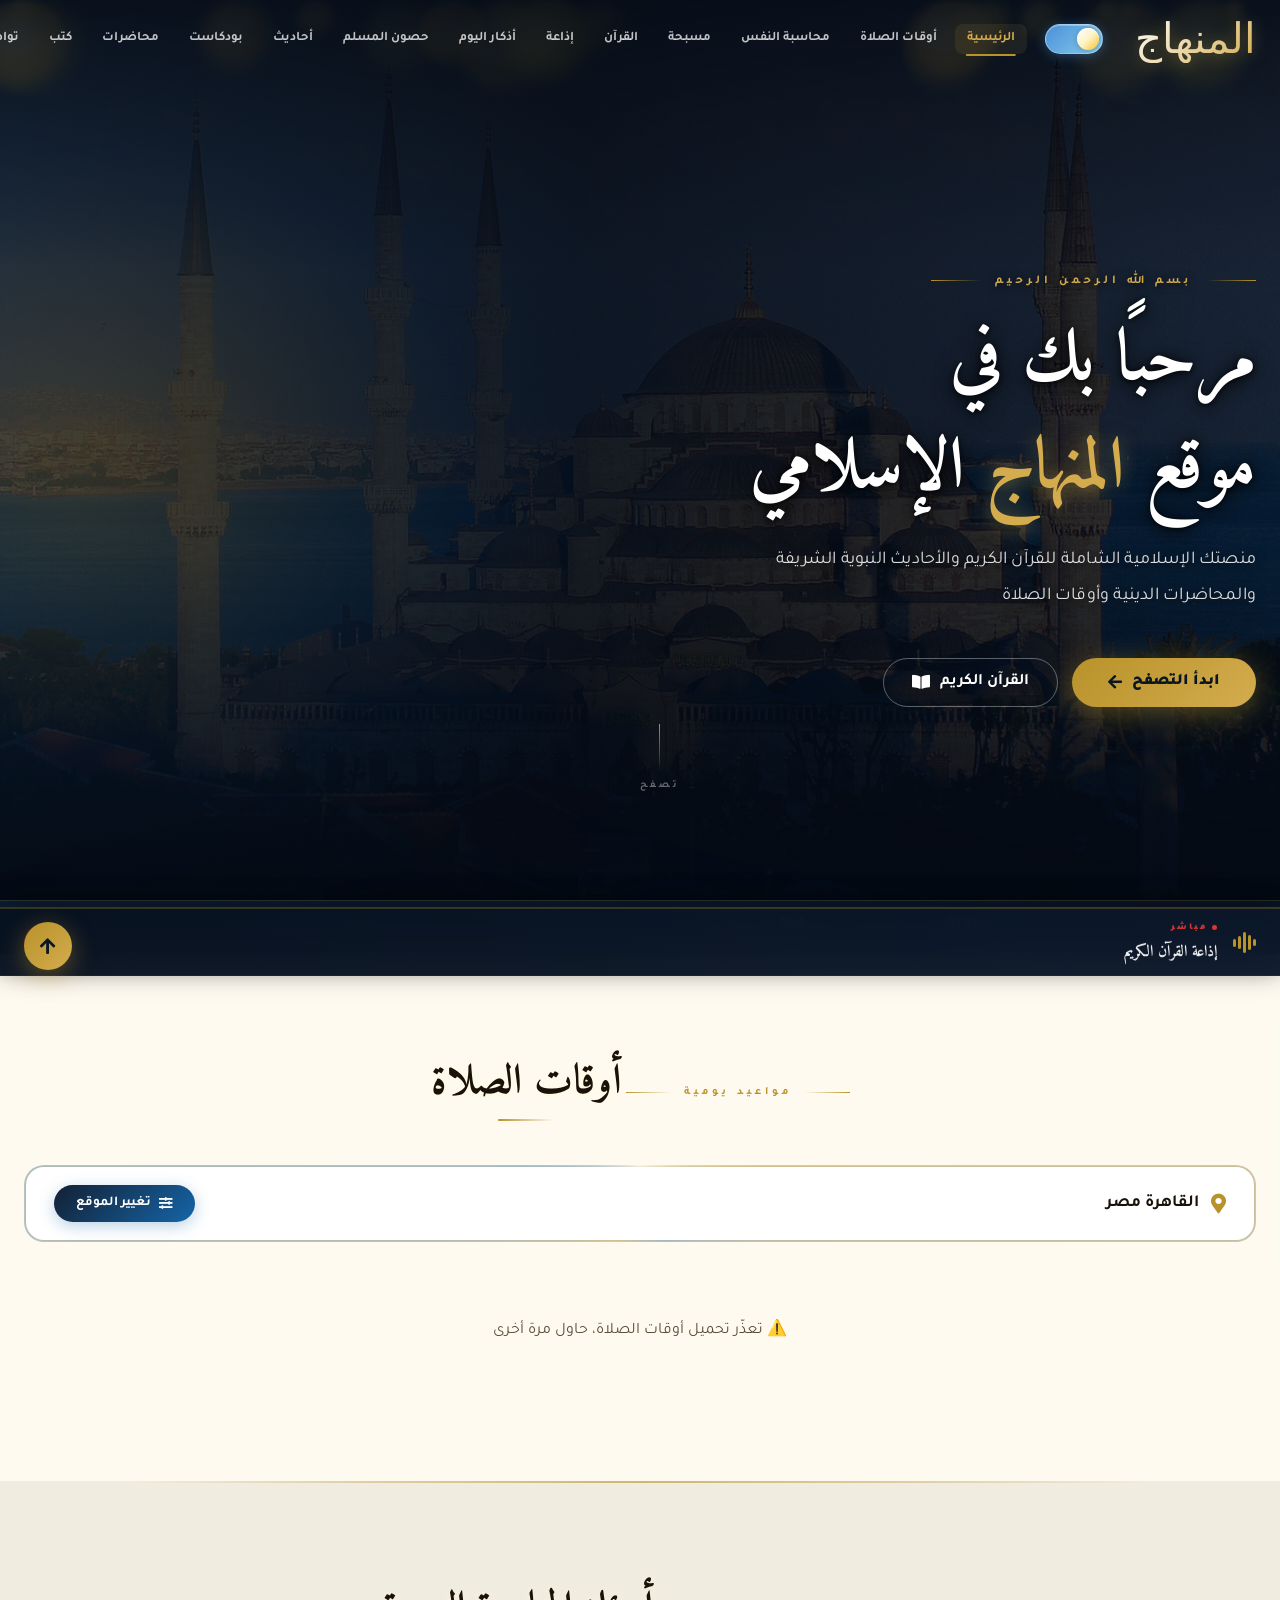
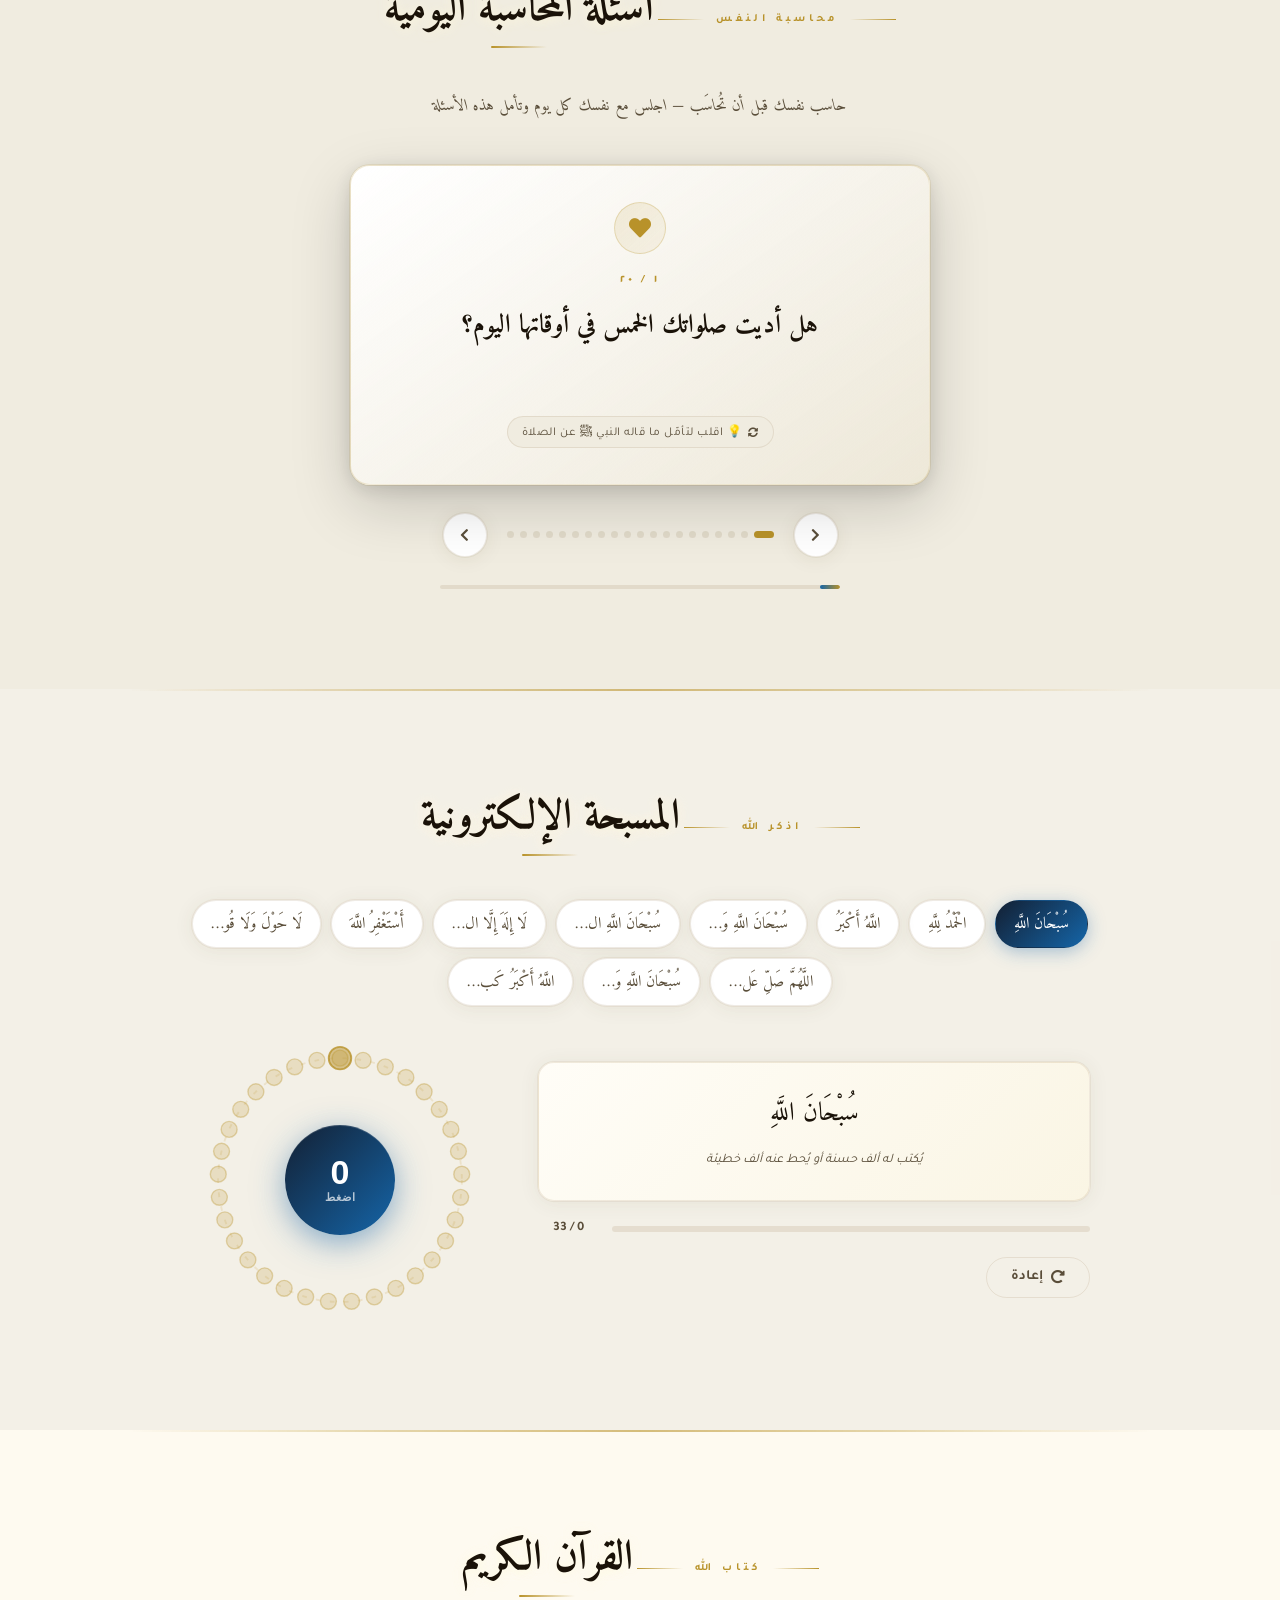
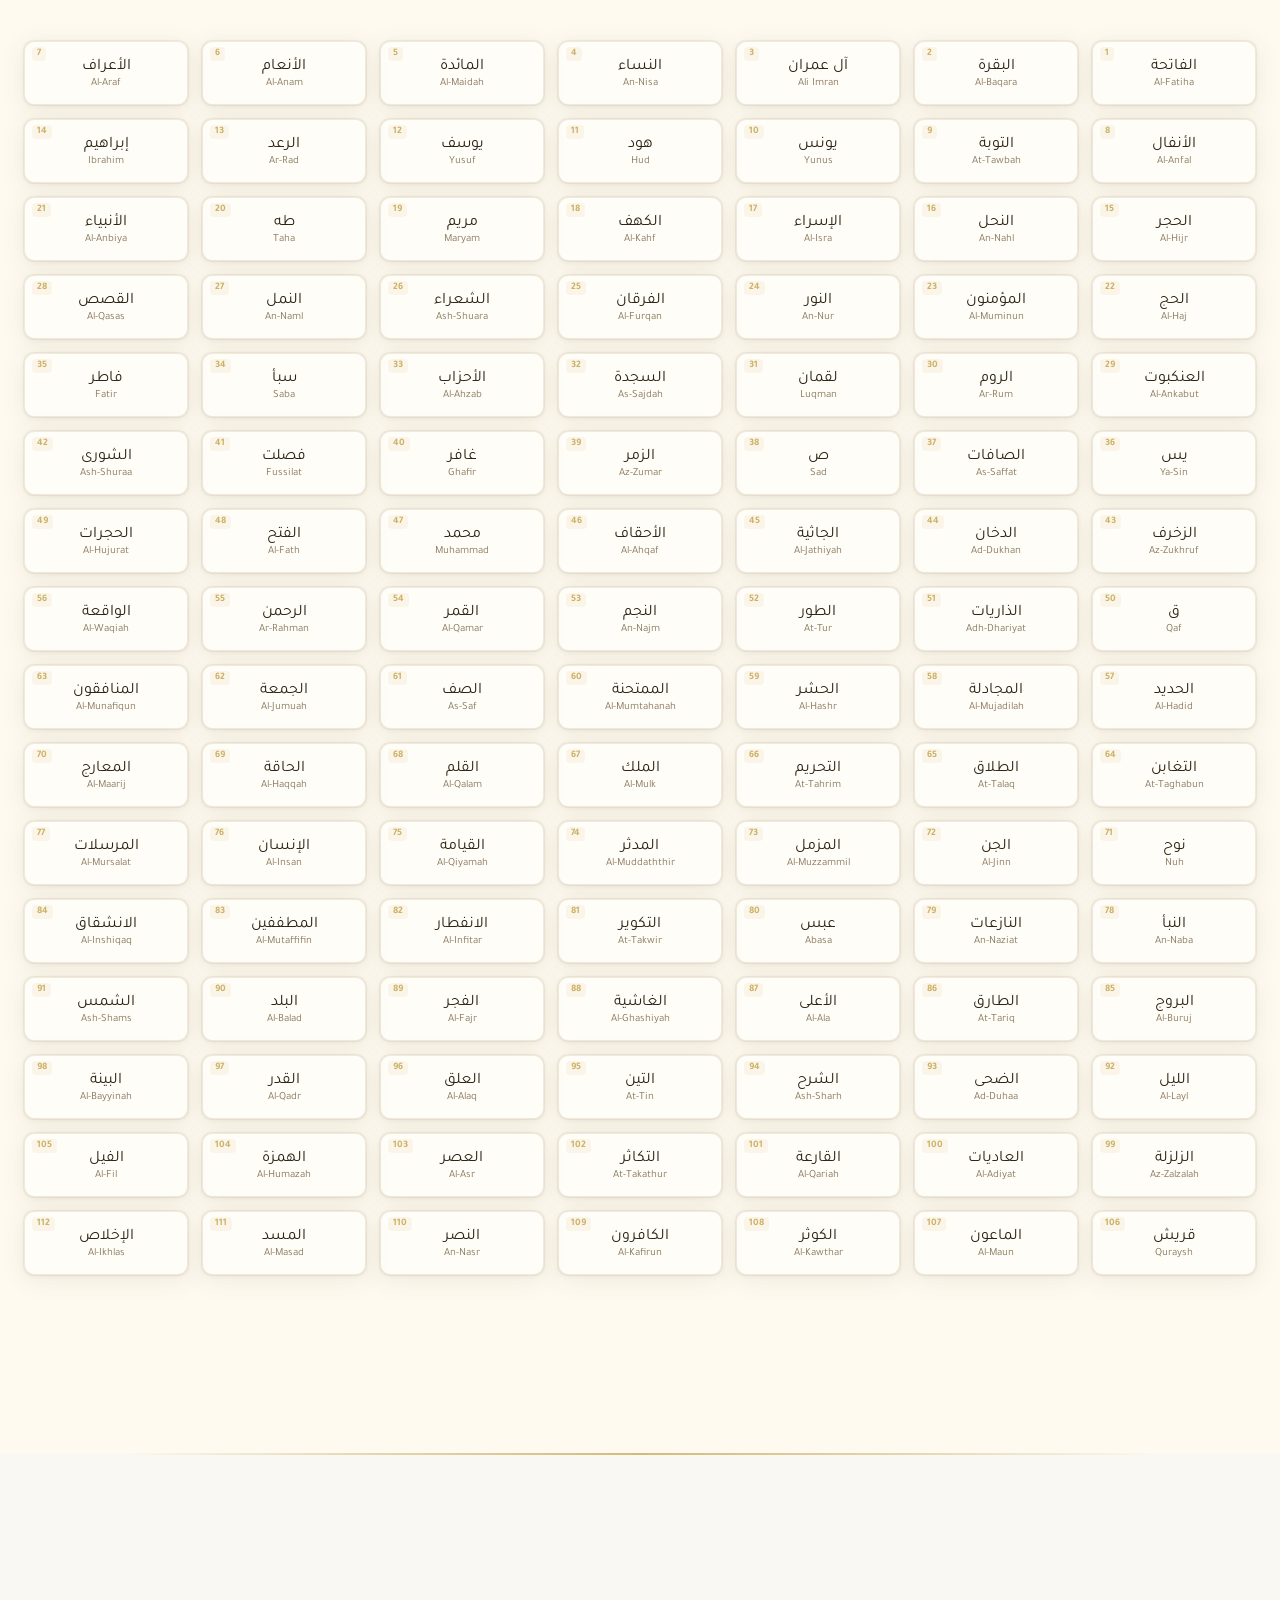
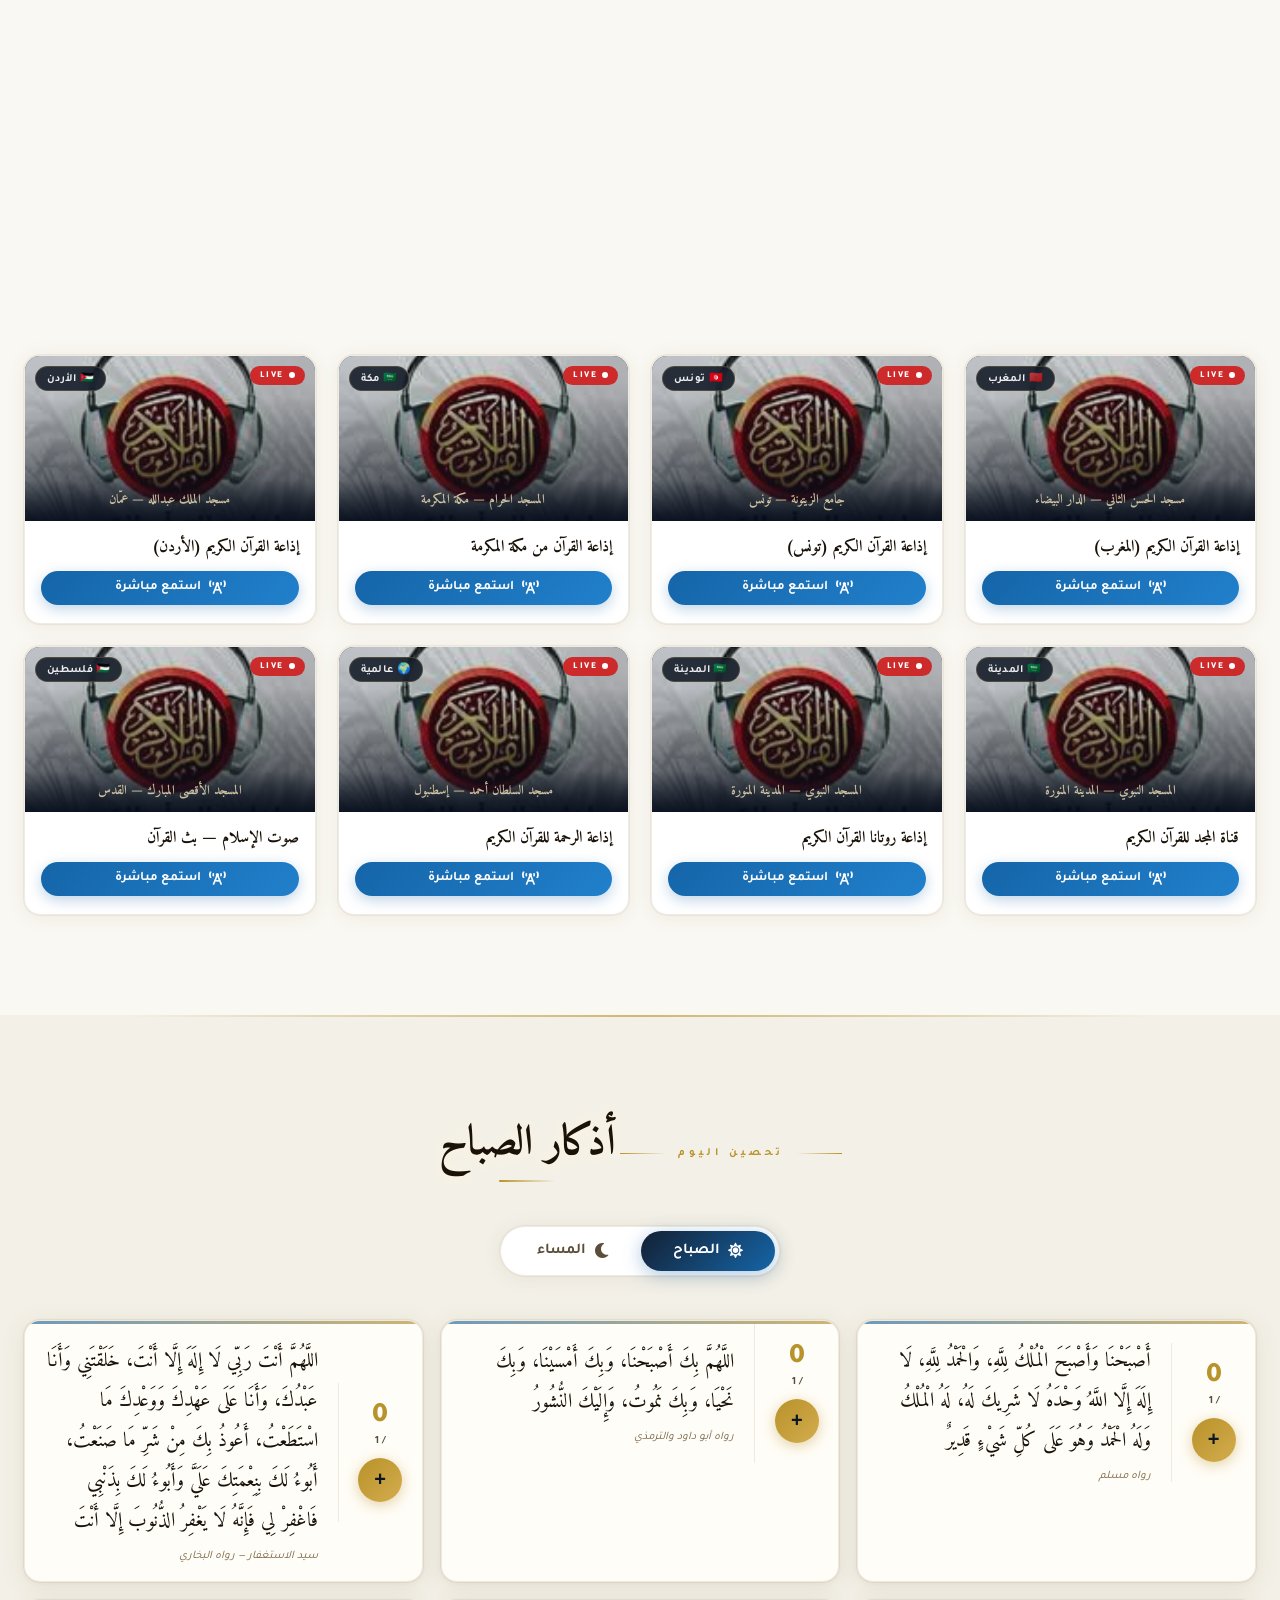
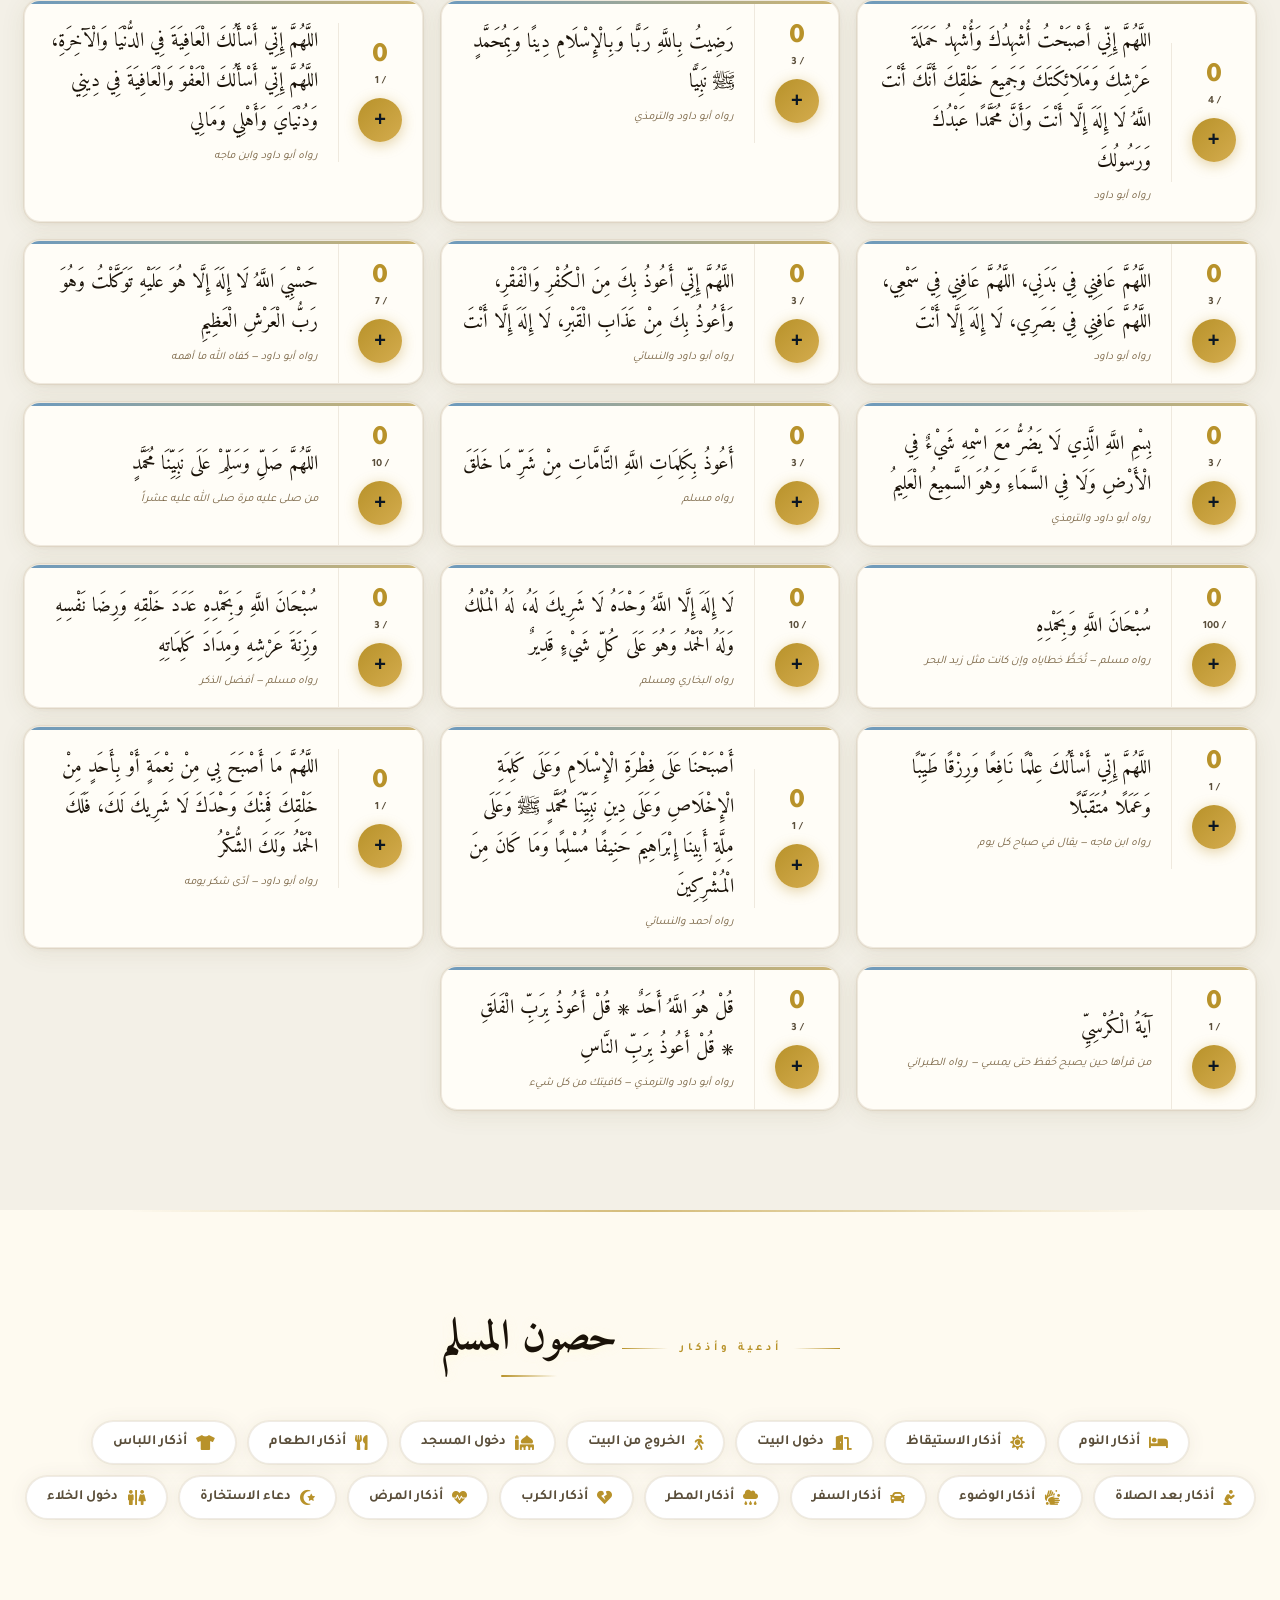
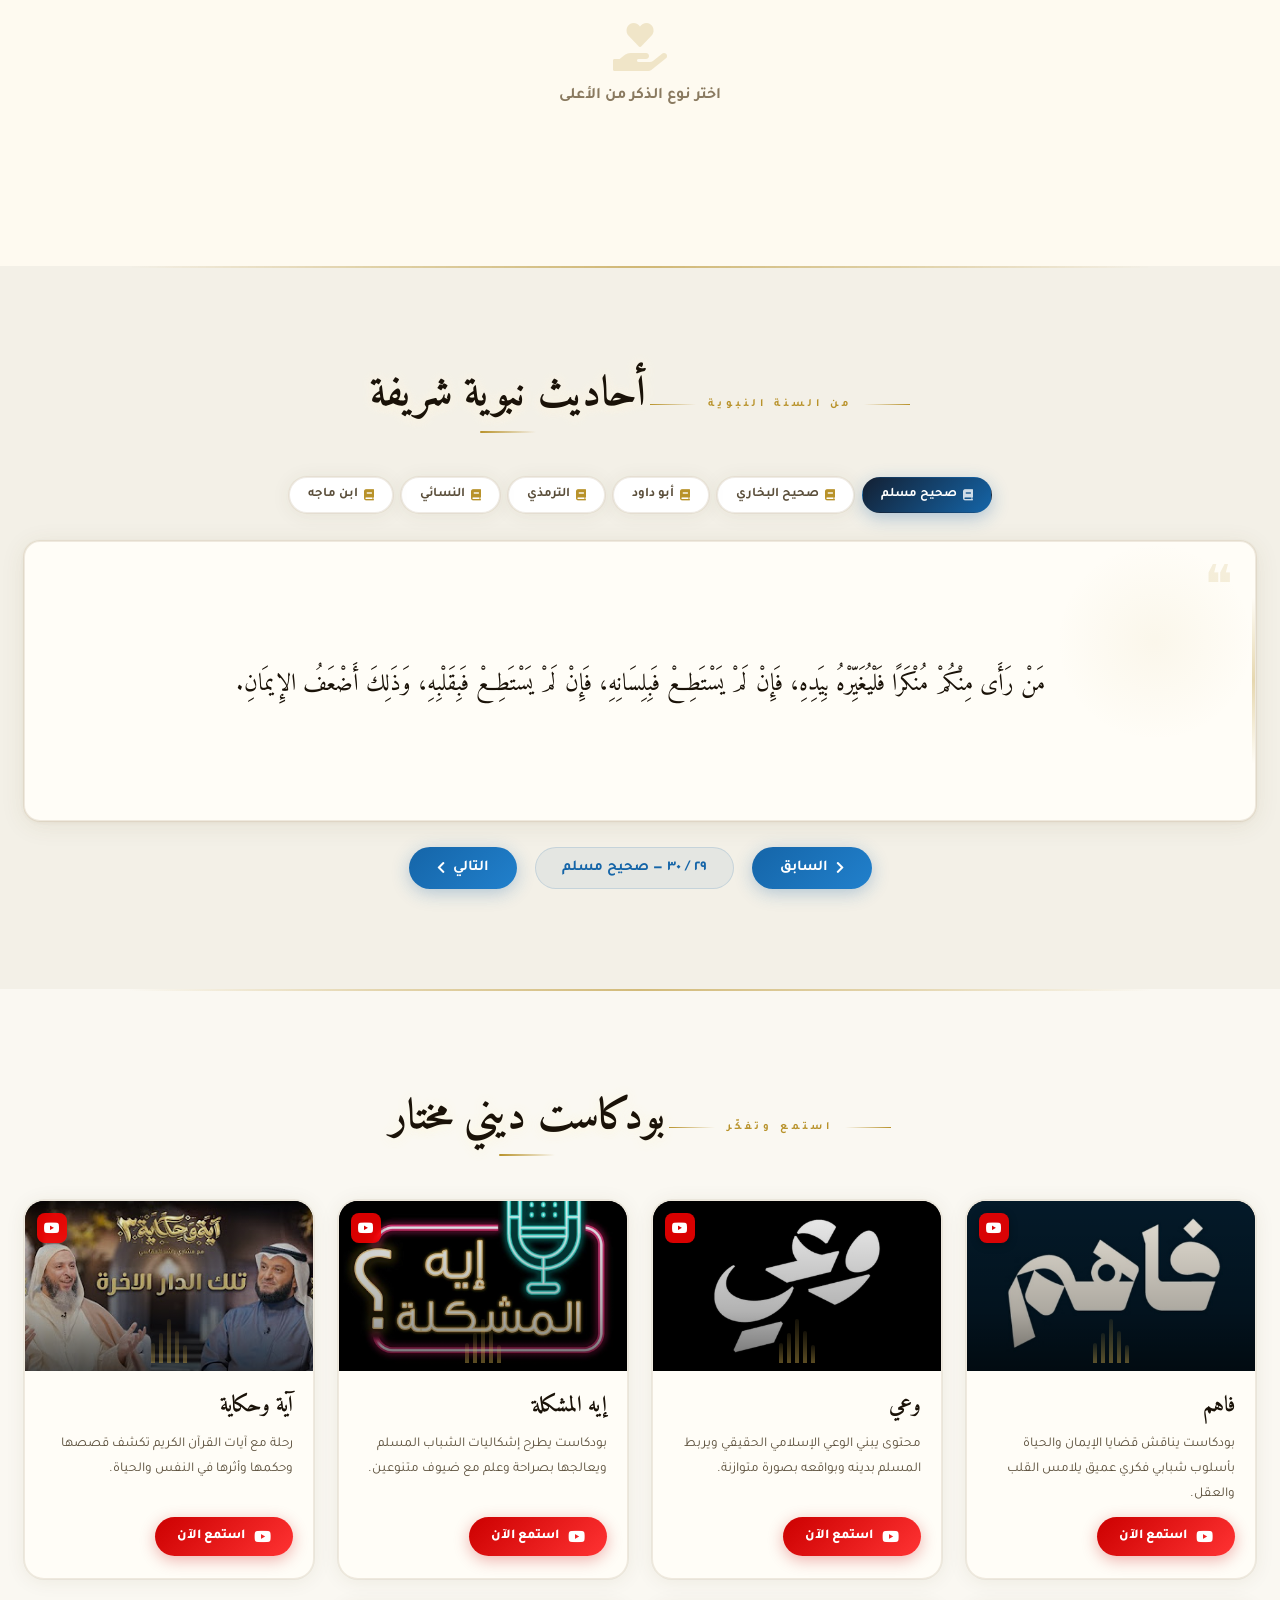
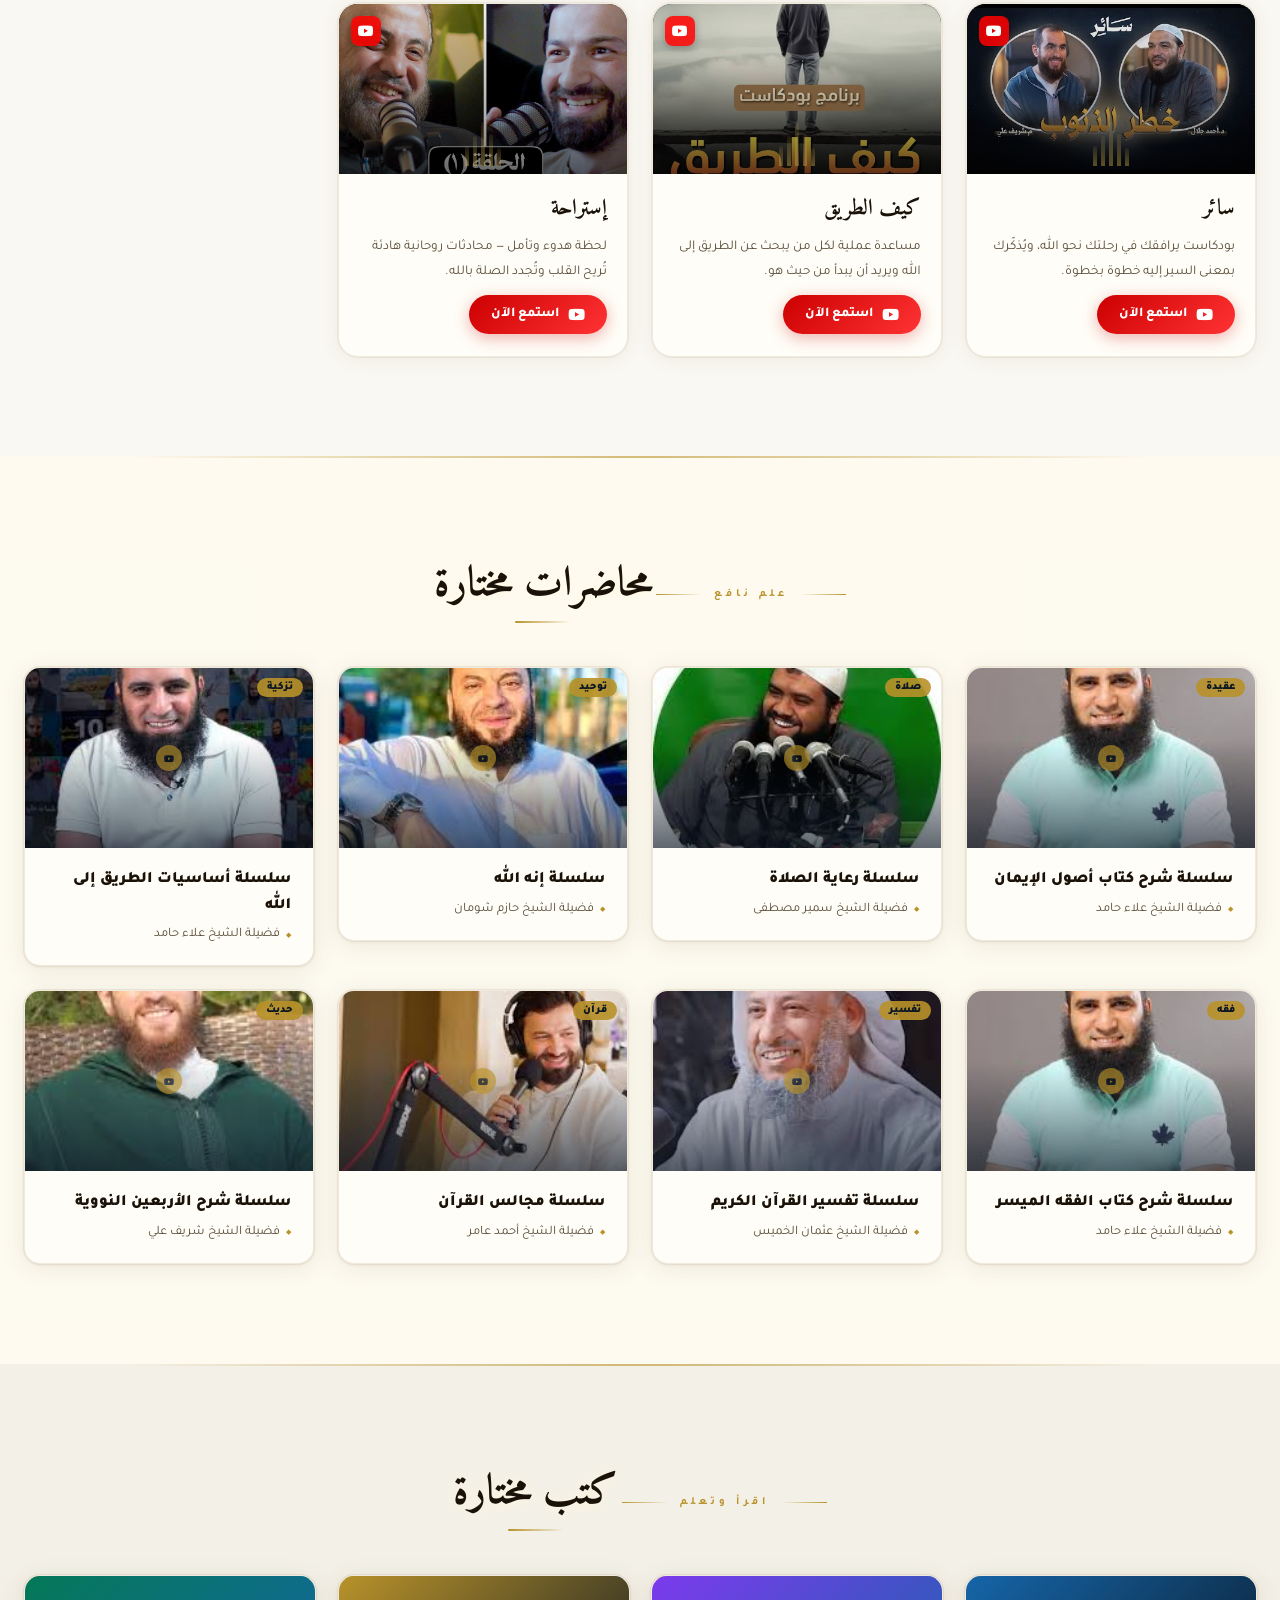
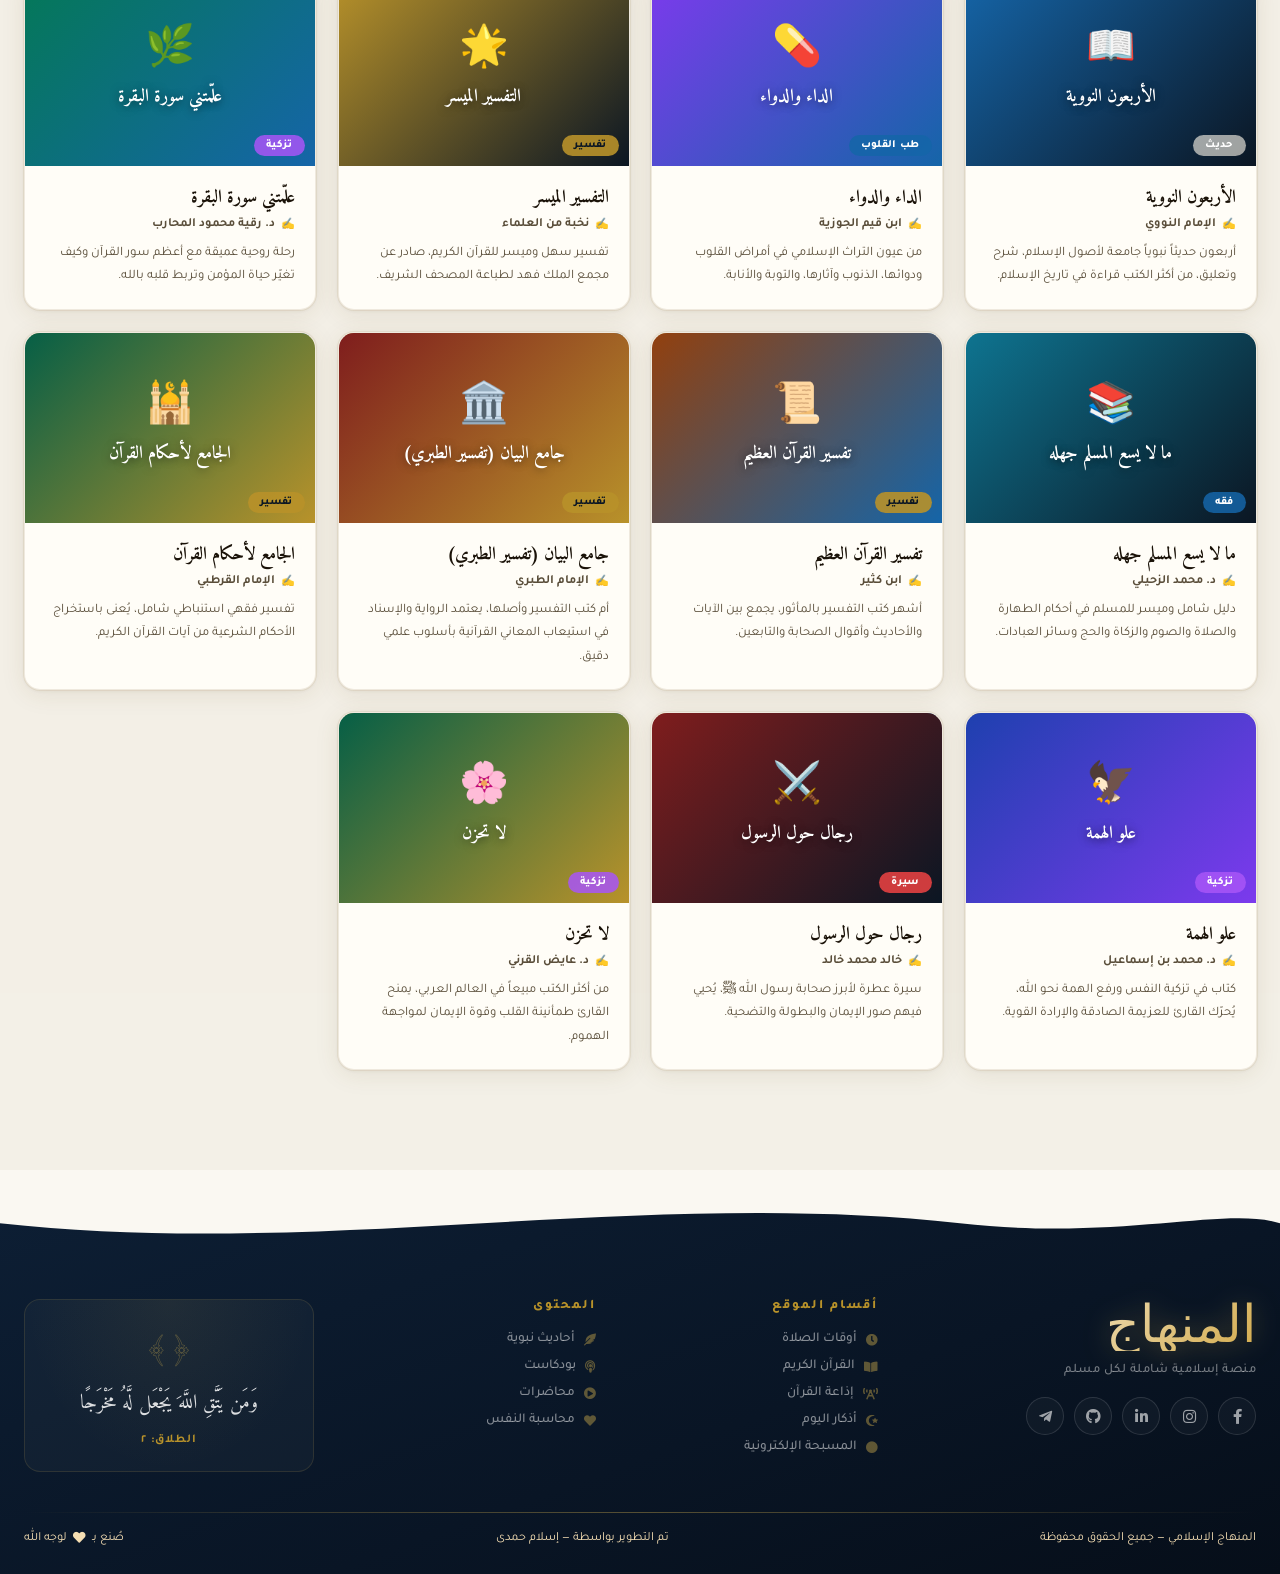
==== commit 2daf4d5a: "update footer" ====
--- a/index.html
+++ b/index.html
@@ -962,12 +962,16 @@
         <div class="footer-bottom">
           <div class="footer-sep-full"></div>
           <div class="footer-bottom-row">
-            <span class="footer-cr"
-              >© 2025 المنهاج الإسلامي — جميع الحقوق محفوظة</span
+            <span class="footer-cr" style="color: wheat;"
+              > المنهاج الإسلامي — جميع الحقوق محفوظة</span
             >
-            <span class="footer-made"
-              >صُنع بـ <i class="fas fa-heart footer-heart"></i> لوجه الله</span
+            <span class="footer-cr" style="color: wheat;"
+              > تم التطوير بواسطة  — إسلام حمدى </span
             >
+            <span class="footer-made" style="color: wheat;"
+              >صُنع بـ <i class="fas fa-heart"></i> لوجه الله</span
+            >
+            
           </div>
         </div>
       </div>
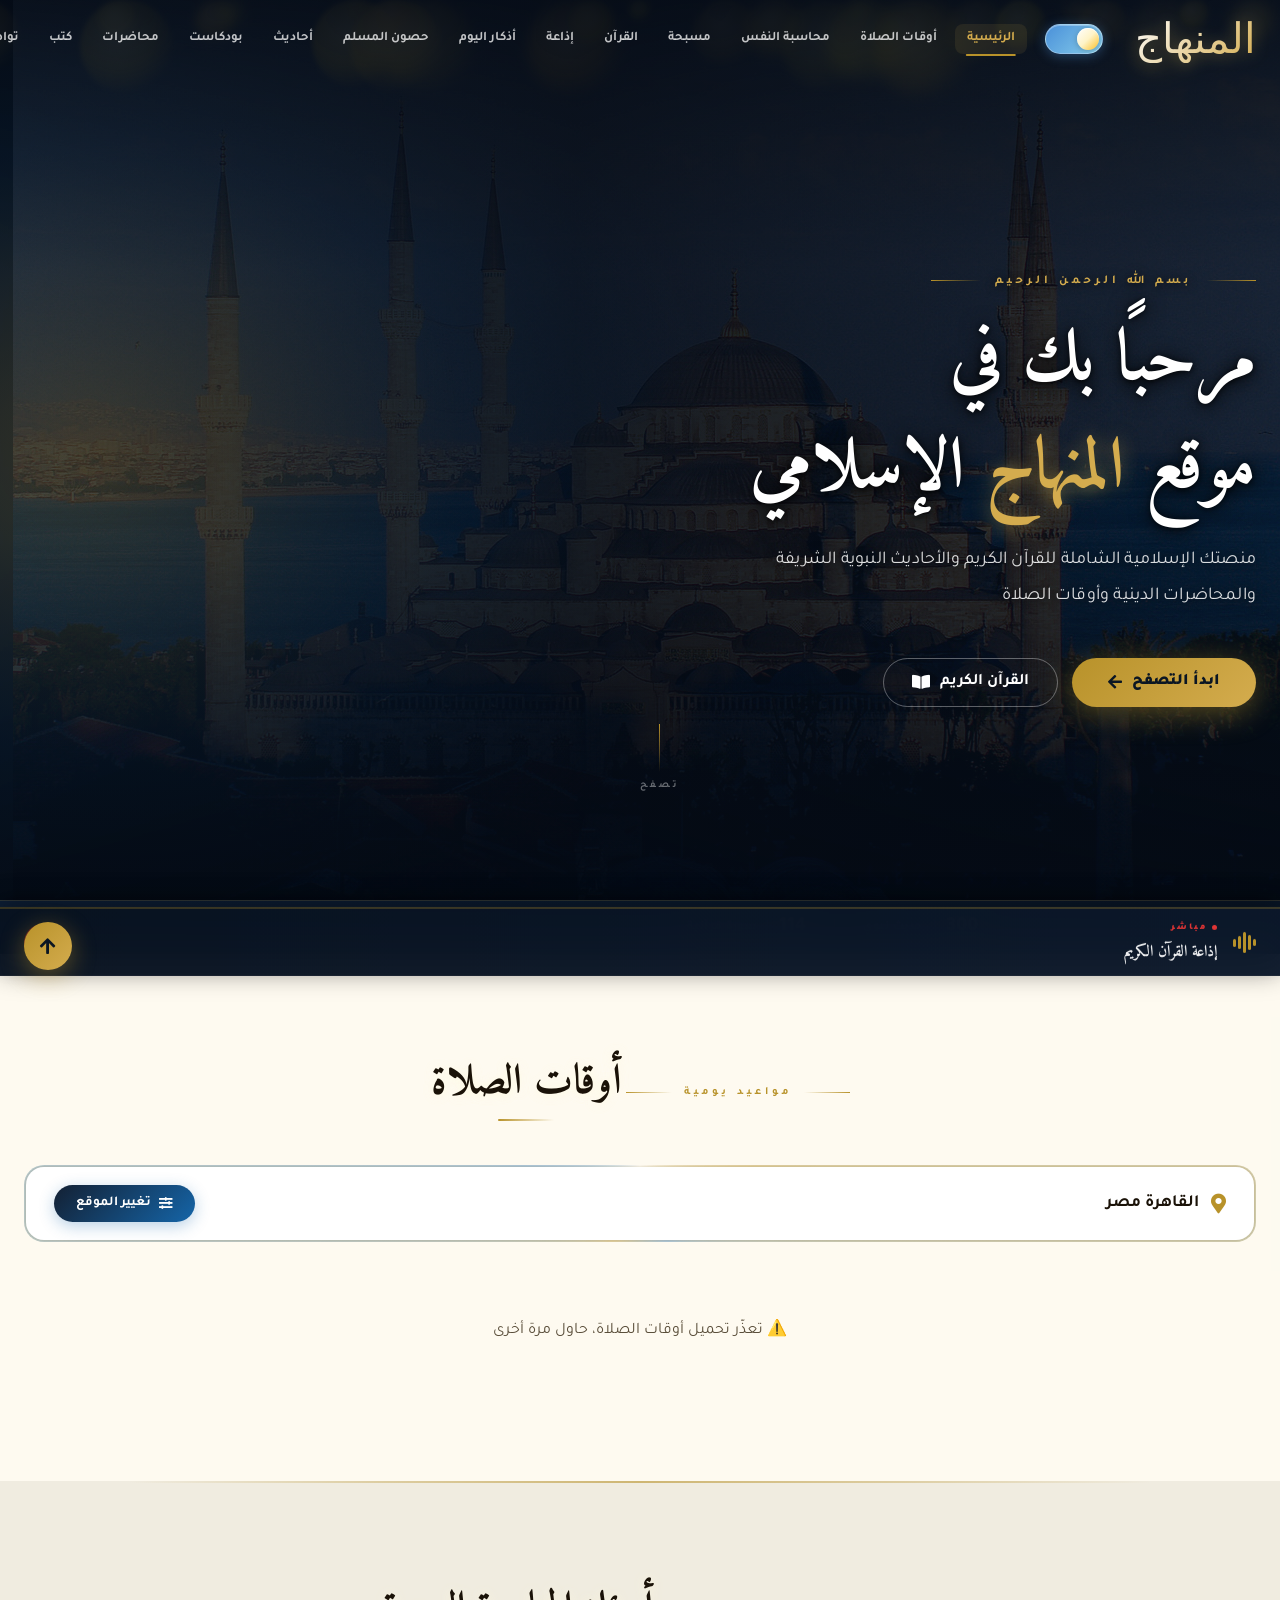
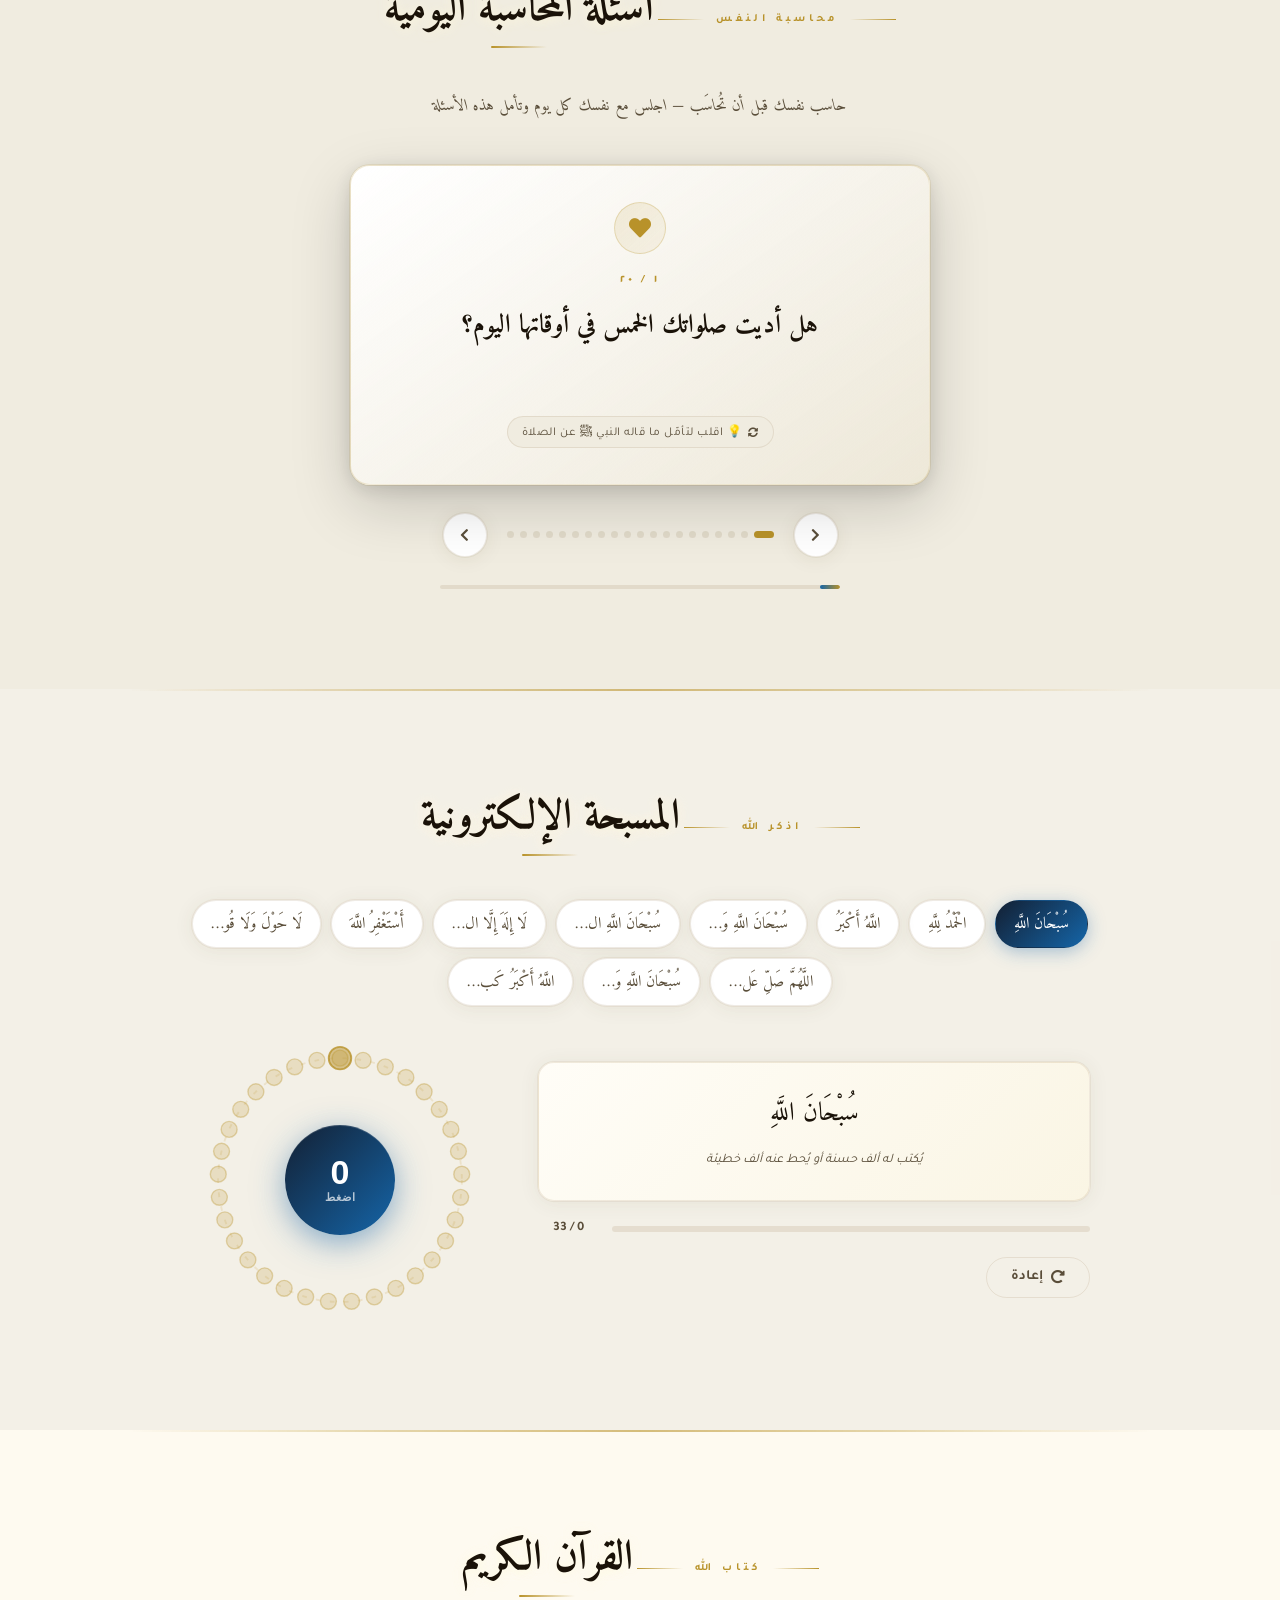
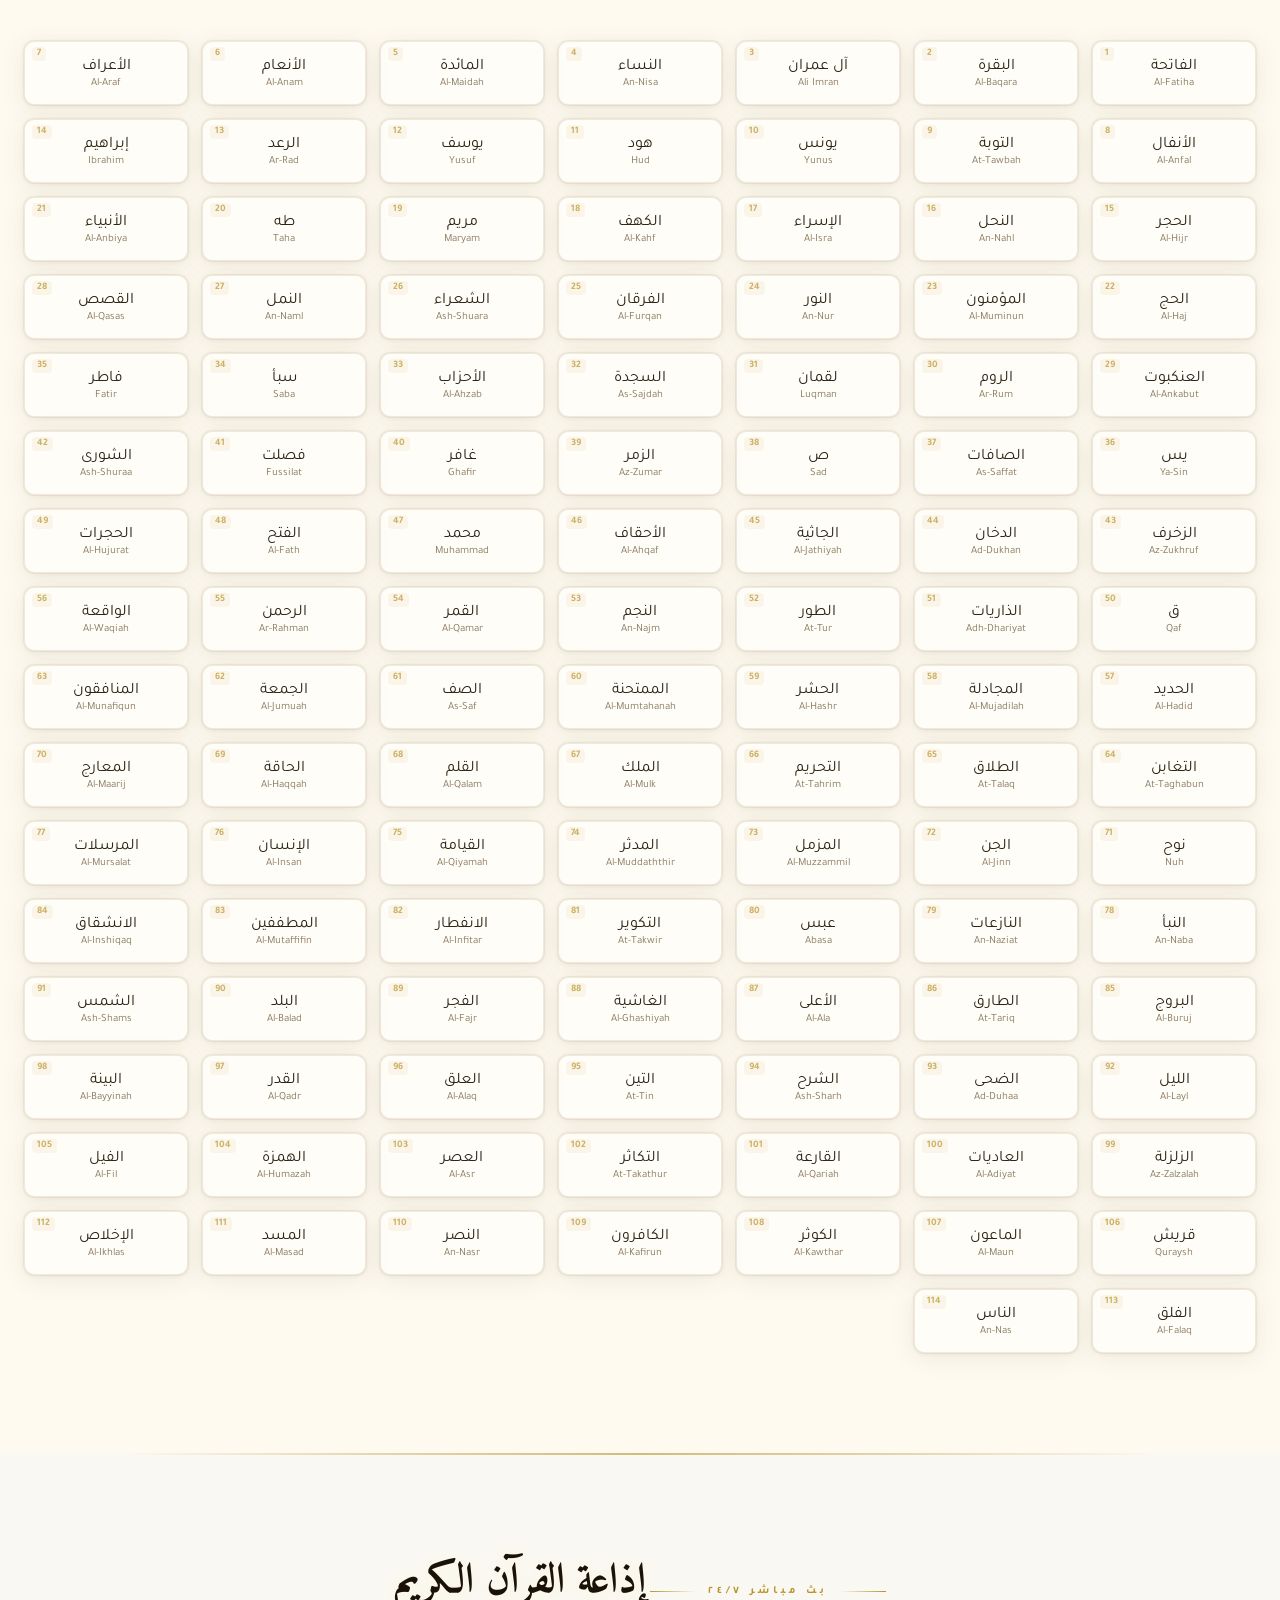
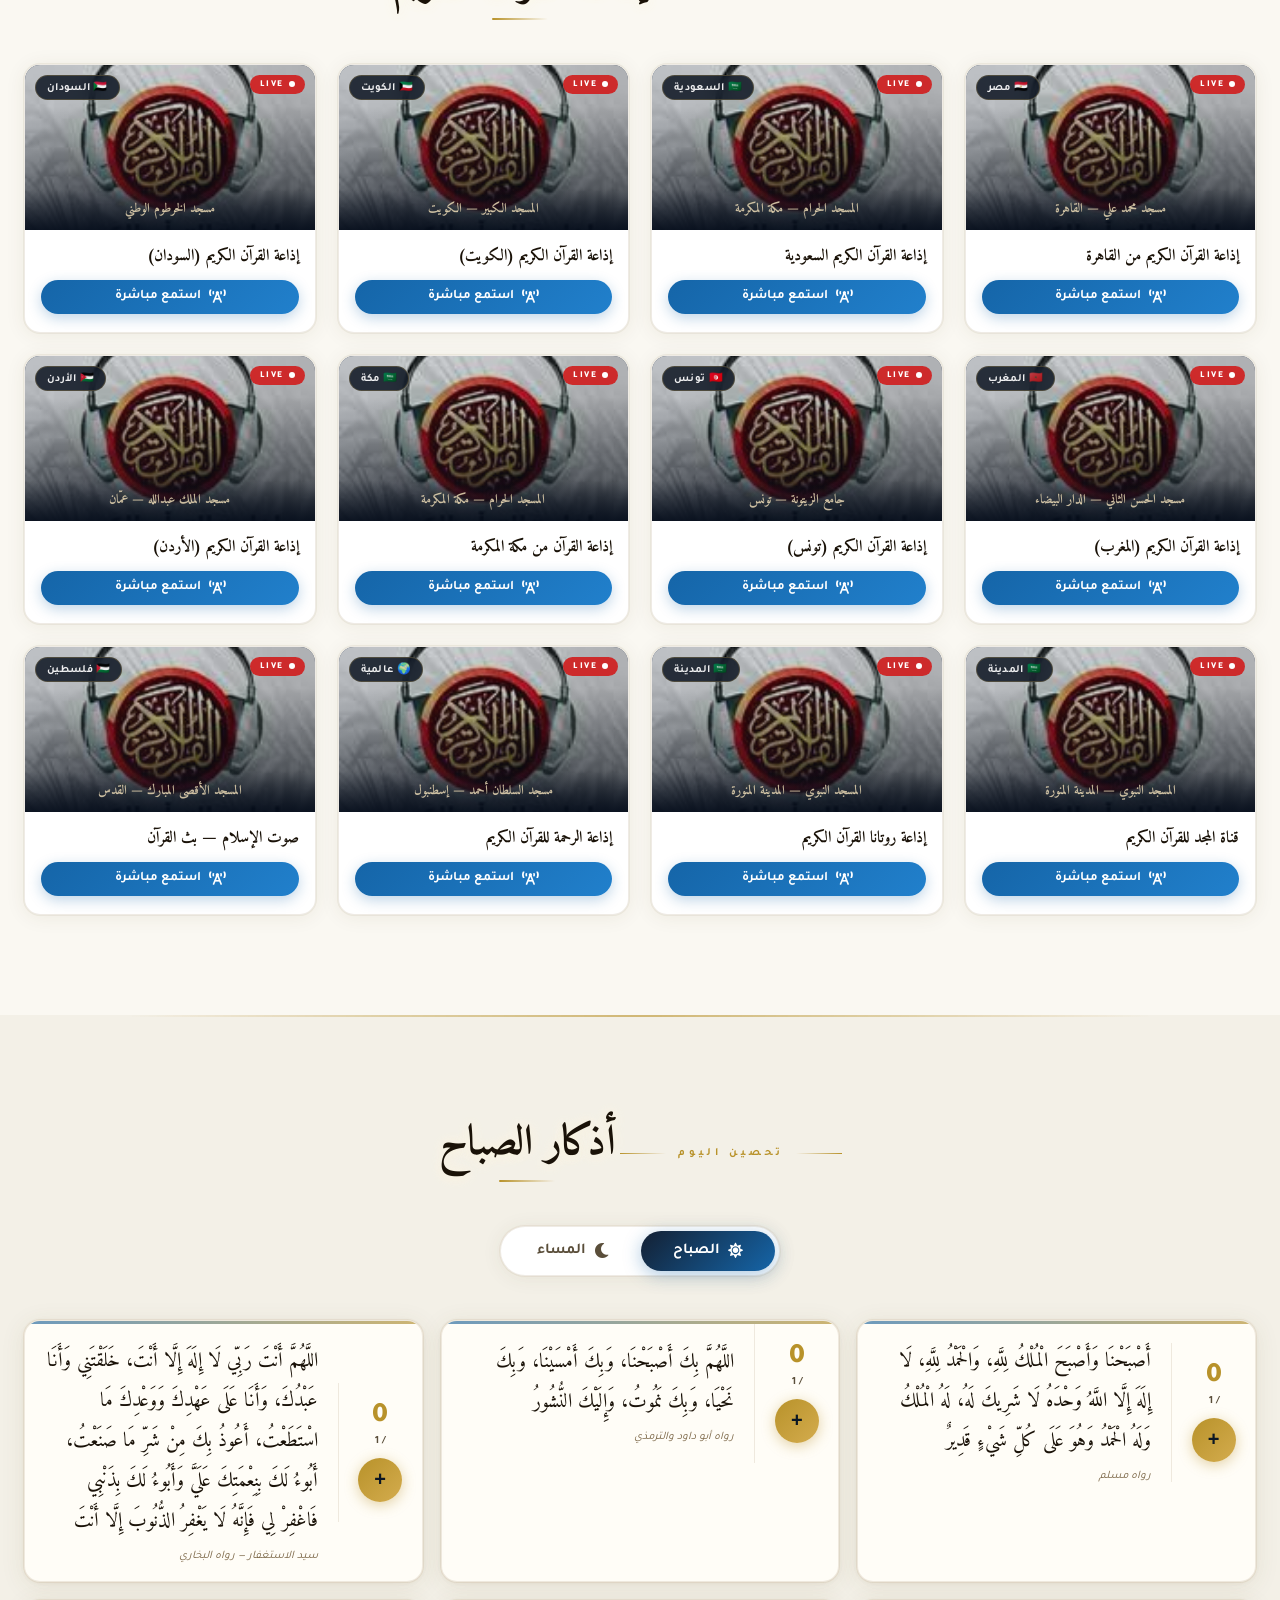
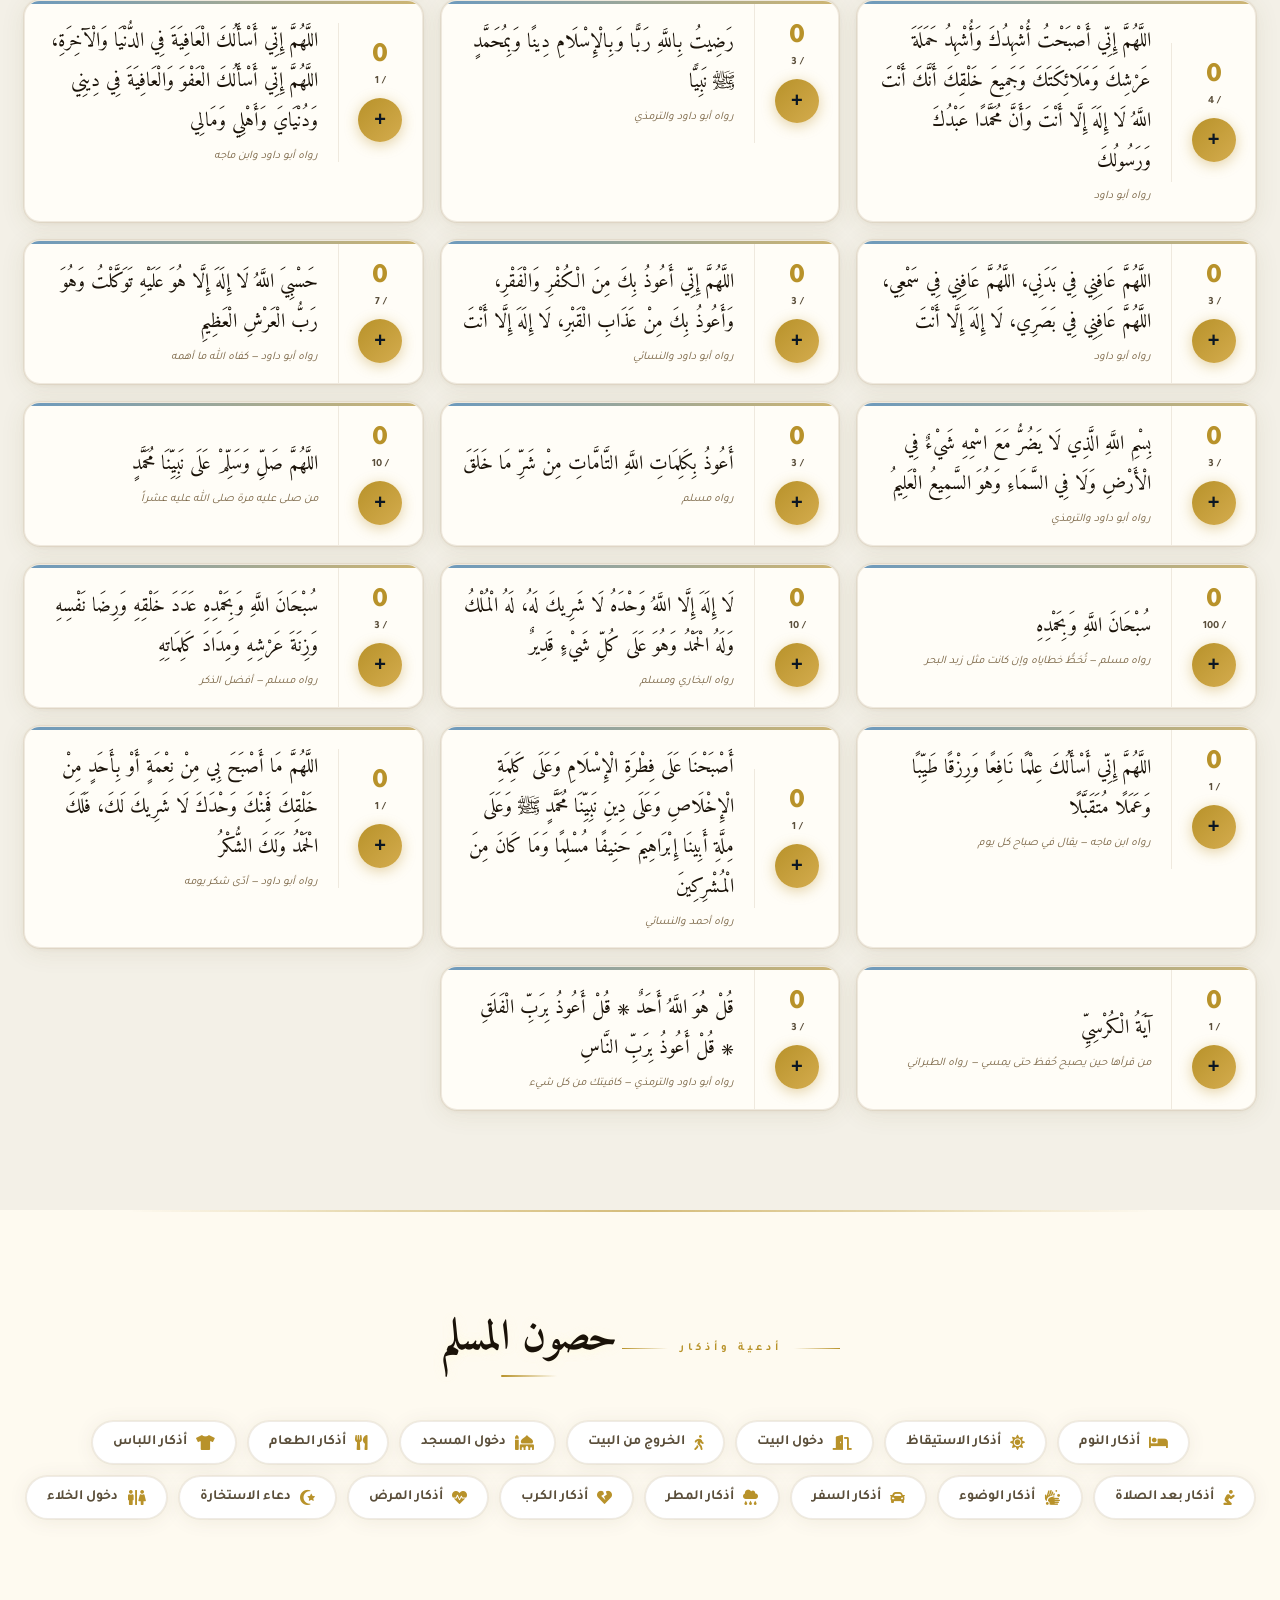
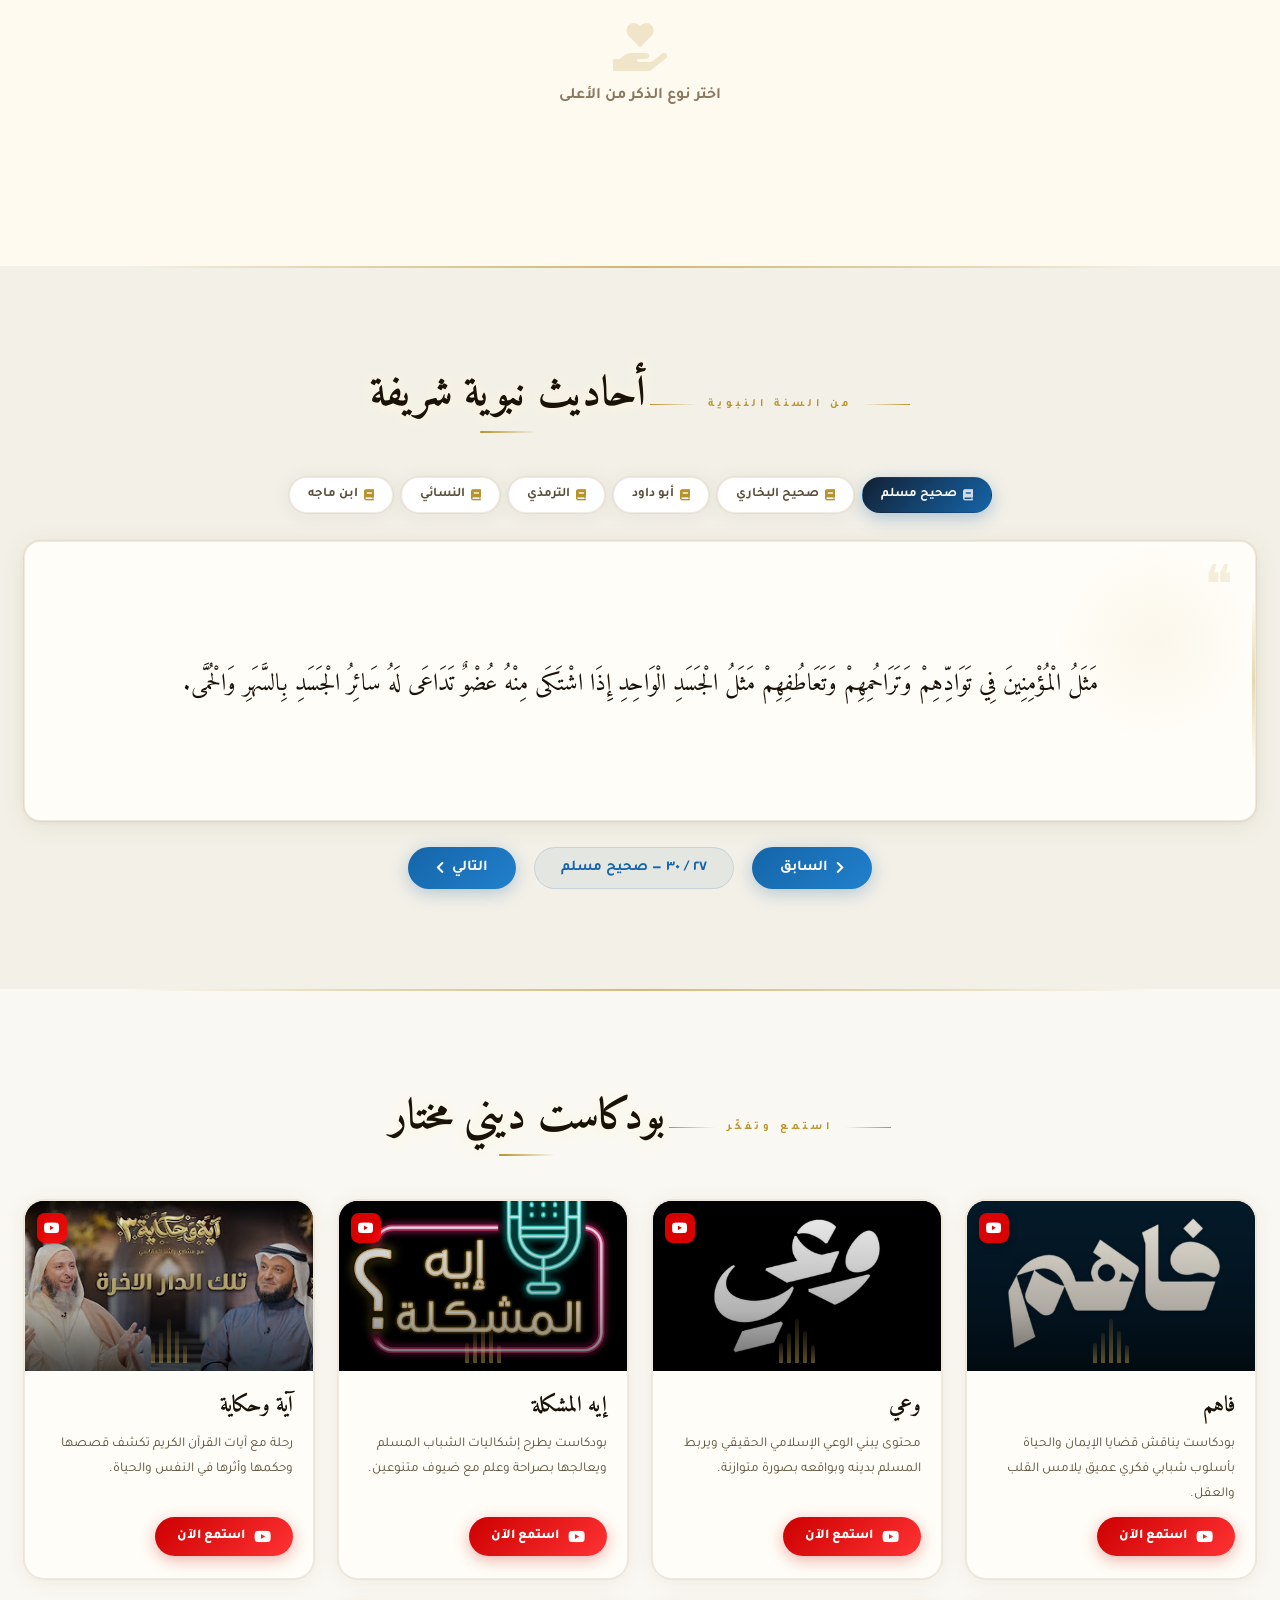
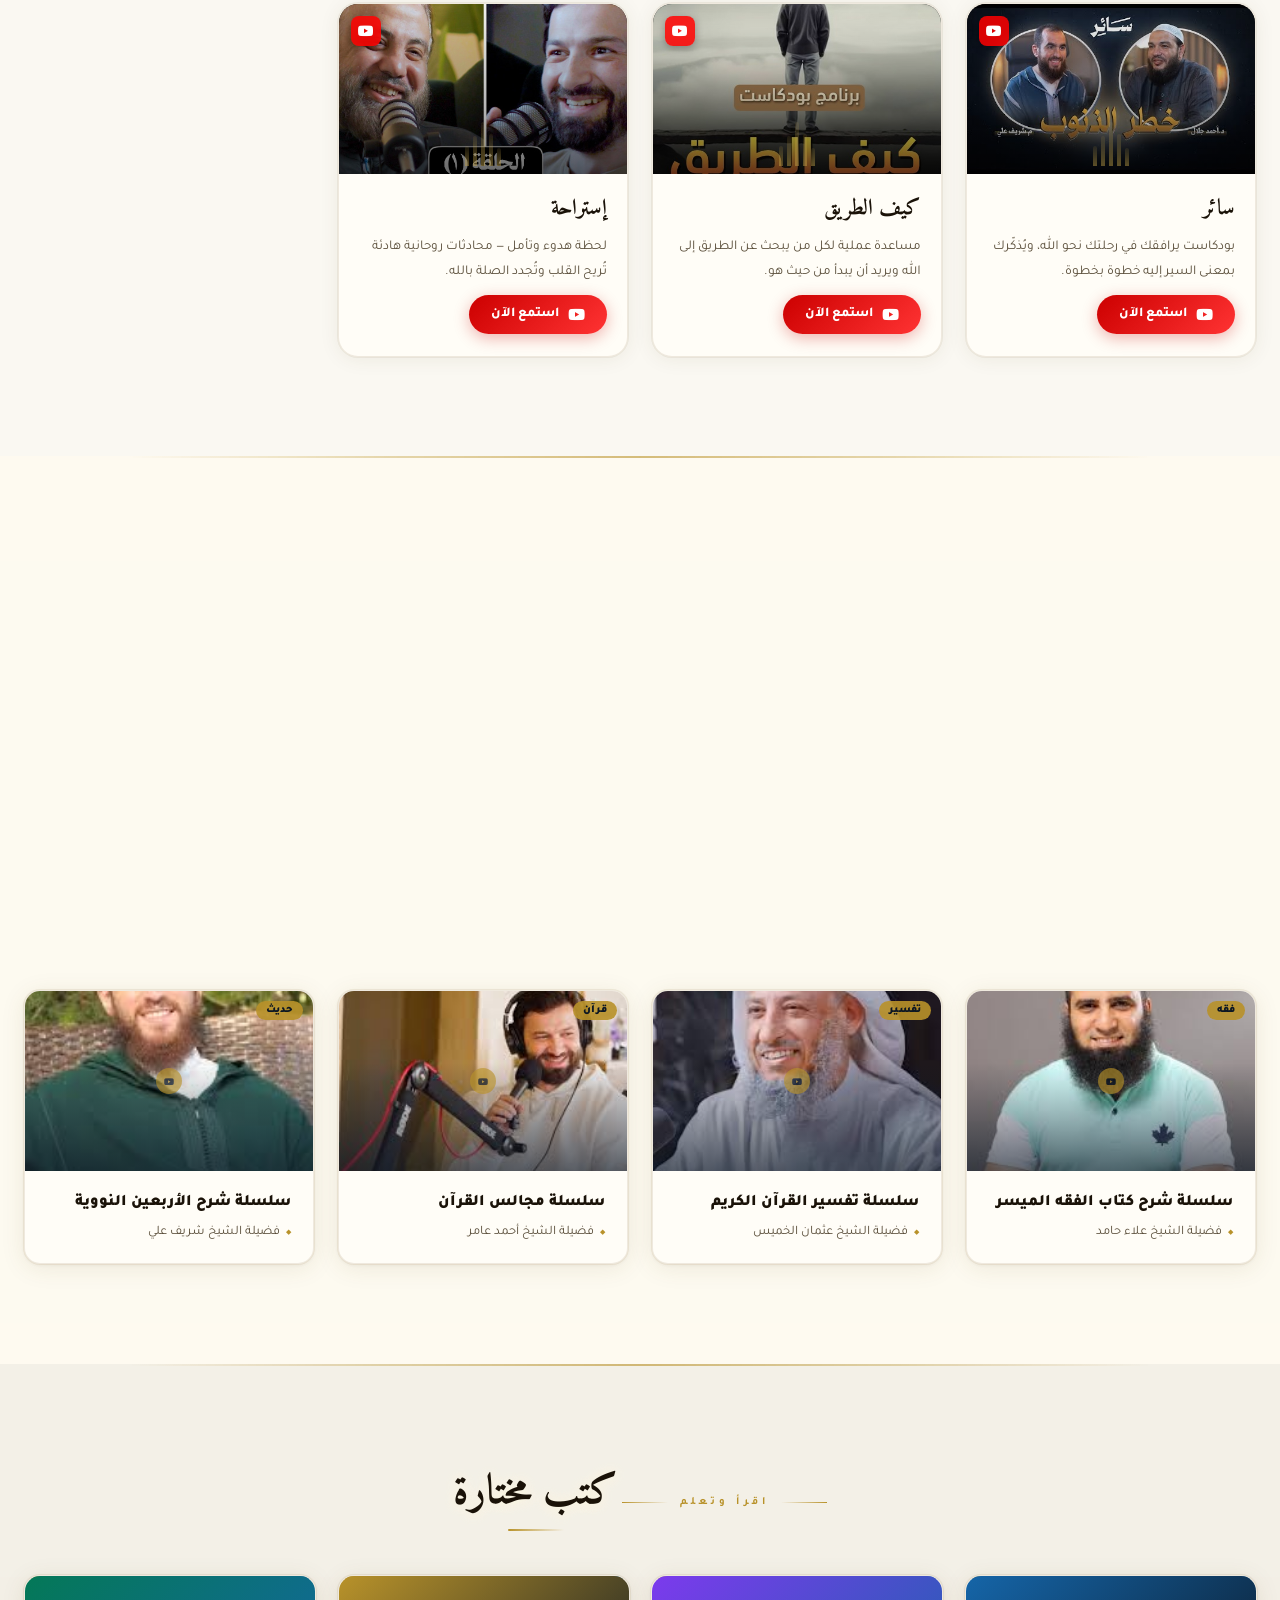
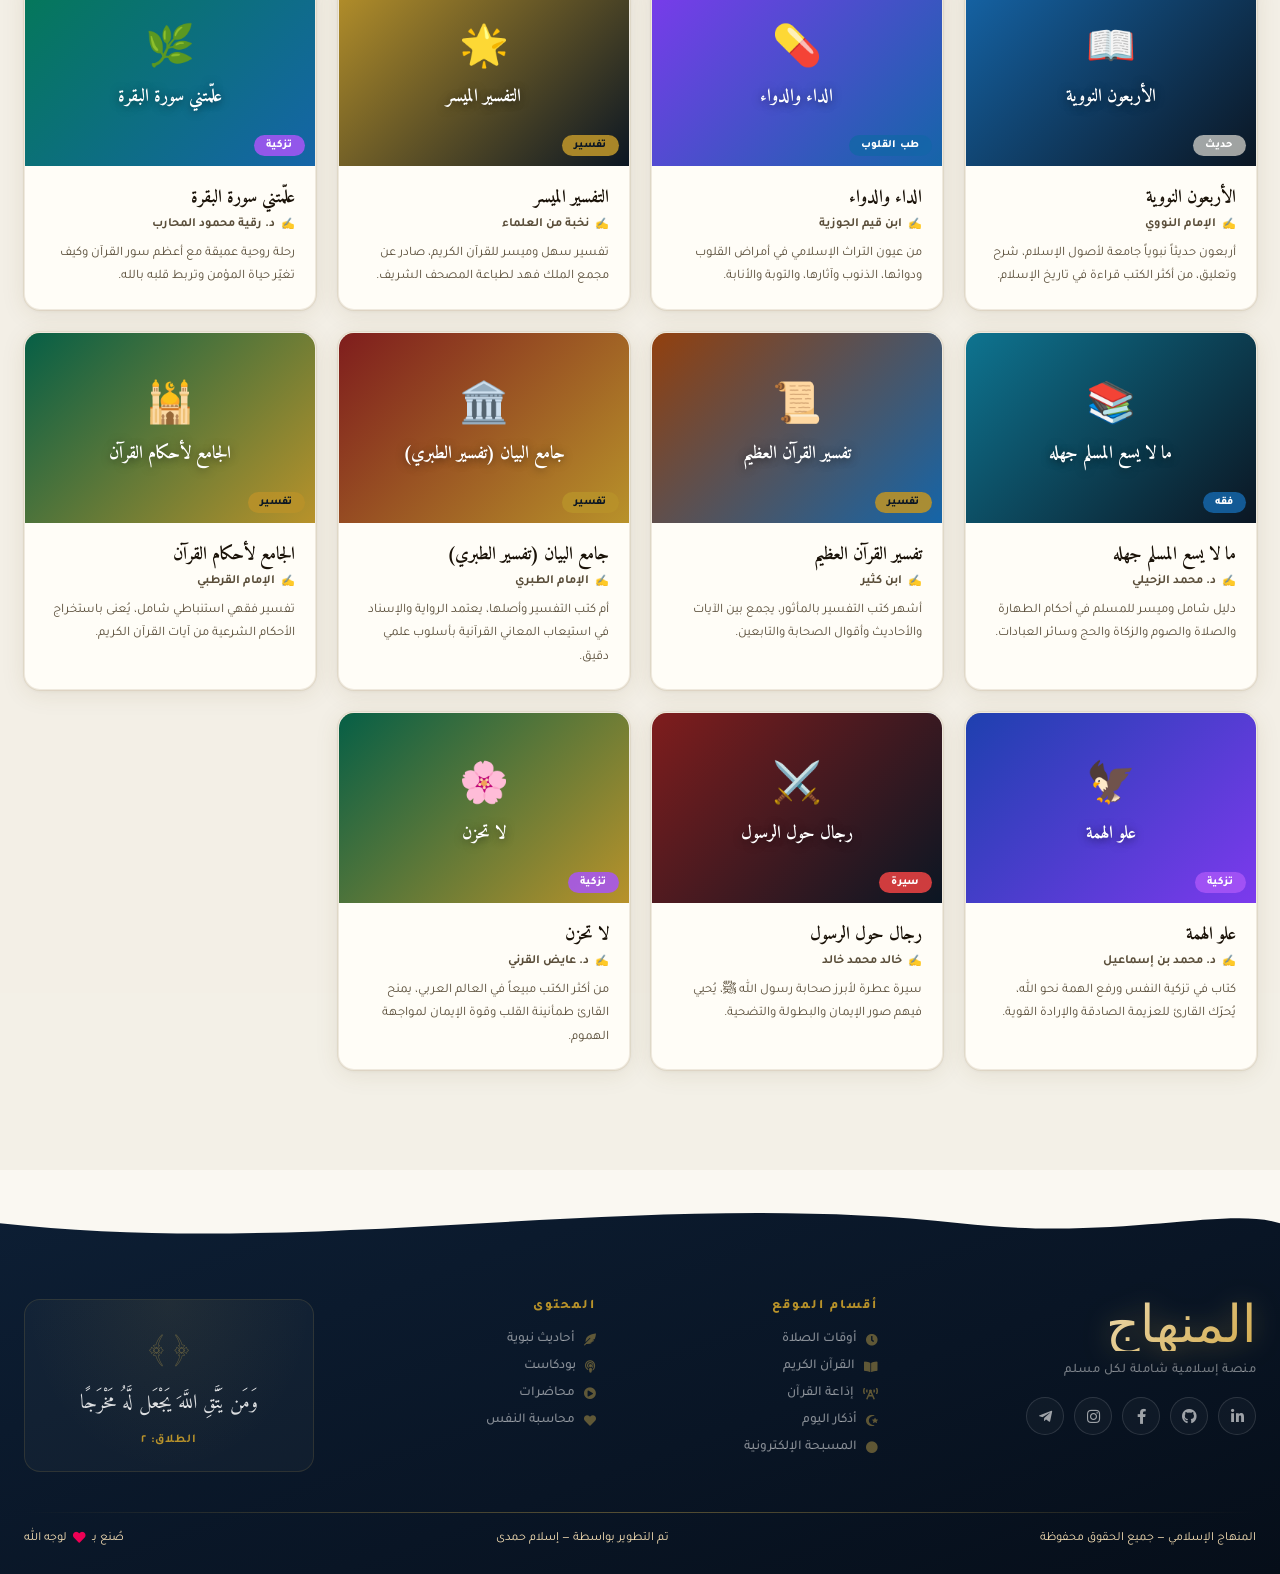
==== commit fc60fea9: "add social media p1" ====
--- a/index.html
+++ b/index.html
@@ -868,6 +868,15 @@
             <p class="footer-tagline">منصة إسلامية شاملة لكل مسلم</p>
             <div class="social">
               <a
+                href="https://www.linkedin.com/"
+                target="_blank"
+                aria-label="LinkedIn"
+                ><i class="fab fa-linkedin-in"></i
+              ></a>
+              <a href="#" aria-label="Twitter"
+                ><i class="fab fa-github"></i
+              ></a>
+              <a
                 href="https://www.facebook.com/"
                 target="_blank"
                 aria-label="Facebook"
@@ -878,15 +887,6 @@
                 target="_blank"
                 aria-label="Instagram"
                 ><i class="fab fa-instagram"></i
-              ></a>
-              <a
-                href="https://www.linkedin.com/"
-                target="_blank"
-                aria-label="LinkedIn"
-                ><i class="fab fa-linkedin-in"></i
-              ></a>
-              <a href="#" aria-label="Twitter"
-                ><i class="fab fa-github"></i
               ></a>
               <a
                 href="https://t.me/"
@@ -969,7 +969,7 @@
               > تم التطوير بواسطة  — إسلام حمدى </span
             >
             <span class="footer-made" style="color: wheat;"
-              >صُنع بـ <i class="fas fa-heart"></i> لوجه الله</span
+              >صُنع بـ <i class="fas fa-heart footer-heart"></i> لوجه الله</span
             >
             
           </div>
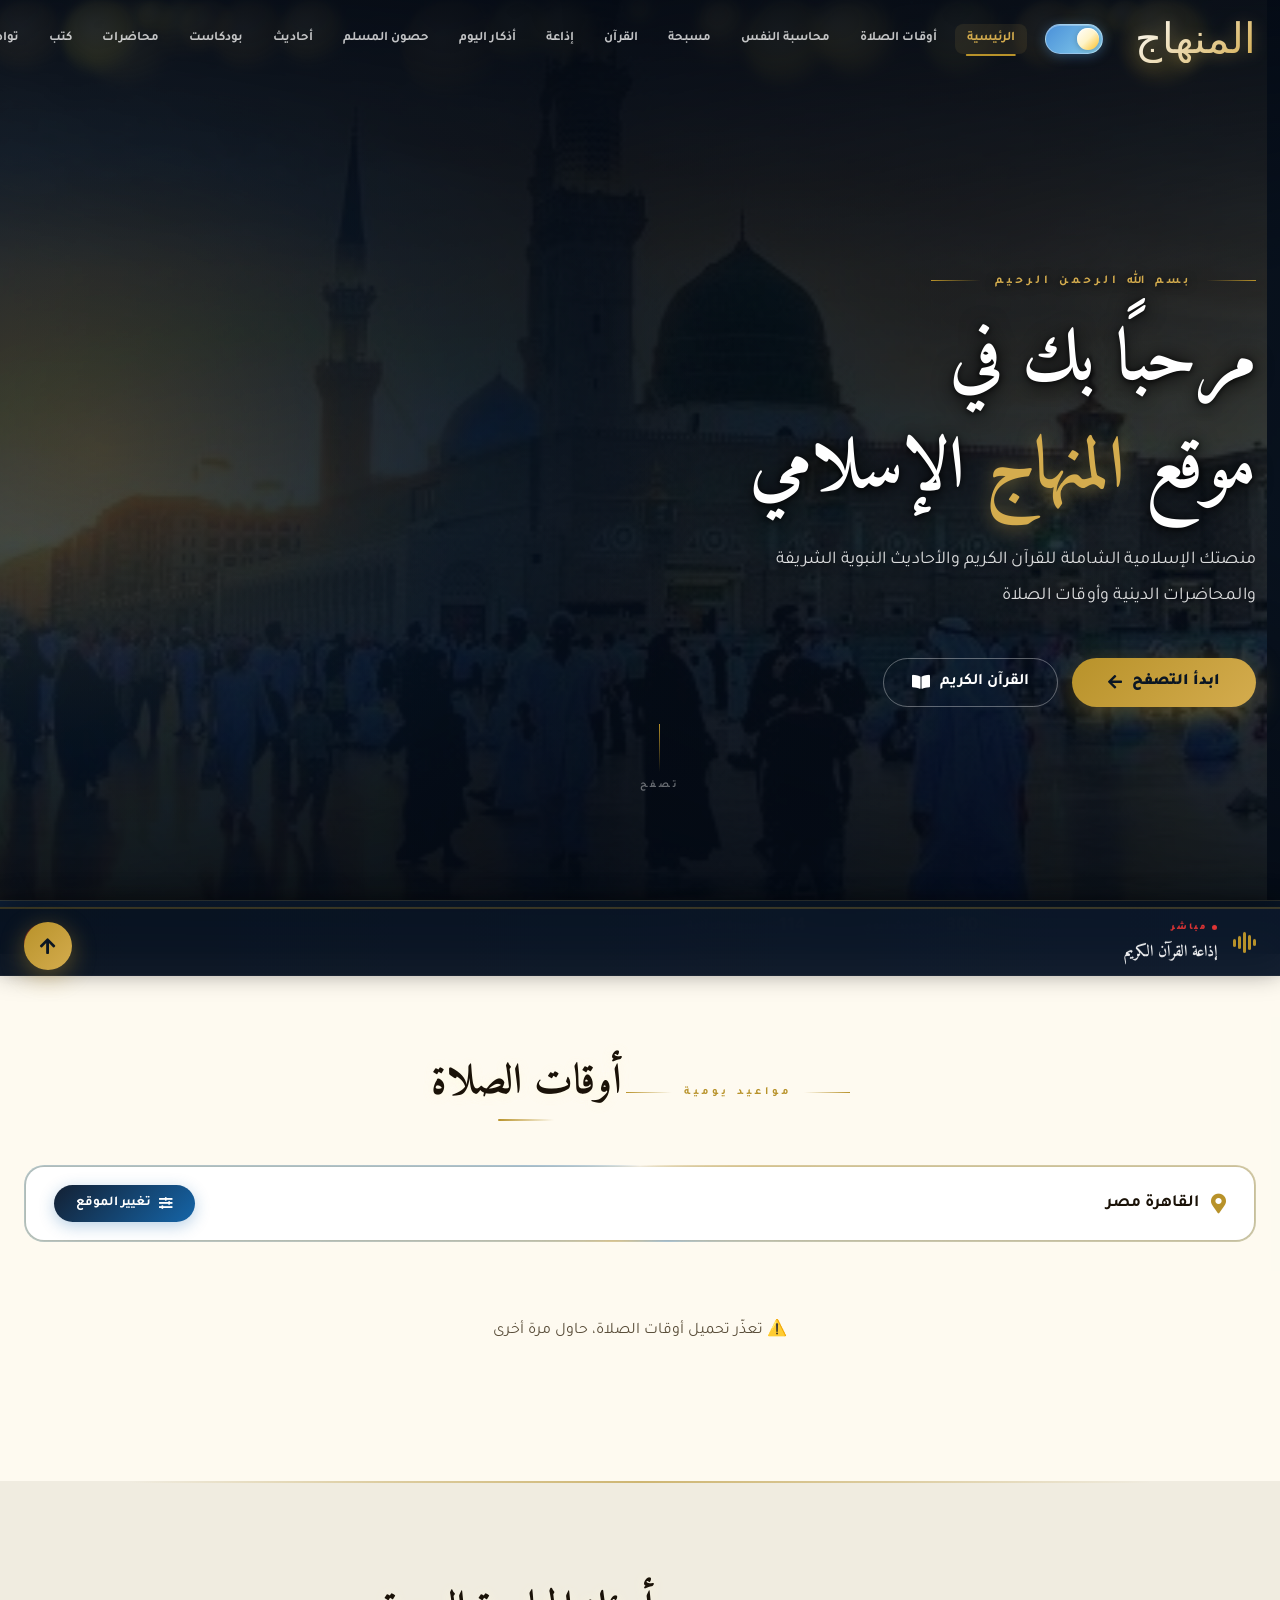
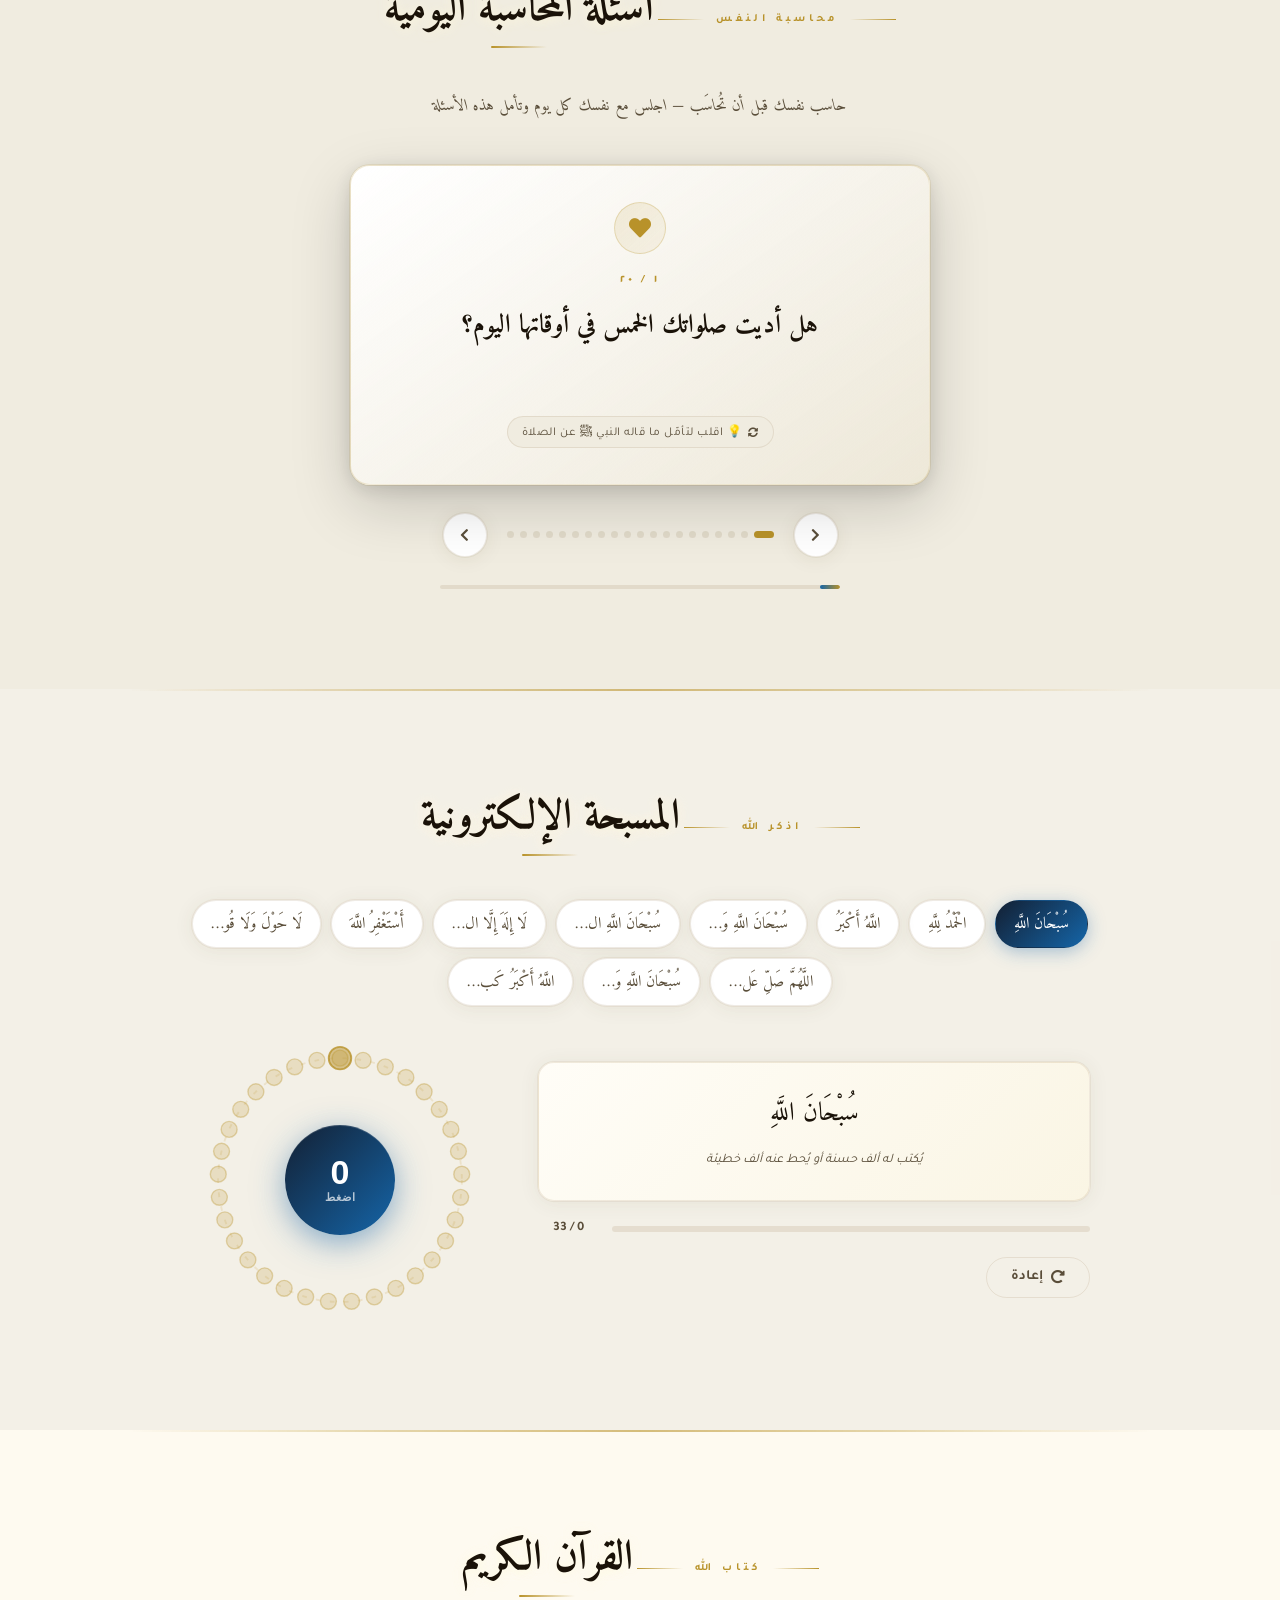
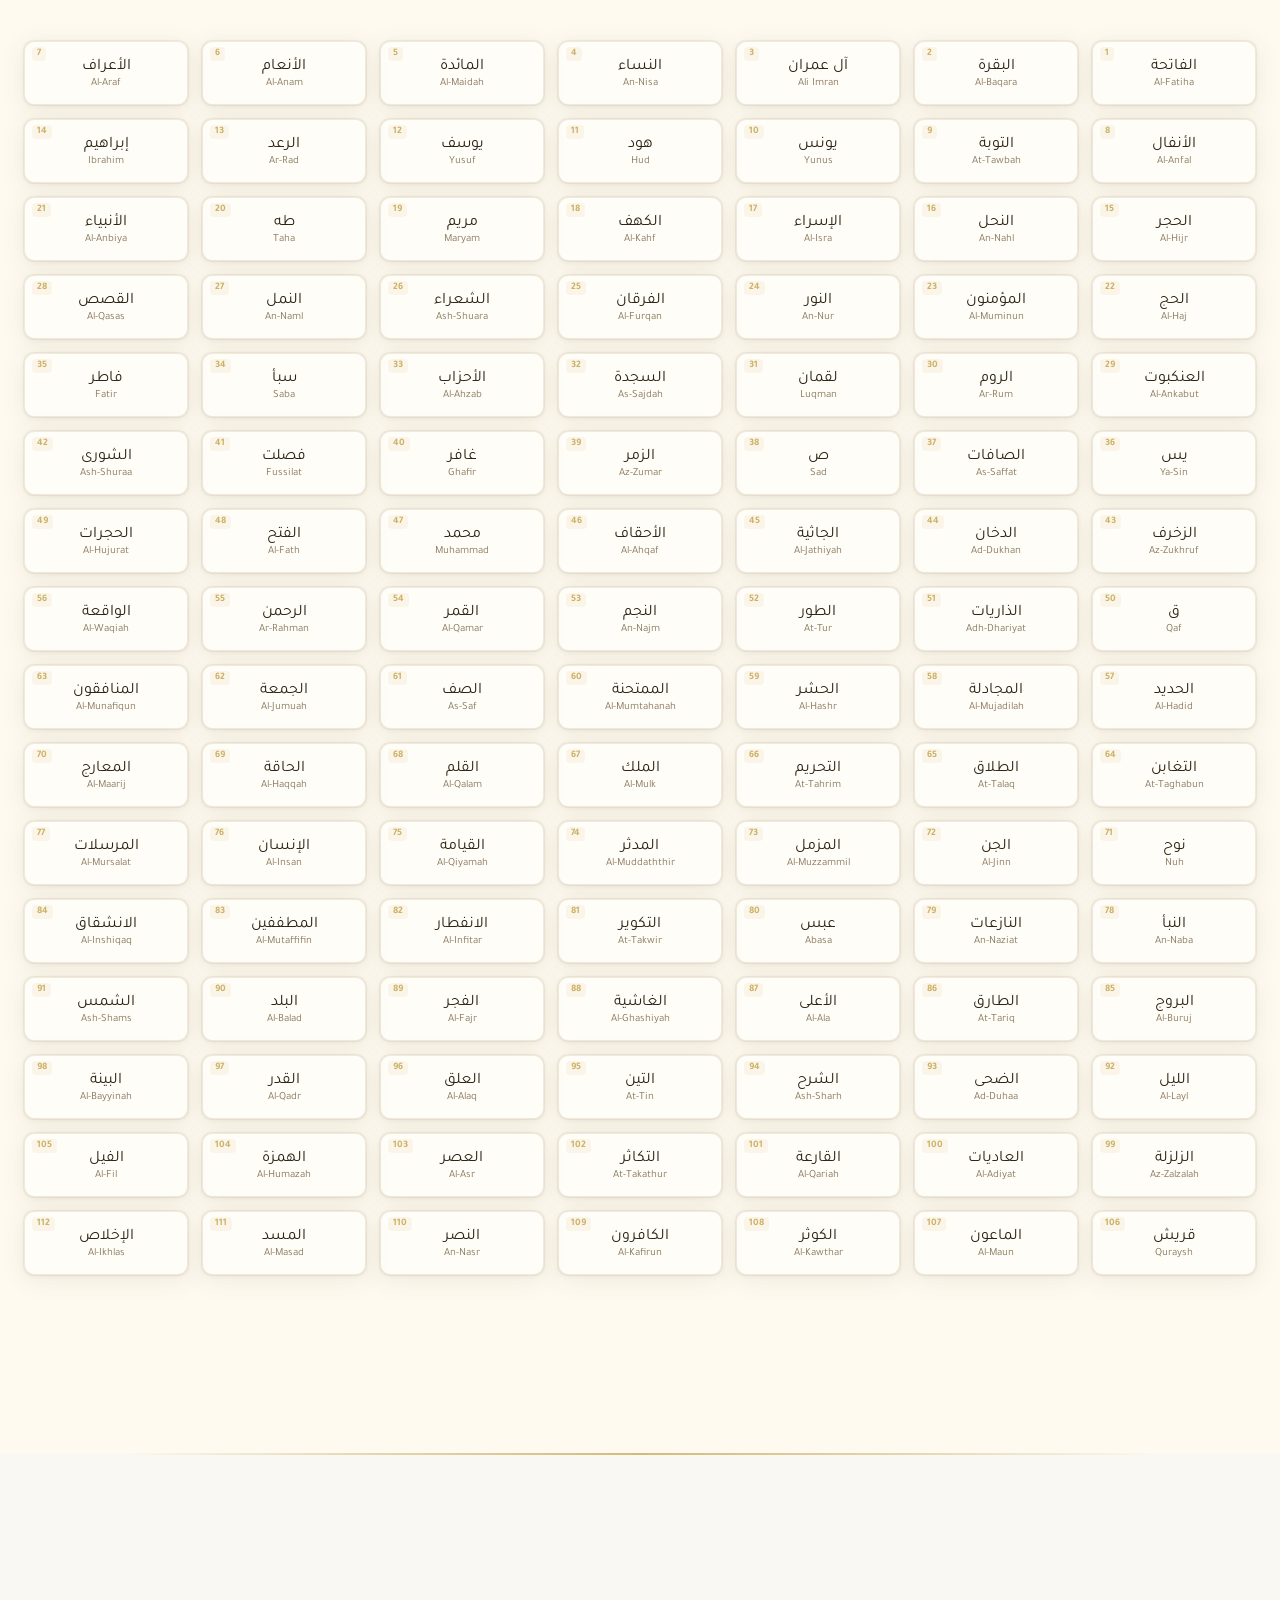
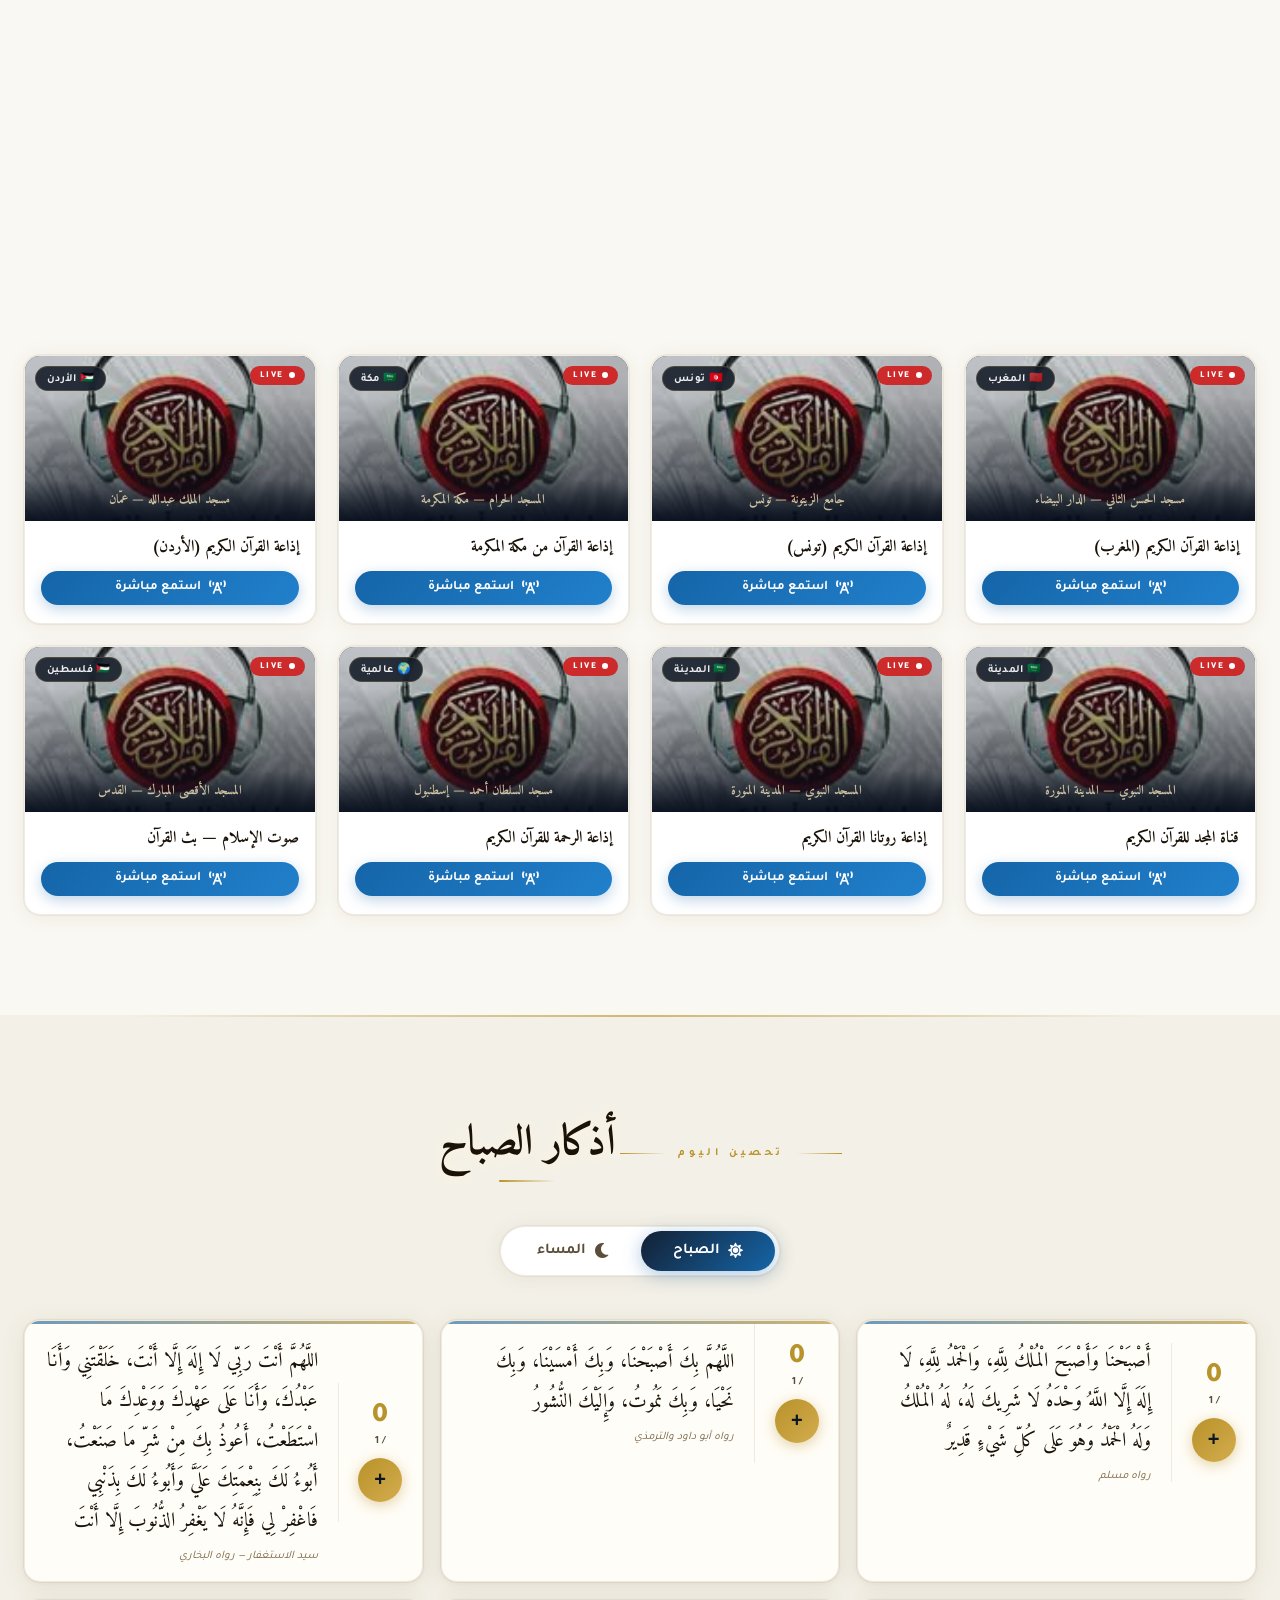
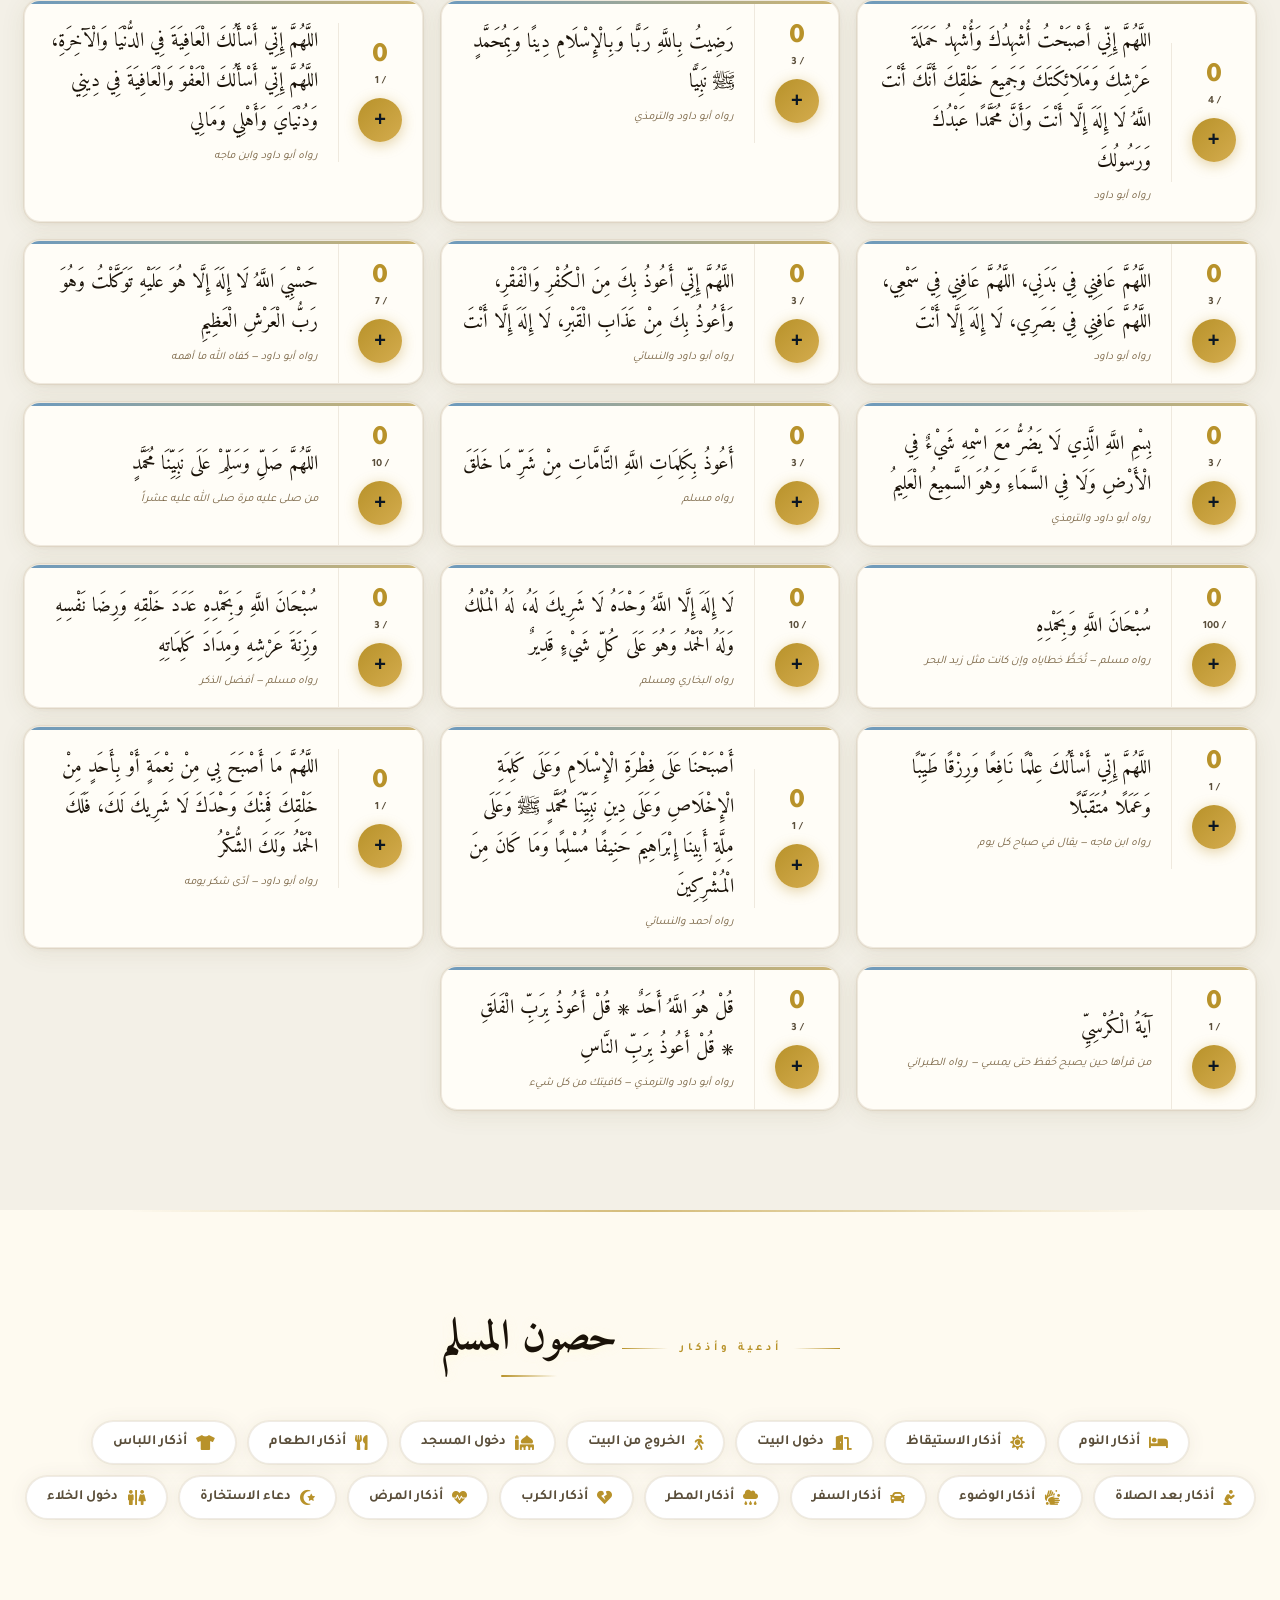
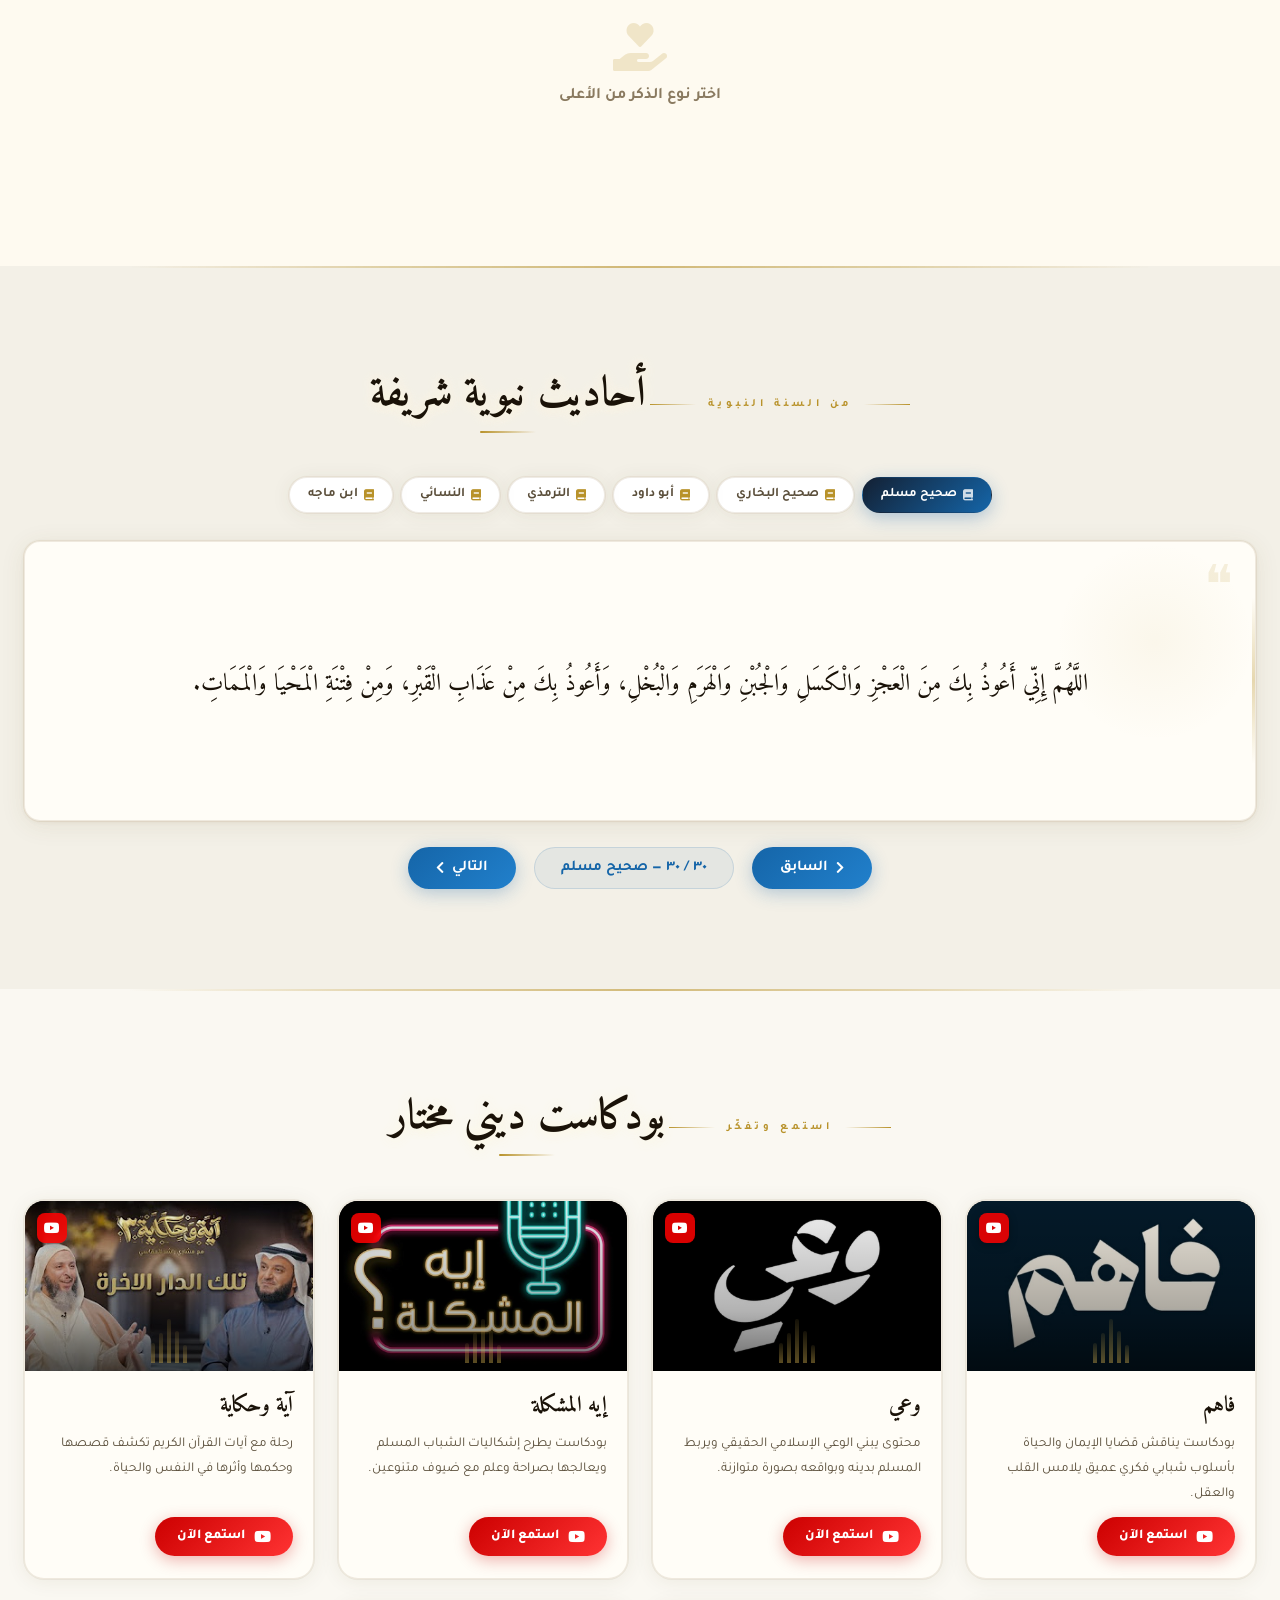
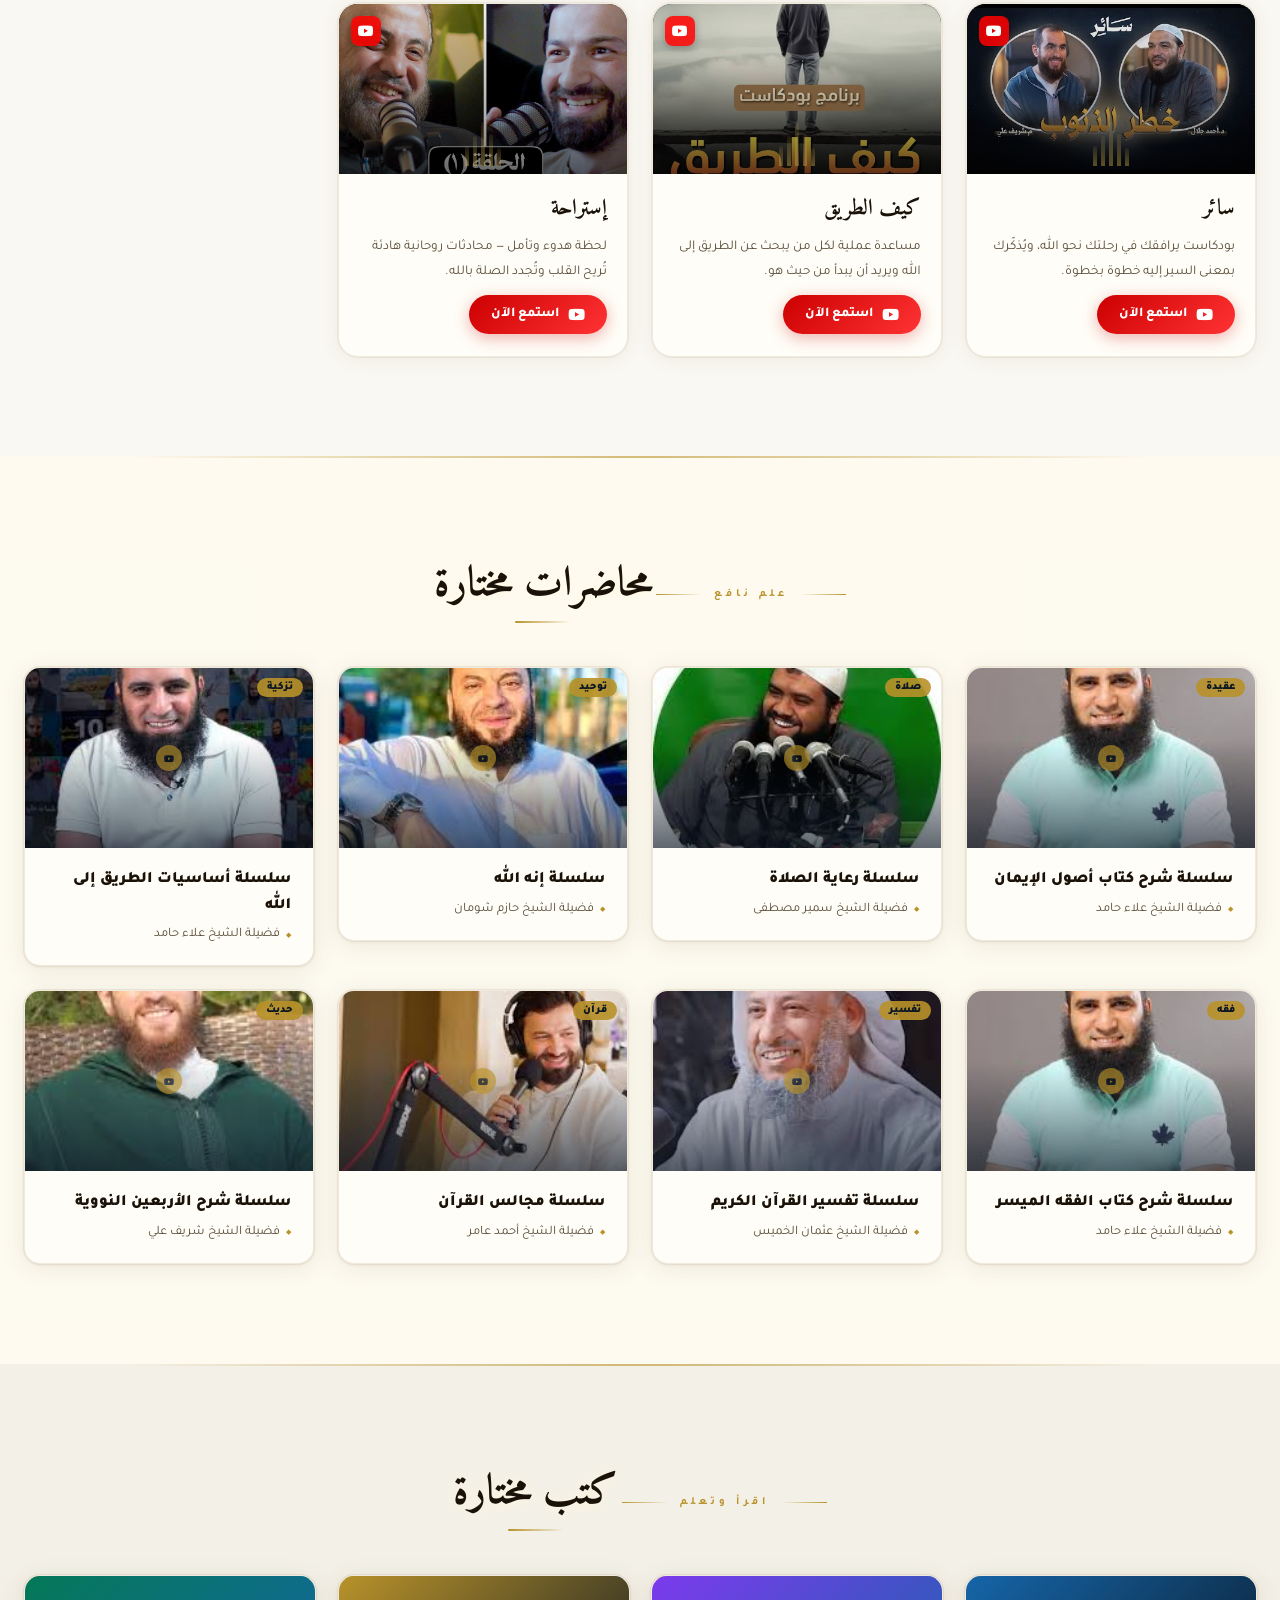
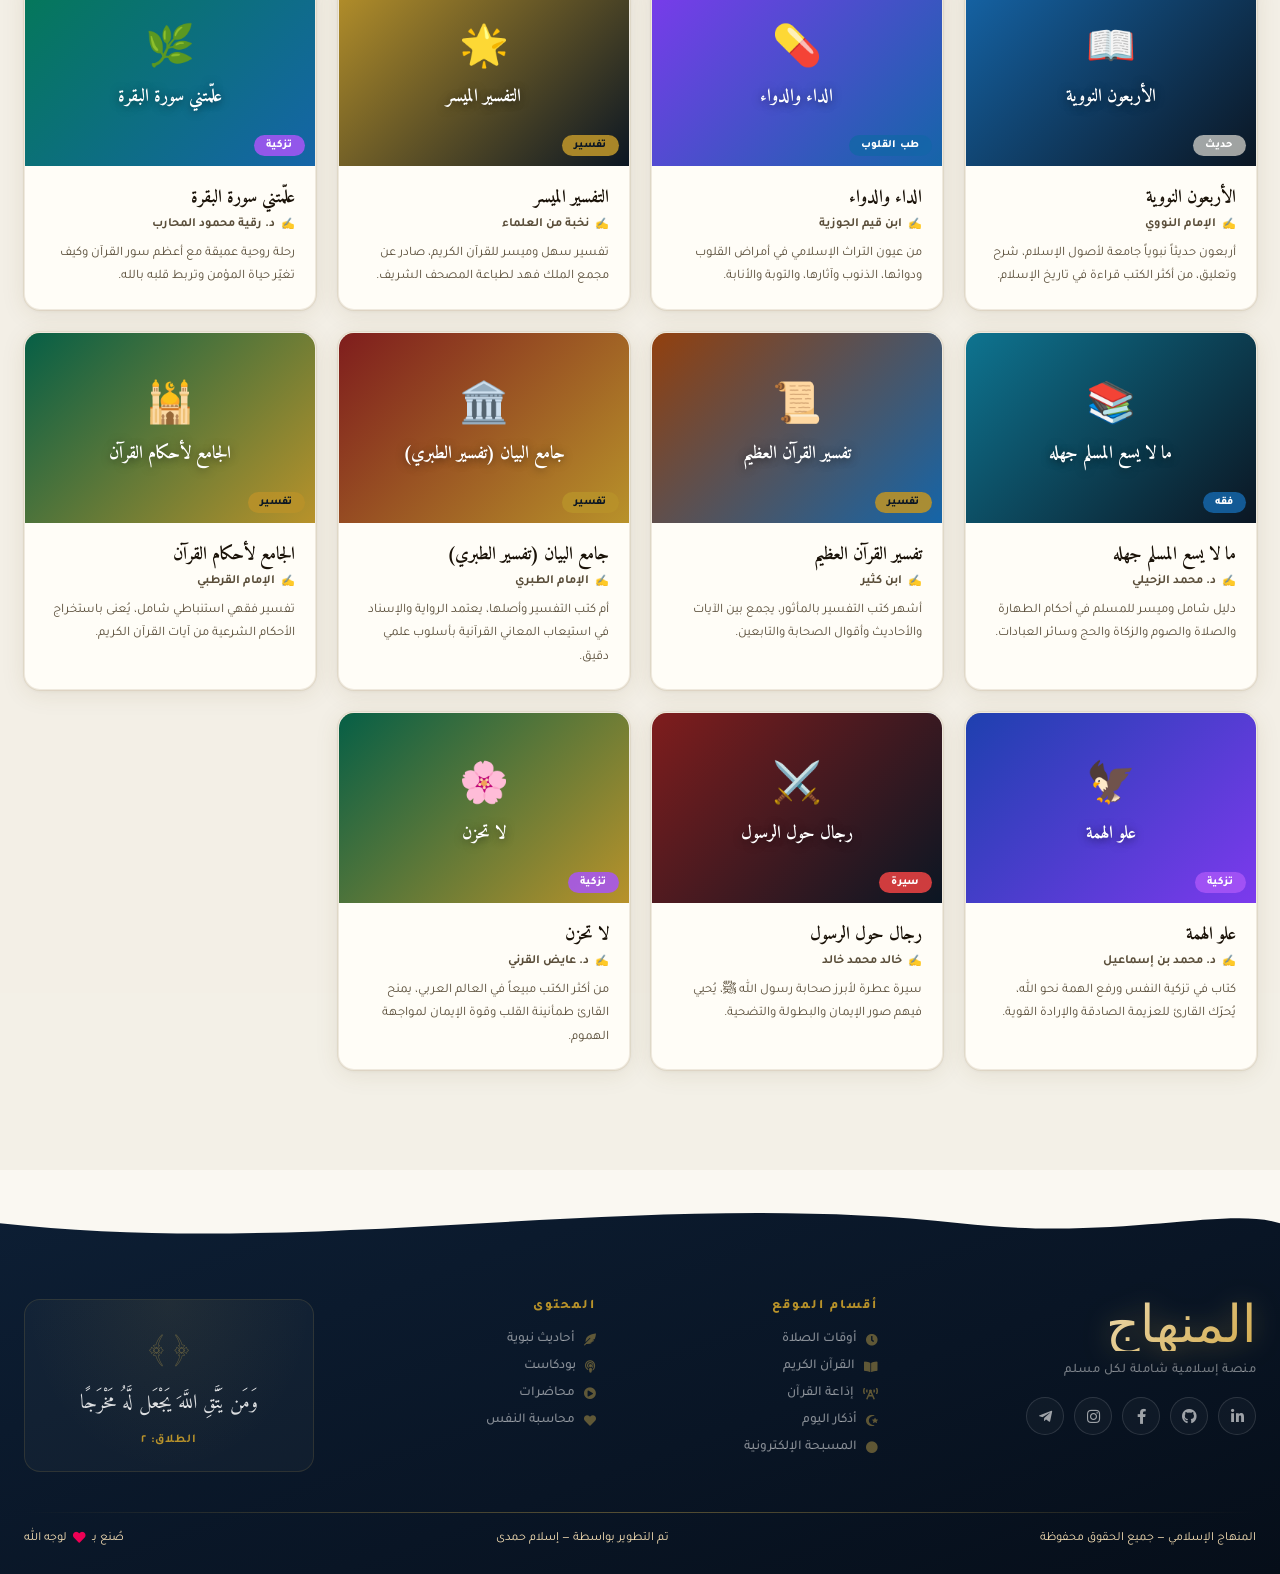
==== commit 03e62c6b: "add account shocial media at home badge" ====
--- a/index.html
+++ b/index.html
@@ -868,28 +868,29 @@
             <p class="footer-tagline">منصة إسلامية شاملة لكل مسلم</p>
             <div class="social">
               <a
-                href="https://www.linkedin.com/"
+                href="https://www.linkedin.com/in/islam-hamdy-62a94826b/"
                 target="_blank"
                 aria-label="LinkedIn"
                 ><i class="fab fa-linkedin-in"></i
               ></a>
-              <a href="#" aria-label="Twitter"
+              <a href="https://github.com/Islam412" aria-label="Twitter"
+                  target="_blank"
                 ><i class="fab fa-github"></i
               ></a>
               <a
-                href="https://www.facebook.com/"
+                href="https://www.facebook.com/share/18FNTwewUN/"
                 target="_blank"
                 aria-label="Facebook"
                 ><i class="fab fa-facebook-f"></i
               ></a>
               <a
-                href="https://www.instagram.com/"
+                href="https://www.instagram.com/islam_hamdy412?igsh=MWM2dnN6YnppNGsxeA=="
                 target="_blank"
                 aria-label="Instagram"
                 ><i class="fab fa-instagram"></i
               ></a>
               <a
-                href="https://t.me/"
+                href="https://t.me/Esso412"
                 target="_blank"
                 aria-label="Telegram"
                 ><i class="fab fa-telegram-plane"></i
